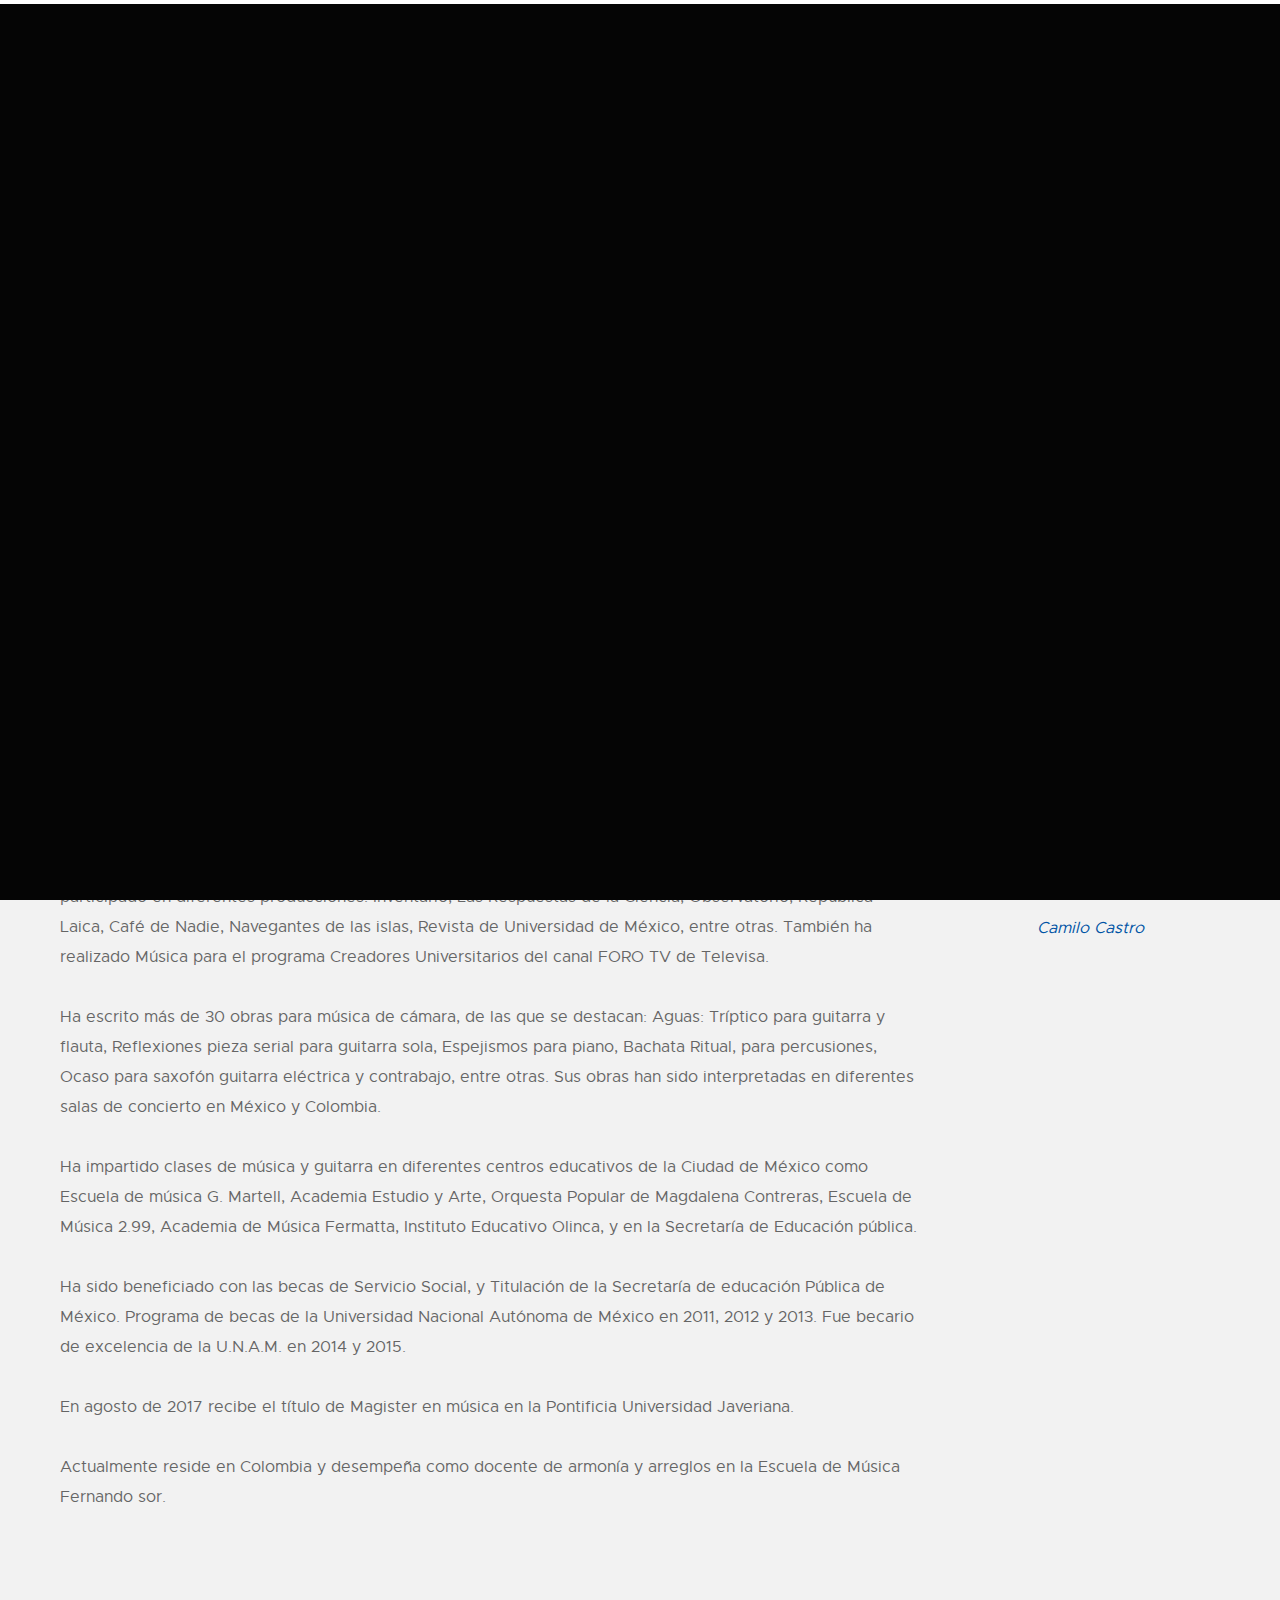
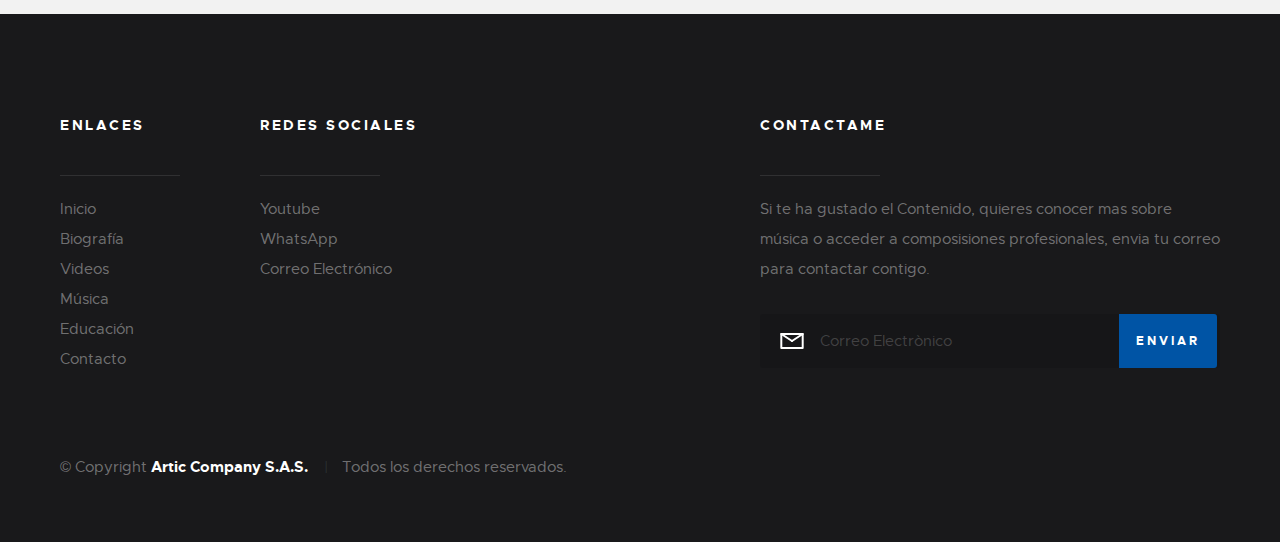
==== biografia.html @ f5ecaa7b "Primer Commit en github" ====
<!DOCTYPE html>
<html class="no-js" lang="es">

<head>

    <!--- Aspectos Básicos
    ================================================== -->
    <meta charset="utf-8">
    <title>Camilo Castro</title>
    <meta name="description" content="">
    <meta name="author" content="">

    <!-- metas especificos para mobile
    ================================================== -->
    <meta name="viewport" content="width=device-width, initial-scale=1, maximum-scale=1">

    <!-- CSS
    ================================================== -->
    <link rel="stylesheet" href="css/base.css">
    <link rel="stylesheet" href="css/vendor.css">
    <link rel="stylesheet" href="css/main.css">

    <!-- script
    ================================================== -->
    <script src="js/modernizr.js"></script>
    <script src="js/pace.min.js"></script>

    <!-- favicons
    ================================================== -->
    <link rel="shortcut icon" href="favicon.ico" type="image/x-icon">
    <link rel="icon" href="favicon.ico" type="image/x-icon">

</head>

<body id="top">
    <!-- pageheader
    ================================================== -->
    <header id="header2">
        <nav class="header" style="background-color: white;">

            <div class="header__content row">

                <div class="header__logo">
                    <a class="logo" href="index.html">
                        <span id="name">
                            <img src="images/logo-black3.png" alt="Homepage">
                        </span>
                    </a>
                </div>

                <!-- end header__logo -->

                <a class="header__toggle-menu" href="#0" title="Menu">
                    <span>Menú</span>
                </a>

                <nav class="header__nav-wrap">

                    <h2 class="header__nav-heading h6">Menù de Navegaciòn</h2>

                    <ul class="header__nav">
                        <li class="current">
                            <a href="index.html" title="">Inicio</a>
                        </li>
                        <li>
                            <a href="biografia.html" title="">Biografía</a>
                        </li>
                        <li>
                            <a href="videos.html" title="">Videos</a>
                        </li>
                        <li>
                            <a href="musica.html" title="">Música</a>
                        </li>
                        <li>
                            <a href="educacion.html" title="">Educación</a>
                        </li>
                        <li>
                            <a href="contacto.html" title="">Contacto</a>
                        </li>
                    </ul>
                    <!-- fin header__nav -->
                    <a href="#0" title="Close Menu" class="header__overlay-close close-mobile-menu">Cerrar</a>
                </nav>
                <!-- fin header__nav-wrap -->
            </div>
            <!-- header-content -->
        </nav>
    </header>
    <!-- header -->

    <!-- s-content biografía
    ================================================== -->
    <section class="s-content">

        <div class="row">

            <div class="col-nine tab-full">

                <h3>Biografía</h3>

                <p>
                    <a href="#"><img width="300" height="400" class="pull-left" alt="sample-image" src="images/perfil.png"></a>
                    Compositor, guitarrista y productor musical originario de Bogotá Colombia, inició sus estudios de manera particular a la edad de 8 años, estudio el bachillerato musical en el Colegio Integral Creativo, y a la edad de 16 años entró a la Escuela de Música
                    Federico Chopin, realizó estudios de guitarra en la Pontificia Universidad Javeriana y en la Universidad INCCA de Colombia. </p>

                <p>
                    Desde Mayo de 1999 radica a México, año en el que asistió a un taller de música electroacústica, en el Centro Multimedia del Centro Nacional de las Artes, donde tuvo su primer acercamiento a los medios electrónicos. Realizó estudios de guitarra eléctrica
                    e ingeniería de audio en la Escuela de música G. Martell entre 2000 y 2002. En el año 2007 ingresa a la licenciatura en composición en la Escuela Nacional de Música de la U.N.A.M. Allí asistió a diferentes talleres en el Laboratorio
                    de Informática Musical y Medios Electrónicos: secuenciadores, ingeniería en audio y el Seminario de Medios Audiovisuales. También impartió clases en ese departamento como parte de sus prácticas pedagógicas. En 2012 recibe su título
                    de licenciado en composición. Dentro de sus maestros estuvieron Lucía Álvarez, Luis Pastor O’ Farril, Leonardo Coral y Francisco Viesca.
                </p>
                <p>
                    Desde el año 2010 se desempeña como compositor en el Canal de televisión TEVEUNAM donde ha participado en diferentes producciones: Inventario, Las Respuestas de la Ciencia, Observatorio, República Laica, Café de Nadie, Navegantes de las islas, Revista
                    de Universidad de México, entre otras. También ha realizado Música para el programa Creadores Universitarios del canal FORO TV de Televisa.
                </p>

                <P>
                    Ha escrito más de 30 obras para música de cámara, de las que se destacan: Aguas: Tríptico para guitarra y flauta, Reflexiones pieza serial para guitarra sola, Espejismos para piano, Bachata Ritual, para percusiones, Ocaso para saxofón guitarra eléctrica
                    y contrabajo, entre otras. Sus obras han sido interpretadas en diferentes salas de concierto en México y Colombia.
                </p>
                <p>
                    Ha impartido clases de música y guitarra en diferentes centros educativos de la Ciudad de México como Escuela de música G. Martell, Academia Estudio y Arte, Orquesta Popular de Magdalena Contreras, Escuela de Música 2.99, Academia de Música Fermatta,
                    Instituto Educativo Olinca, y en la Secretaría de Educación pública.
                </P>
                <p>
                    Ha sido beneficiado con las becas de Servicio Social, y Titulación de la Secretaría de educación Pública de México. Programa de becas de la Universidad Nacional Autónoma de México en 2011, 2012 y 2013. Fue becario de excelencia de la U.N.A.M. en 2014
                    y 2015.
                </p>
                <P>
                    En agosto de 2017 recibe el título de Magister en música en la Pontificia Universidad Javeriana.
                </P>
                <p>
                    Actualmente reside en Colombia y desempeña como docente de armonía y arreglos en la Escuela de Música Fernando sor.
                </p>

            </div>

            <div class="col-three tab-full">

                <h3 class="add-bottom">Cita</h3>

                <p><img src="images/Camilo2.jpg" sizes="(max-width: 1000px) 100vw, 1000px" alt=""></p>

            </div>

            <div class="col-three tab-full">

                <aside class="pull-quote">
                    <blockquote>
                        <p>Si no hay música, la vida pierde el sentido.</p>
                    </blockquote>
                </aside>
                <cite>
                    <center>
                        <a href="index.html"> Camilo Castro</a>
                    </center>    
                </cite>

            </div>



    </section>
    <!-- s-content -->

    <!-- s-footer
    ================================================== -->
    <footer class="s-footer">

        <div class="s-footer__main">
            <div class="row">

                <div class="col-two md-four mob-full s-footer__sitelinks">

                    <h4>Enlaces</h4>

                    <ul class="s-footer__linklist">
                        <li>
                            <a href="index.html">Inicio</a>
                        </li>
                        <li>
                            <a href="biografil.html">Biografía</a>
                        </li>
                        <li>
                            <a href="videos.html">Videos</a>
                        </li>
                        <li>
                            <a href="musica.html">Música</a>
                        </li>
                        <li>
                            <a href="educacion.html">Educación</a>
                        </li>
                        <li>
                            <a href="contacto.html">Contacto</a>
                        </li>
                    </ul>

                </div>
                <!-- end s-footer__sitelinks -->

                <div class="col-two md-four mob-full s-footer__social">

                    <h4>Redes Sociales</h4>

                    <ul class="s-footer__linklist">
                        <li>
                            <a href="https://www.youtube.com/channel/UCQ7B7G3mIg_wXBe7bUC9CLA?view_as=subscriber">Youtube</a>
                        </li>
                        <li>
                            <a href="https://api.whatsapp.com/send?phone=57##########&text=Hola%2C%20estoy%20interesado%20en%20sus%20servicios%2C%20como%2C%20compositor.">WhatsApp</a>
                        </li>
                        <li>
                            <a href="#0">Correo Electrónico</a>
                        </li>
                    </ul>

                    <!-- end header__social -->

                </div>
                <!-- end s-footer__social -->

                <div class="col-five md-full end s-footer__subscribe">

                    <h4>Contactame</h4>

                    <p>Si te ha gustado el Contenido, quieres conocer mas sobre música o acceder a composisiones profesionales, envia tu correo para contactar contigo. </p>

                    <div class="subscribe-form">
                        <form id="mc-form" class="group" novalidate="true">

                            <input type="email" value="" name="EMAIL" class="email" id="mc-email" placeholder="Correo Electrònico" required="">

                            <input type="submit" name="subscribe" value="Enviar">

                            <label for="mc-email" class="subscribe-message"></label>

                        </form>
                    </div>

                </div>
                <!-- end s-footer__subscribe -->

            </div>
        </div>
        <!-- end s-footer__main -->

        <div class="s-footer__bottom">
            <div class="row">
                <div class="col-full">
                    <div class="s-footer__copyright">
                        <span>© Copyright
                            <strong>
                                <a href="mailto:articcompanyud@gmail.com">Artic Company S.A.S.</a>
                            </strong>
                        </span>
                        <span>Todos los derechos reservados.</span>
                    </div>

                    <div class="go-top">
                        <a class="smoothscroll" title="Back to Top" href="#top"></a>
                    </div>
                </div>
            </div>
        </div>
        <!-- end s-footer__bottom -->

    </footer>
    <!-- end s-footer -->


    <!-- preloader
    ================================================== -->
    <div id="preloader">
        <div id="loader">
            <div class="line-scale">
                <div></div>
                <div></div>
                <div></div>
                <div></div>
                <div></div>
            </div>
        </div>
    </div>


    <!-- Java Script
    ================================================== -->
    <script src="js/jquery-3.2.1.min.js"></script>
    <script src="js/plugins.js"></script>
    <script src="js/main.js"></script>

</body>

</html>
---- css/base.css ----
/* =================================================================== 
 *
 *  Philosophy v1.0 Base Stylesheet
 *  12-30-2017
 *  ------------------------------------------------------------------
 *
 *  TOC:
 *  # imports
 *  # normalize
 *  # basic/base setup styles
 *    ## Media
 *    ## Typography resets
 *    ## links
 *    ## inputs
 *  # grid
 *    ## medium size devices
 *    ## tablets
 *    ## mobile devices
 *    ## small mobile devices
 *  # block grids
 *    ## medium size devices
 *    ## tablets
 *    ## mobile devices
 *    ## small mobile devices
 *  # MISC
 *
 * =================================================================== */


/* ===================================================================
 *  # imports 
 *
 * ------------------------------------------------------------------- */
@import url("font-awesome/css/font-awesome.min.css");
@import url("fonts.css");


/* ===================================================================
 *  # normalize
 *  normalize.css v5.0.0 | MIT License | 
 *  github.com/necolas/normalize.css
 *
 * ------------------------------------------------------------------- */
html {
   font-family: sans-serif;
   line-height: 1.15;
   -ms-text-size-adjust: 100%;
   -webkit-text-size-adjust: 100%;
}

body {
   margin: 0;
}

article,
aside,
footer,
header,
nav,
section {
   display: block;
}

h1 {
   font-size: 2em;
   margin: 0.67em 0;
}

figcaption,
figure,
main {
   display: block;
}

figure {
   margin: 1em 40px;
}

hr {
   box-sizing: content-box;
   height: 0;
   overflow: visible;
}

pre {
   font-family: monospace, monospace;
   font-size: 1em;
}

a {
   background-color: transparent;
   -webkit-text-decoration-skip: objects;
}

a:active,
a:hover {
   outline-width: 0;
}

abbr[title] {
   border-bottom: none;
   text-decoration: underline;
   text-decoration: underline dotted;
}

b,
strong {
   font-weight: inherit;
}

b,
strong {
   font-weight: bolder;
}

code,
kbd,
samp {
   font-family: monospace, monospace;
   font-size: 1em;
}

dfn {
   font-style: italic;
}

mark {
   background-color: #ff0;
   color: #000;
}

small {
   font-size: 80%;
}

sub,
sup {
   font-size: 75%;
   line-height: 0;
   position: relative;
   vertical-align: baseline;
}

sub {
   bottom: -0.25em;
}

sup {
   top: -0.5em;
}

audio,
video {
   display: inline-block;
}

audio:not([controls]) {
   display: none;
   height: 0;
}

img {
   border-style: none;
}

svg:not(:root) {
   overflow: hidden;
}

button,
input,
optgroup,
select,
textarea {
   font-family: sans-serif;
   font-size: 100%;
   line-height: 1.15;
   margin: 0;
}

button,
input {
   overflow: visible;
}

button,
select {
   text-transform: none;
}

button,
html [type="button"],
[type="reset"],
[type="submit"] {
   -webkit-appearance: button;
}

button::-moz-focus-inner,
[type="button"]::-moz-focus-inner,
[type="reset"]::-moz-focus-inner,
[type="submit"]::-moz-focus-inner {
   border-style: none;
   padding: 0;
}

button:-moz-focusring,
[type="button"]:-moz-focusring,
[type="reset"]:-moz-focusring,
[type="submit"]:-moz-focusring {
   outline: 1px dotted ButtonText;
}

fieldset {
   border: 1px solid #c0c0c0;
   margin: 0 2px;
   padding: 0.35em 0.625em 0.75em;
}

legend {
   box-sizing: border-box;
   color: inherit;
   display: table;
   max-width: 100%;
   padding: 0;
   white-space: normal;
}

progress {
   display: inline-block;
   vertical-align: baseline;
}

textarea {
   overflow: auto;
}

[type="checkbox"],
[type="radio"] {
   box-sizing: border-box;
   padding: 0;
}

[type="number"]::-webkit-inner-spin-button,
[type="number"]::-webkit-outer-spin-button {
   height: auto;
}

[type="search"] {
   -webkit-appearance: textfield;
   outline-offset: -2px;
}

[type="search"]::-webkit-search-cancel-button,
[type="search"]::-webkit-search-decoration {
   -webkit-appearance: none;
}

::-webkit-file-upload-button {
   -webkit-appearance: button;
   font: inherit;
}

details,
menu {
   display: block;
}

summary {
   display: list-item;
}

canvas {
   display: inline-block;
}

template {
   display: none;
}

[hidden] {
   display: none;
}


/* ===================================================================
*  # basic/base setup styles
*
* ------------------------------------------------------------------- */
html {
   font-size: 62.5%;
   box-sizing: border-box;
}

*,
*::before,
*::after {
   box-sizing: inherit;
}

body {
   font-weight: normal;
   line-height: 1;
   word-wrap: break-word;
   text-rendering: optimizeLegibility;
   -webkit-overflow-scrolling: touch;
   -webkit-text-size-adjust: none;
}

body,
input,
button {
   -moz-osx-font-smoothing: grayscale;
   -webkit-font-smoothing: antialiased;
}

/* ------------------------------------------------------------------- 
 * ## Media
 * ------------------------------------------------------------------- */
img,
video {
   max-width: 100%;
   height: auto;
}

/* ------------------------------------------------------------------- 
 * ## Typography resets 
 * ------------------------------------------------------------------- */
div, dl, dt, dd, ul, ol, li, h1, h2, h3, h4, h5, h6, pre, form, p, blockquote, th, td {
   margin: 0;
   padding: 0;
}

h1, h2, h3, h4, h5, h6 {
   -webkit-font-smoothing: auto;
   -webkit-font-smoothing: antialiased;
   -webkit-font-variant-ligatures: common-ligatures;
   -moz-font-variant-ligatures: common-ligatures;
   font-variant-ligatures: common-ligatures;
   text-rendering: optimizeLegibility;
}

em,
i {
   font-style: italic;
   line-height: inherit;
}

strong,
b {
   font-weight: bold;
   line-height: inherit;
}

small {
   font-size: 60%;
   line-height: inherit;
}

ol,
ul {
   list-style: none;
}

li {
   display: block;
}

/* ------------------------------------------------------------------- 
 * ## links
 * ------------------------------------------------------------------- */
a {
   text-decoration: none;
   line-height: inherit;
}

a img {
   border: none;
}

/* ------------------------------------------------------------------- 
 *  ## inputs
 * ------------------------------------------------------------------- */
fieldset {
   margin: 0;
   padding: 0;
}

input[type="email"],
input[type="number"],
input[type="search"],
input[type="text"],
input[type="tel"],
input[type="url"],
input[type="password"],
textarea {
   -webkit-appearance: none;
   -moz-appearance: none;
   -ms-appearance: none;
   -o-appearance: none;
   appearance: none;
}


/* ===================================================================
 * # grid
 *
 * ------------------------------------------------------------------- */
.row {
   width: 94%;
   max-width: 1200px;
   margin: 0 auto;
}

.row:after {
   content: "";
   display: table;
   clear: both;
}

.row .row {
   width: auto;
   max-width: none;
   margin-left: -20px;
   margin-right: -20px;
}

/* column blocks
 * -------------------------------------- */
[class*="col-"] {
   float: left;
   padding: 0 20px;
}

[class*="col-"] + [class*="col-"].end {
   float: right;
}

/* column width classes 
 * -------------------------------------- */
.col-one {
   width: 8.33333%;
}

.col-two,
.col-1-6 {
   width: 16.66667%;
}

.col-three,
.col-1-4 {
   width: 25%;
}

.col-four,
.col-1-3 {
   width: 33.33333%;
}

.col-five {
   width: 41.66667%;
}

.col-six,
.col-1-2 {
   width: 50%;
}

.col-seven {
   width: 58.33333%;
}

.col-eight,
.col-2-3 {
   width: 66.66667%;
}

.col-nine,
.col-3-4 {
  width: 75%;
}

.col-ten,
.col-5-6 {
   width: 83.33333%;
}

.col-eleven {
   width: 91.66667%;
}

.col-twelve,
.col-full {
   width: 100%;
}


/* ------------------------------------------------------------------- 
 * ## medium size devices
 * ------------------------------------------------------------------- */
@media only screen and (max-width: 1200px) {
   .row .row {
      margin-left: -15px;
      margin-right: -15px;
   }

   [class*="col-"] {
      padding: 0 15px;
   }

   .md-two,
   .md-1-6 {
      width: 16.66667%;
   }

   .md-one {
      width: 8.33333%;
   }

   .md-three,
   .md-1-4 {
      width: 25%;
   }

   .md-four,
   .md-1-3 {
      width: 33.33333%;
   }

   .md-five {
      width: 41.66667%;
   }

   .md-six,
   .md-1-2 {
      width: 50%;
   }

   .md-seven {
      width: 58.33333%;
   }

   .md-eight,
   .md-2-3 {
      width: 66.66667%;
   }

   .md-nine,
   .md-3-4 {
      width: 75%;
   }

   .md-ten,
   .md-5-6 {
      width: 83.33333%;
   }

   .md-eleven {
      width: 91.66667%;
   }

   .md-twelve,
   .md-full {
      width: 100%;
   }
}

/* ------------------------------------------------------------------- 
 * ## tablets
 * ------------------------------------------------------------------- */
@media only screen and (max-width: 800px) {
   .row {
      width: 90%;
   }

   .tab-1-4 {
      width: 25%;
   }

   .tab-1-3 {
      width: 33.33333%;
   }

   .tab-1-2 {
      width: 50%;
   }

   .tab-2-3 {
      width: 66.66667%;
   }

   .tab-3-4 {
      width: 75%;
   }

   .tab-full {
      width: 100%;
   }

   .hide-on-tablet {
      display: none;
   }
}

/* ------------------------------------------------------------------- 
 * ## mobile devices
 * ------------------------------------------------------------------- */
@media only screen and (max-width: 600px) {
   .row {
      width: auto;
      padding-left: 25px;
      padding-right: 25px;
   }

   .row .row {
      margin-left: -10px;
      margin-right: -10px;
      padding-left: 0;
      padding-right: 0;
   }

   [class*="col-"] {
      padding: 0 10px;
   }

   .mob-1-4 {
      width: 25%;
   }

   .mob-1-3 {
      width: 33.33333%;
   }

   .mob-1-2 {
      width: 50%;
   }

   .mob-2-3 {
      width: 66.66667%;
   }

   .mob-3-4 {
      width: 75%;
   }

   .mob-full {
      width: 100%;
   }

   .hide-on-mobile {
      display: none;
   }
}

/* ------------------------------------------------------------------- 
 * ## small mobile devices
 * ------------------------------------------------------------------- */

/* stack columns on small mobile devices
 * ------------------------------------------------------------------- */
@media only screen and (max-width: 400px) {
   .row .row {
      margin-left: 0;
      margin-right: 0;
   }

   [class*="col-"] {
      width: 100% !important;
      float: none !important;
      clear: both !important;
      margin-left: 0;
      margin-right: 0;
      padding: 0;
   }

   [class*="col-"] + [class*="col-"].end {
      float: none;
   }
}


/* ===================================================================
 * # block grids
 *
 * ------------------------------------------------------------------- */

/* Equally-sized columns define at row level
 * ------------------------------------------------------------------- */
[class*="block-"]:after {
   content: "";
   display: table;
   clear: both;
}

.block-1-6 .col-block {
   width: 16.66667%;
}

.block-1-5 .col-block {
   width: 20%;
}

.block-1-4 .col-block {
   width: 25%;
}

.block-1-3 .col-block {
   width: 33.33333%;
}

.block-1-2 .col-block {
   width: 50%;
}

/**
 * Clearing for block grid columns. Allow columns with 
 * different heights to align properly.
 */
.block-1-6 .col-block:nth-child(6n + 1),
.block-1-5 .col-block:nth-child(5n + 1),
.block-1-4 .col-block:nth-child(4n + 1),
.block-1-3 .col-block:nth-child(3n + 1),
.block-1-2 .col-block:nth-child(2n + 1) {
   clear: both;
}

/* ------------------------------------------------------------------- 
 * ## medium size devices
 * ------------------------------------------------------------------- */
@media only screen and (max-width: 1200px) {
   .block-m-1-6 .col-block {
      width: 16.66667%;
   }

   .block-m-1-5 .col-block {
      width: 20%;
   }

   .block-m-1-4 .col-block {
      width: 25%;
   }

   .block-m-1-3 .col-block {
      width: 33.33333%;
   }

   .block-m-1-2 .col-block {
      width: 50%;
   }

   .block-m-full .col-block {
      width: 100%;
      clear: both;
   }

   [class*="block-m-"] .col-block:nth-child(n) {
      clear: none;
   }

   .block-m-1-6 .col-block:nth-child(6n + 1),
   .block-m-1-5 .col-block:nth-child(5n + 1),
   .block-m-1-4 .col-block:nth-child(4n + 1),
   .block-m-1-3 .col-block:nth-child(3n + 1),
   .block-m-1-2 .col-block:nth-child(2n + 1) {
      clear: both;
   }
}

/* ------------------------------------------------------------------- 
 * ## tablets
 * ------------------------------------------------------------------- */
@media only screen and (max-width: 800px) {
   .block-tab-1-6 .col-block {
      width: 16.66667%;
   }

   .block-tab-1-5 .col-block {
      width: 20%;
   }

   .block-tab-1-4 .col-block {
      width: 25%;
   }

   .block-tab-1-3 .col-block {
      width: 33.33333%;
   }

   .block-tab-1-2 .col-block {
      width: 50%;
   }

   .block-tab-full .col-block {
      width: 100%;
      clear: both;
   }

   [class*="block-tab-"] .col-block:nth-child(n) {
      clear: none;
   }

   .block-tab-1-6 .col-block:nth-child(6n + 1),
   .block-tab-1-6 .col-block:nth-child(5n + 1),
   .block-tab-1-4 .col-block:nth-child(4n + 1),
   .block-tab-1-3 .col-block:nth-child(3n + 1),
   .block-tab-1-2 .col-block:nth-child(2n + 1) {
      clear: both;
   }
}

/* ------------------------------------------------------------------- 
 * ## mobile devices
 * ------------------------------------------------------------------- */
@media only screen and (max-width: 600px) {
   .block-mob-1-6 .col-block {
      width: 16.66667%;
   }

   .block-mob-1-5 .col-block {
      width: 20%;
   }

   .block-mob-1-4 .col-block {
      width: 25%;
   }

   .block-mob-1-3 .col-block {
      width: 33.33333%;
   }

   .block-mob-1-2 .col-block {
      width: 50%;
   }

   .block-mob-full .col-block {
      width: 100%;
      clear: both;
   }

   [class*="block-mob-"] .col-block:nth-child(n) {
      clear: none;
   }

   .block-mob-1-6 .col-block:nth-child(6n + 1),
   .block-mob-1-5 .col-block:nth-child(5n + 1),
   .block-mob-1-4 .col-block:nth-child(4n + 1),
   .block-mob-1-3 .col-block:nth-child(3n + 1),
   .block-mob-1-2 .col-block:nth-child(2n + 1) {
      clear: both;
   }
}

/* ------------------------------------------------------------------- 
 * ## small mobile devices
 * ------------------------------------------------------------------- */

/* stack columns on small mobile devices
 * ------------------------------------------------------------------- */
@media only screen and (max-width: 400px) {
   .stack .col-block {
      width: 100% !important;
      float: none !important;
      clear: both !important;
      margin-left: 0;
      margin-right: 0;
   }
}


/* ===================================================================
 * # MISC
 *
 * ------------------------------------------------------------------- */
.group:after {
   content: "";
   display: table;
   clear: both;
}

/* Misc Helper Styles
 * -------------------------------------- */
.is-hidden {
   display: none;
}

.is-invisible {
   visibility: hidden;
}

.antialiased {
   -webkit-font-smoothing: antialiased;
   -moz-osx-font-smoothing: grayscale;
}

.overflow-hidden {
   overflow: hidden;
}

.remove-bottom {
   margin-bottom: 0;
}

.half-bottom {
   margin-bottom: 1.5rem !important;
}

.add-bottom {
   margin-bottom: 3rem !important;
}

.no-border {
   border: none;
}

.full-width {
   width: 100%;
}

.text-center {
   text-align: center;
}

.text-left {
   text-align: left;
}

.text-right {
   text-align: right;
}

.pull-left {
   float: left;
}

.pull-right {
   float: right;
}

.align-center {
   margin-left: auto;
   margin-right: auto;
   text-align: center;
}

/*# sourceMappingURL=base.css.map */
---- css/vendor.css ----
/* =================================================================== 
 *
 *  Philosophy v1.0 Vendor/Third Party CSS 
 *  12-30-2017
 *  ------------------------------------------------------------------
 *
 *  TOC:
 *  # lity - v1.6.6 - 2016-04-22
 *  # Animate on Scroll
 *  # Slick Slider
 *  # MediaElement
 *  # prettyprint GitHub Theme
 *
 * =================================================================== */


/* ===================================================================
 * # lity - v1.6.6 - 2016-04-22
 *   http://sorgalla.com/lity/
 *   Copyright (c) 2016 Jan Sorgalla; Licensed MIT 
 * ------------------------------------------------------------------- */
.lity {
   z-index: 9990;
   position: fixed;
   top: 0;
   right: 0;
   bottom: 0;
   left: 0;
   white-space: nowrap;
   background: #ffffff;
   background: white;
   outline: none !important;
   opacity: 0;
   -webkit-transition: opacity 0.3s ease;
   -o-transition: opacity 0.3s ease;
   transition: opacity 0.3s ease;
}

.lity.lity-opened {
   opacity: 1;
}

.lity.lity-closed {
   opacity: 0;
}

.lity * {
   -webkit-box-sizing: border-box;
   -moz-box-sizing: border-box;
   box-sizing: border-box;
}

.lity-wrap {
   z-index: 9990;
   position: fixed;
   top: 0;
   right: 0;
   bottom: 0;
   left: 0;
   text-align: center;
   outline: none !important;
}

.lity-wrap:before {
   content: '';
   display: inline-block;
   height: 100%;
   vertical-align: middle;
   margin-right: -0.25em;
}

.lity-loader {
   z-index: 9991;
   color: #333;
   position: absolute;
   top: 50%;
   margin-top: -0.8em;
   width: 100%;
   text-align: center;
   font-size: 14px;
   font-family: Arial, Helvetica, sans-serif;
   opacity: 0;
   -webkit-transition: opacity 0.3s ease;
   -o-transition: opacity 0.3s ease;
   transition: opacity 0.3s ease;
}

.lity-loading .lity-loader {
   opacity: 1;
}

.lity-container {
   z-index: 9992;
   position: relative;
   text-align: left;
   vertical-align: middle;
   display: inline-block;
   white-space: normal;
   max-width: 100%;
   max-height: 100%;
   outline: none !important;
}

.lity-content {
   z-index: 9993;
   width: 100%;
   -webkit-transform: scale(1);
   -ms-transform: scale(1);
   -o-transform: scale(1);
   transform: scale(1);
   -webkit-transition: -webkit-transform 0.3s ease;
   -o-transition: -o-transform 0.3s ease;
   transition: transform 0.3s ease;
}

.lity-loading .lity-content,
.lity-closed .lity-content {
   -webkit-transform: scale(0.8);
   -ms-transform: scale(0.8);
   -o-transform: scale(0.8);
   transform: scale(0.8);
}

.lity-content:after {
   content: '';
   position: absolute;
   left: 0;
   top: 0;
   bottom: 0;
   display: block;
   right: 0;
   width: auto;
   height: auto;
   z-index: -1;
}

.lity-close {
   z-index: 9994;
   width: 42px;
   height: 42px;
   position: fixed;
   text-align: center !important;
   right: 20px;
   top: 20px;
   -webkit-appearance: none;
   cursor: pointer;
   text-decoration: none;
   text-align: center;
   padding: 0;
   margin: 0;
   color: black;
   font-style: normal;
   font-size: 30px;
   font-family: Arial, sans-serif;
   line-height: 42px;
   border: 0;
   background: transparent;
   outline: none;
   -webkit-box-shadow: none;
   box-shadow: none;
   font: 0/0 a;
   text-shadow: none;
   color: transparent;
   border-radius: 50%;
}

.lity-close::before,
.lity-close::after {
   display: block;
   content: "";
   height: 20px;
   width: 2px;
   background-color: black;
   position: absolute;
   top: 11px;
   left: 20px;
}

.lity-close::before {
   -webkit-transform: rotate(-45deg);
   -ms-transform: rotate(-45deg);
   transform: rotate(-45deg);
}

.lity-close::after {
   -webkit-transform: rotate(45deg);
   -ms-transform: rotate(45deg);
   transform: rotate(45deg);
}

.lity-close::-moz-focus-inner {
   border: 0;
   padding: 0;
}

.lity-close:hover,
.lity-close:focus,
.lity-close:active,
.lity-close:visited {
   text-decoration: none;
   text-align: center;
   padding: 0;
   color: #fff;
   font-style: normal;
   font-size: 30px;
   font-family: Arial, sans-serif;
   line-height: 36px;
   border: 0;
   background: transparent;
   outline: none;
   -webkit-box-shadow: none;
   box-shadow: none;
   font: 0/0 a;
   text-shadow: none;
   color: transparent;
}

.lity-close:hover::before,
.lity-close:hover::after,
.lity-close:focus::before,
.lity-close:focus::after,
.lity-close:active::before,
.lity-close:active::after,
.lity-close:visited::before,
.lity-close:visited::after {
   background-color: #0054a5;
}

/* Image */
.lity-image img {
   max-width: 100%;
   display: block;
   line-height: 0;
   border: 0;
}

/* iFrame */
.lity-iframe .lity-container {
   width: 100%;
   max-width: 964px;
}

.lity-iframe-container {
   width: 100%;
   height: 0;
   padding-top: 56.25%;
   overflow: auto;
   pointer-events: auto;
   -webkit-transform: translateZ(0);
   transform: translateZ(0);
   -webkit-overflow-scrolling: touch;
}

.lity-iframe-container iframe {
   position: absolute;
   display: block;
   top: 0;
   left: 0;
   width: 100%;
   height: 100%;
   background: #000;
}

.lity-hide {
   display: none;
}


/* ===================================================================
 * # Animate on Scroll 
 *   https://michalsnik.github.io/aos/
 *
 * ------------------------------------------------------------------- */
[data-aos][data-aos][data-aos-duration='50'],
body[data-aos-duration='50'] [data-aos] {
   transition-duration: 50ms;
}

[data-aos][data-aos][data-aos-delay='50'],
body[data-aos-delay='50'] [data-aos] {
   transition-delay: 0;
}

[data-aos][data-aos][data-aos-delay='50'].aos-animate,
body[data-aos-delay='50'] [data-aos].aos-animate {
   transition-delay: 50ms;
}

[data-aos][data-aos][data-aos-duration='100'],
body[data-aos-duration='100'] [data-aos] {
   transition-duration: .1s;
}

[data-aos][data-aos][data-aos-delay='100'],
body[data-aos-delay='100'] [data-aos] {
   transition-delay: 0;
}

[data-aos][data-aos][data-aos-delay='100'].aos-animate,
body[data-aos-delay='100'] [data-aos].aos-animate {
   transition-delay: .1s;
}

[data-aos][data-aos][data-aos-duration='150'],
body[data-aos-duration='150'] [data-aos] {
   transition-duration: .15s;
}

[data-aos][data-aos][data-aos-delay='150'],
body[data-aos-delay='150'] [data-aos] {
   transition-delay: 0;
}

[data-aos][data-aos][data-aos-delay='150'].aos-animate,
body[data-aos-delay='150'] [data-aos].aos-animate {
   transition-delay: .15s;
}

[data-aos][data-aos][data-aos-duration='200'],
body[data-aos-duration='200'] [data-aos] {
   transition-duration: .2s;
}

[data-aos][data-aos][data-aos-delay='200'],
body[data-aos-delay='200'] [data-aos] {
   transition-delay: 0;
}

[data-aos][data-aos][data-aos-delay='200'].aos-animate,
body[data-aos-delay='200'] [data-aos].aos-animate {
   transition-delay: .2s;
}

[data-aos][data-aos][data-aos-duration='250'],
body[data-aos-duration='250'] [data-aos] {
   transition-duration: .25s;
}

[data-aos][data-aos][data-aos-delay='250'],
body[data-aos-delay='250'] [data-aos] {
   transition-delay: 0;
}

[data-aos][data-aos][data-aos-delay='250'].aos-animate,
body[data-aos-delay='250'] [data-aos].aos-animate {
   transition-delay: .25s;
}

[data-aos][data-aos][data-aos-duration='300'],
body[data-aos-duration='300'] [data-aos] {
   transition-duration: .3s;
}

[data-aos][data-aos][data-aos-delay='300'],
body[data-aos-delay='300'] [data-aos] {
   transition-delay: 0;
}

[data-aos][data-aos][data-aos-delay='300'].aos-animate,
body[data-aos-delay='300'] [data-aos].aos-animate {
   transition-delay: .3s;
}

[data-aos][data-aos][data-aos-duration='350'],
body[data-aos-duration='350'] [data-aos] {
   transition-duration: .35s;
}

[data-aos][data-aos][data-aos-delay='350'],
body[data-aos-delay='350'] [data-aos] {
   transition-delay: 0;
}

[data-aos][data-aos][data-aos-delay='350'].aos-animate,
body[data-aos-delay='350'] [data-aos].aos-animate {
   transition-delay: .35s;
}

[data-aos][data-aos][data-aos-duration='400'],
body[data-aos-duration='400'] [data-aos] {
   transition-duration: .4s;
}

[data-aos][data-aos][data-aos-delay='400'],
body[data-aos-delay='400'] [data-aos] {
   transition-delay: 0;
}

[data-aos][data-aos][data-aos-delay='400'].aos-animate,
body[data-aos-delay='400'] [data-aos].aos-animate {
   transition-delay: .4s;
}

[data-aos][data-aos][data-aos-duration='450'],
body[data-aos-duration='450'] [data-aos] {
   transition-duration: .45s;
}

[data-aos][data-aos][data-aos-delay='450'],
body[data-aos-delay='450'] [data-aos] {
   transition-delay: 0;
}

[data-aos][data-aos][data-aos-delay='450'].aos-animate,
body[data-aos-delay='450'] [data-aos].aos-animate {
   transition-delay: .45s;
}

[data-aos][data-aos][data-aos-duration='500'],
body[data-aos-duration='500'] [data-aos] {
   transition-duration: .5s;
}

[data-aos][data-aos][data-aos-delay='500'],
body[data-aos-delay='500'] [data-aos] {
   transition-delay: 0;
}

[data-aos][data-aos][data-aos-delay='500'].aos-animate,
body[data-aos-delay='500'] [data-aos].aos-animate {
   transition-delay: .5s;
}

[data-aos][data-aos][data-aos-duration='550'],
body[data-aos-duration='550'] [data-aos] {
   transition-duration: .55s;
}

[data-aos][data-aos][data-aos-delay='550'],
body[data-aos-delay='550'] [data-aos] {
   transition-delay: 0;
}

[data-aos][data-aos][data-aos-delay='550'].aos-animate,
body[data-aos-delay='550'] [data-aos].aos-animate {
   transition-delay: .55s;
}

[data-aos][data-aos][data-aos-duration='600'],
body[data-aos-duration='600'] [data-aos] {
   transition-duration: .6s;
}

[data-aos][data-aos][data-aos-delay='600'],
body[data-aos-delay='600'] [data-aos] {
   transition-delay: 0;
}

[data-aos][data-aos][data-aos-delay='600'].aos-animate,
body[data-aos-delay='600'] [data-aos].aos-animate {
   transition-delay: .6s;
}

[data-aos][data-aos][data-aos-duration='650'],
body[data-aos-duration='650'] [data-aos] {
   transition-duration: .65s;
}

[data-aos][data-aos][data-aos-delay='650'],
body[data-aos-delay='650'] [data-aos] {
   transition-delay: 0;
}

[data-aos][data-aos][data-aos-delay='650'].aos-animate,
body[data-aos-delay='650'] [data-aos].aos-animate {
   transition-delay: .65s;
}

[data-aos][data-aos][data-aos-duration='700'],
body[data-aos-duration='700'] [data-aos] {
   transition-duration: .7s;
}

[data-aos][data-aos][data-aos-delay='700'],
body[data-aos-delay='700'] [data-aos] {
   transition-delay: 0;
}

[data-aos][data-aos][data-aos-delay='700'].aos-animate,
body[data-aos-delay='700'] [data-aos].aos-animate {
   transition-delay: .7s;
}

[data-aos][data-aos][data-aos-duration='750'],
body[data-aos-duration='750'] [data-aos] {
   transition-duration: .75s;
}

[data-aos][data-aos][data-aos-delay='750'],
body[data-aos-delay='750'] [data-aos] {
   transition-delay: 0;
}

[data-aos][data-aos][data-aos-delay='750'].aos-animate,
body[data-aos-delay='750'] [data-aos].aos-animate {
   transition-delay: .75s;
}

[data-aos][data-aos][data-aos-duration='800'],
body[data-aos-duration='800'] [data-aos] {
   transition-duration: .8s;
}

[data-aos][data-aos][data-aos-delay='800'],
body[data-aos-delay='800'] [data-aos] {
   transition-delay: 0;
}

[data-aos][data-aos][data-aos-delay='800'].aos-animate,
body[data-aos-delay='800'] [data-aos].aos-animate {
   transition-delay: .8s;
}

[data-aos][data-aos][data-aos-duration='850'],
body[data-aos-duration='850'] [data-aos] {
   transition-duration: .85s;
}

[data-aos][data-aos][data-aos-delay='850'],
body[data-aos-delay='850'] [data-aos] {
   transition-delay: 0;
}

[data-aos][data-aos][data-aos-delay='850'].aos-animate,
body[data-aos-delay='850'] [data-aos].aos-animate {
   transition-delay: .85s;
}

[data-aos][data-aos][data-aos-duration='900'],
body[data-aos-duration='900'] [data-aos] {
   transition-duration: .9s;
}

[data-aos][data-aos][data-aos-delay='900'],
body[data-aos-delay='900'] [data-aos] {
   transition-delay: 0;
}

[data-aos][data-aos][data-aos-delay='900'].aos-animate,
body[data-aos-delay='900'] [data-aos].aos-animate {
   transition-delay: .9s;
}

[data-aos][data-aos][data-aos-duration='950'],
body[data-aos-duration='950'] [data-aos] {
   transition-duration: .95s;
}

[data-aos][data-aos][data-aos-delay='950'],
body[data-aos-delay='950'] [data-aos] {
   transition-delay: 0;
}

[data-aos][data-aos][data-aos-delay='950'].aos-animate,
body[data-aos-delay='950'] [data-aos].aos-animate {
   transition-delay: .95s;
}

[data-aos][data-aos][data-aos-duration='1000'],
body[data-aos-duration='1000'] [data-aos] {
   transition-duration: 1s;
}

[data-aos][data-aos][data-aos-delay='1000'],
body[data-aos-delay='1000'] [data-aos] {
   transition-delay: 0;
}

[data-aos][data-aos][data-aos-delay='1000'].aos-animate,
body[data-aos-delay='1000'] [data-aos].aos-animate {
   transition-delay: 1s;
}

[data-aos][data-aos][data-aos-duration='1050'],
body[data-aos-duration='1050'] [data-aos] {
   transition-duration: 1.05s;
}

[data-aos][data-aos][data-aos-delay='1050'],
body[data-aos-delay='1050'] [data-aos] {
   transition-delay: 0;
}

[data-aos][data-aos][data-aos-delay='1050'].aos-animate,
body[data-aos-delay='1050'] [data-aos].aos-animate {
   transition-delay: 1.05s;
}

[data-aos][data-aos][data-aos-duration='1100'],
body[data-aos-duration='1100'] [data-aos] {
   transition-duration: 1.1s;
}

[data-aos][data-aos][data-aos-delay='1100'],
body[data-aos-delay='1100'] [data-aos] {
   transition-delay: 0;
}

[data-aos][data-aos][data-aos-delay='1100'].aos-animate,
body[data-aos-delay='1100'] [data-aos].aos-animate {
   transition-delay: 1.1s;
}

[data-aos][data-aos][data-aos-duration='1150'],
body[data-aos-duration='1150'] [data-aos] {
   transition-duration: 1.15s;
}

[data-aos][data-aos][data-aos-delay='1150'],
body[data-aos-delay='1150'] [data-aos] {
   transition-delay: 0;
}

[data-aos][data-aos][data-aos-delay='1150'].aos-animate,
body[data-aos-delay='1150'] [data-aos].aos-animate {
   transition-delay: 1.15s;
}

[data-aos][data-aos][data-aos-duration='1200'],
body[data-aos-duration='1200'] [data-aos] {
   transition-duration: 1.2s;
}

[data-aos][data-aos][data-aos-delay='1200'],
body[data-aos-delay='1200'] [data-aos] {
   transition-delay: 0;
}

[data-aos][data-aos][data-aos-delay='1200'].aos-animate,
body[data-aos-delay='1200'] [data-aos].aos-animate {
   transition-delay: 1.2s;
}

[data-aos][data-aos][data-aos-duration='1250'],
body[data-aos-duration='1250'] [data-aos] {
   transition-duration: 1.25s;
}

[data-aos][data-aos][data-aos-delay='1250'],
body[data-aos-delay='1250'] [data-aos] {
   transition-delay: 0;
}

[data-aos][data-aos][data-aos-delay='1250'].aos-animate,
body[data-aos-delay='1250'] [data-aos].aos-animate {
   transition-delay: 1.25s;
}

[data-aos][data-aos][data-aos-duration='1300'],
body[data-aos-duration='1300'] [data-aos] {
   transition-duration: 1.3s;
}

[data-aos][data-aos][data-aos-delay='1300'],
body[data-aos-delay='1300'] [data-aos] {
   transition-delay: 0;
}

[data-aos][data-aos][data-aos-delay='1300'].aos-animate,
body[data-aos-delay='1300'] [data-aos].aos-animate {
   transition-delay: 1.3s;
}

[data-aos][data-aos][data-aos-duration='1350'],
body[data-aos-duration='1350'] [data-aos] {
   transition-duration: 1.35s;
}

[data-aos][data-aos][data-aos-delay='1350'],
body[data-aos-delay='1350'] [data-aos] {
   transition-delay: 0;
}

[data-aos][data-aos][data-aos-delay='1350'].aos-animate,
body[data-aos-delay='1350'] [data-aos].aos-animate {
   transition-delay: 1.35s;
}

[data-aos][data-aos][data-aos-duration='1400'],
body[data-aos-duration='1400'] [data-aos] {
   transition-duration: 1.4s;
}

[data-aos][data-aos][data-aos-delay='1400'],
body[data-aos-delay='1400'] [data-aos] {
   transition-delay: 0;
}

[data-aos][data-aos][data-aos-delay='1400'].aos-animate,
body[data-aos-delay='1400'] [data-aos].aos-animate {
   transition-delay: 1.4s;
}

[data-aos][data-aos][data-aos-duration='1450'],
body[data-aos-duration='1450'] [data-aos] {
   transition-duration: 1.45s;
}

[data-aos][data-aos][data-aos-delay='1450'],
body[data-aos-delay='1450'] [data-aos] {
   transition-delay: 0;
}

[data-aos][data-aos][data-aos-delay='1450'].aos-animate,
body[data-aos-delay='1450'] [data-aos].aos-animate {
   transition-delay: 1.45s;
}

[data-aos][data-aos][data-aos-duration='1500'],
body[data-aos-duration='1500'] [data-aos] {
   transition-duration: 1.5s;
}

[data-aos][data-aos][data-aos-delay='1500'],
body[data-aos-delay='1500'] [data-aos] {
   transition-delay: 0;
}

[data-aos][data-aos][data-aos-delay='1500'].aos-animate,
body[data-aos-delay='1500'] [data-aos].aos-animate {
   transition-delay: 1.5s;
}

[data-aos][data-aos][data-aos-duration='1550'],
body[data-aos-duration='1550'] [data-aos] {
   transition-duration: 1.55s;
}

[data-aos][data-aos][data-aos-delay='1550'],
body[data-aos-delay='1550'] [data-aos] {
   transition-delay: 0;
}

[data-aos][data-aos][data-aos-delay='1550'].aos-animate,
body[data-aos-delay='1550'] [data-aos].aos-animate {
   transition-delay: 1.55s;
}

[data-aos][data-aos][data-aos-duration='1600'],
body[data-aos-duration='1600'] [data-aos] {
   transition-duration: 1.6s;
}

[data-aos][data-aos][data-aos-delay='1600'],
body[data-aos-delay='1600'] [data-aos] {
   transition-delay: 0;
}

[data-aos][data-aos][data-aos-delay='1600'].aos-animate,
body[data-aos-delay='1600'] [data-aos].aos-animate {
   transition-delay: 1.6s;
}

[data-aos][data-aos][data-aos-duration='1650'],
body[data-aos-duration='1650'] [data-aos] {
   transition-duration: 1.65s;
}

[data-aos][data-aos][data-aos-delay='1650'],
body[data-aos-delay='1650'] [data-aos] {
   transition-delay: 0;
}

[data-aos][data-aos][data-aos-delay='1650'].aos-animate,
body[data-aos-delay='1650'] [data-aos].aos-animate {
   transition-delay: 1.65s;
}

[data-aos][data-aos][data-aos-duration='1700'],
body[data-aos-duration='1700'] [data-aos] {
   transition-duration: 1.7s;
}

[data-aos][data-aos][data-aos-delay='1700'],
body[data-aos-delay='1700'] [data-aos] {
   transition-delay: 0;
}

[data-aos][data-aos][data-aos-delay='1700'].aos-animate,
body[data-aos-delay='1700'] [data-aos].aos-animate {
   transition-delay: 1.7s;
}

[data-aos][data-aos][data-aos-duration='1750'],
body[data-aos-duration='1750'] [data-aos] {
   transition-duration: 1.75s;
}

[data-aos][data-aos][data-aos-delay='1750'],
body[data-aos-delay='1750'] [data-aos] {
   transition-delay: 0;
}

[data-aos][data-aos][data-aos-delay='1750'].aos-animate,
body[data-aos-delay='1750'] [data-aos].aos-animate {
   transition-delay: 1.75s;
}

[data-aos][data-aos][data-aos-duration='1800'],
body[data-aos-duration='1800'] [data-aos] {
   transition-duration: 1.8s;
}

[data-aos][data-aos][data-aos-delay='1800'],
body[data-aos-delay='1800'] [data-aos] {
   transition-delay: 0;
}

[data-aos][data-aos][data-aos-delay='1800'].aos-animate,
body[data-aos-delay='1800'] [data-aos].aos-animate {
   transition-delay: 1.8s;
}

[data-aos][data-aos][data-aos-duration='1850'],
body[data-aos-duration='1850'] [data-aos] {
   transition-duration: 1.85s;
}

[data-aos][data-aos][data-aos-delay='1850'],
body[data-aos-delay='1850'] [data-aos] {
   transition-delay: 0;
}

[data-aos][data-aos][data-aos-delay='1850'].aos-animate,
body[data-aos-delay='1850'] [data-aos].aos-animate {
   transition-delay: 1.85s;
}

[data-aos][data-aos][data-aos-duration='1900'],
body[data-aos-duration='1900'] [data-aos] {
   transition-duration: 1.9s;
}

[data-aos][data-aos][data-aos-delay='1900'],
body[data-aos-delay='1900'] [data-aos] {
   transition-delay: 0;
}

[data-aos][data-aos][data-aos-delay='1900'].aos-animate,
body[data-aos-delay='1900'] [data-aos].aos-animate {
   transition-delay: 1.9s;
}

[data-aos][data-aos][data-aos-duration='1950'],
body[data-aos-duration='1950'] [data-aos] {
   transition-duration: 1.95s;
}

[data-aos][data-aos][data-aos-delay='1950'],
body[data-aos-delay='1950'] [data-aos] {
   transition-delay: 0;
}

[data-aos][data-aos][data-aos-delay='1950'].aos-animate,
body[data-aos-delay='1950'] [data-aos].aos-animate {
   transition-delay: 1.95s;
}

[data-aos][data-aos][data-aos-duration='2000'],
body[data-aos-duration='2000'] [data-aos] {
   transition-duration: 2s;
}

[data-aos][data-aos][data-aos-delay='2000'],
body[data-aos-delay='2000'] [data-aos] {
   transition-delay: 0;
}

[data-aos][data-aos][data-aos-delay='2000'].aos-animate,
body[data-aos-delay='2000'] [data-aos].aos-animate {
   transition-delay: 2s;
}

[data-aos][data-aos][data-aos-duration='2050'],
body[data-aos-duration='2050'] [data-aos] {
   transition-duration: 2.05s;
}

[data-aos][data-aos][data-aos-delay='2050'],
body[data-aos-delay='2050'] [data-aos] {
   transition-delay: 0;
}

[data-aos][data-aos][data-aos-delay='2050'].aos-animate,
body[data-aos-delay='2050'] [data-aos].aos-animate {
   transition-delay: 2.05s;
}

[data-aos][data-aos][data-aos-duration='2100'],
body[data-aos-duration='2100'] [data-aos] {
   transition-duration: 2.1s;
}

[data-aos][data-aos][data-aos-delay='2100'],
body[data-aos-delay='2100'] [data-aos] {
   transition-delay: 0;
}

[data-aos][data-aos][data-aos-delay='2100'].aos-animate,
body[data-aos-delay='2100'] [data-aos].aos-animate {
   transition-delay: 2.1s;
}

[data-aos][data-aos][data-aos-duration='2150'],
body[data-aos-duration='2150'] [data-aos] {
   transition-duration: 2.15s;
}

[data-aos][data-aos][data-aos-delay='2150'],
body[data-aos-delay='2150'] [data-aos] {
   transition-delay: 0;
}

[data-aos][data-aos][data-aos-delay='2150'].aos-animate,
body[data-aos-delay='2150'] [data-aos].aos-animate {
   transition-delay: 2.15s;
}

[data-aos][data-aos][data-aos-duration='2200'],
body[data-aos-duration='2200'] [data-aos] {
   transition-duration: 2.2s;
}

[data-aos][data-aos][data-aos-delay='2200'],
body[data-aos-delay='2200'] [data-aos] {
   transition-delay: 0;
}

[data-aos][data-aos][data-aos-delay='2200'].aos-animate,
body[data-aos-delay='2200'] [data-aos].aos-animate {
   transition-delay: 2.2s;
}

[data-aos][data-aos][data-aos-duration='2250'],
body[data-aos-duration='2250'] [data-aos] {
   transition-duration: 2.25s;
}

[data-aos][data-aos][data-aos-delay='2250'],
body[data-aos-delay='2250'] [data-aos] {
   transition-delay: 0;
}

[data-aos][data-aos][data-aos-delay='2250'].aos-animate,
body[data-aos-delay='2250'] [data-aos].aos-animate {
   transition-delay: 2.25s;
}

[data-aos][data-aos][data-aos-duration='2300'],
body[data-aos-duration='2300'] [data-aos] {
   transition-duration: 2.3s;
}

[data-aos][data-aos][data-aos-delay='2300'],
body[data-aos-delay='2300'] [data-aos] {
   transition-delay: 0;
}

[data-aos][data-aos][data-aos-delay='2300'].aos-animate,
body[data-aos-delay='2300'] [data-aos].aos-animate {
   transition-delay: 2.3s;
}

[data-aos][data-aos][data-aos-duration='2350'],
body[data-aos-duration='2350'] [data-aos] {
   transition-duration: 2.35s;
}

[data-aos][data-aos][data-aos-delay='2350'],
body[data-aos-delay='2350'] [data-aos] {
   transition-delay: 0;
}

[data-aos][data-aos][data-aos-delay='2350'].aos-animate,
body[data-aos-delay='2350'] [data-aos].aos-animate {
   transition-delay: 2.35s;
}

[data-aos][data-aos][data-aos-duration='2400'],
body[data-aos-duration='2400'] [data-aos] {
   transition-duration: 2.4s;
}

[data-aos][data-aos][data-aos-delay='2400'],
body[data-aos-delay='2400'] [data-aos] {
   transition-delay: 0;
}

[data-aos][data-aos][data-aos-delay='2400'].aos-animate,
body[data-aos-delay='2400'] [data-aos].aos-animate {
   transition-delay: 2.4s;
}

[data-aos][data-aos][data-aos-duration='2450'],
body[data-aos-duration='2450'] [data-aos] {
   transition-duration: 2.45s;
}

[data-aos][data-aos][data-aos-delay='2450'],
body[data-aos-delay='2450'] [data-aos] {
   transition-delay: 0;
}

[data-aos][data-aos][data-aos-delay='2450'].aos-animate,
body[data-aos-delay='2450'] [data-aos].aos-animate {
   transition-delay: 2.45s;
}

[data-aos][data-aos][data-aos-duration='2500'],
body[data-aos-duration='2500'] [data-aos] {
   transition-duration: 2.5s;
}

[data-aos][data-aos][data-aos-delay='2500'],
body[data-aos-delay='2500'] [data-aos] {
   transition-delay: 0;
}

[data-aos][data-aos][data-aos-delay='2500'].aos-animate,
body[data-aos-delay='2500'] [data-aos].aos-animate {
   transition-delay: 2.5s;
}

[data-aos][data-aos][data-aos-duration='2550'],
body[data-aos-duration='2550'] [data-aos] {
   transition-duration: 2.55s;
}

[data-aos][data-aos][data-aos-delay='2550'],
body[data-aos-delay='2550'] [data-aos] {
   transition-delay: 0;
}

[data-aos][data-aos][data-aos-delay='2550'].aos-animate,
body[data-aos-delay='2550'] [data-aos].aos-animate {
   transition-delay: 2.55s;
}

[data-aos][data-aos][data-aos-duration='2600'],
body[data-aos-duration='2600'] [data-aos] {
   transition-duration: 2.6s;
}

[data-aos][data-aos][data-aos-delay='2600'],
body[data-aos-delay='2600'] [data-aos] {
   transition-delay: 0;
}

[data-aos][data-aos][data-aos-delay='2600'].aos-animate,
body[data-aos-delay='2600'] [data-aos].aos-animate {
   transition-delay: 2.6s;
}

[data-aos][data-aos][data-aos-duration='2650'],
body[data-aos-duration='2650'] [data-aos] {
   transition-duration: 2.65s;
}

[data-aos][data-aos][data-aos-delay='2650'],
body[data-aos-delay='2650'] [data-aos] {
   transition-delay: 0;
}

[data-aos][data-aos][data-aos-delay='2650'].aos-animate,
body[data-aos-delay='2650'] [data-aos].aos-animate {
   transition-delay: 2.65s;
}

[data-aos][data-aos][data-aos-duration='2700'],
body[data-aos-duration='2700'] [data-aos] {
   transition-duration: 2.7s;
}

[data-aos][data-aos][data-aos-delay='2700'],
body[data-aos-delay='2700'] [data-aos] {
   transition-delay: 0;
}

[data-aos][data-aos][data-aos-delay='2700'].aos-animate,
body[data-aos-delay='2700'] [data-aos].aos-animate {
   transition-delay: 2.7s;
}

[data-aos][data-aos][data-aos-duration='2750'],
body[data-aos-duration='2750'] [data-aos] {
   transition-duration: 2.75s;
}

[data-aos][data-aos][data-aos-delay='2750'],
body[data-aos-delay='2750'] [data-aos] {
   transition-delay: 0;
}

[data-aos][data-aos][data-aos-delay='2750'].aos-animate,
body[data-aos-delay='2750'] [data-aos].aos-animate {
   transition-delay: 2.75s;
}

[data-aos][data-aos][data-aos-duration='2800'],
body[data-aos-duration='2800'] [data-aos] {
   transition-duration: 2.8s;
}

[data-aos][data-aos][data-aos-delay='2800'],
body[data-aos-delay='2800'] [data-aos] {
   transition-delay: 0;
}

[data-aos][data-aos][data-aos-delay='2800'].aos-animate,
body[data-aos-delay='2800'] [data-aos].aos-animate {
   transition-delay: 2.8s;
}

[data-aos][data-aos][data-aos-duration='2850'],
body[data-aos-duration='2850'] [data-aos] {
   transition-duration: 2.85s;
}

[data-aos][data-aos][data-aos-delay='2850'],
body[data-aos-delay='2850'] [data-aos] {
   transition-delay: 0;
}

[data-aos][data-aos][data-aos-delay='2850'].aos-animate,
body[data-aos-delay='2850'] [data-aos].aos-animate {
   transition-delay: 2.85s;
}

[data-aos][data-aos][data-aos-duration='2900'],
body[data-aos-duration='2900'] [data-aos] {
   transition-duration: 2.9s;
}

[data-aos][data-aos][data-aos-delay='2900'],
body[data-aos-delay='2900'] [data-aos] {
   transition-delay: 0;
}

[data-aos][data-aos][data-aos-delay='2900'].aos-animate,
body[data-aos-delay='2900'] [data-aos].aos-animate {
   transition-delay: 2.9s;
}

[data-aos][data-aos][data-aos-duration='2950'],
body[data-aos-duration='2950'] [data-aos] {
   transition-duration: 2.95s;
}

[data-aos][data-aos][data-aos-delay='2950'],
body[data-aos-delay='2950'] [data-aos] {
   transition-delay: 0;
}

[data-aos][data-aos][data-aos-delay='2950'].aos-animate,
body[data-aos-delay='2950'] [data-aos].aos-animate {
   transition-delay: 2.95s;
}

[data-aos][data-aos][data-aos-duration='3000'],
body[data-aos-duration='3000'] [data-aos] {
   transition-duration: 3s;
}

[data-aos][data-aos][data-aos-delay='3000'],
body[data-aos-delay='3000'] [data-aos] {
   transition-delay: 0;
}

[data-aos][data-aos][data-aos-delay='3000'].aos-animate,
body[data-aos-delay='3000'] [data-aos].aos-animate {
   transition-delay: 3s;
}

[data-aos][data-aos][data-aos-easing=linear],
body[data-aos-easing=linear] [data-aos] {
   transition-timing-function: cubic-bezier(0.25, 0.25, 0.75, 0.75);
}

[data-aos][data-aos][data-aos-easing=ease],
body[data-aos-easing=ease] [data-aos] {
   transition-timing-function: ease;
}

[data-aos][data-aos][data-aos-easing=ease-in],
body[data-aos-easing=ease-in] [data-aos] {
   transition-timing-function: ease-in;
}

[data-aos][data-aos][data-aos-easing=ease-out],
body[data-aos-easing=ease-out] [data-aos] {
   transition-timing-function: ease-out;
}

[data-aos][data-aos][data-aos-easing=ease-in-out],
body[data-aos-easing=ease-in-out] [data-aos] {
   transition-timing-function: ease-in-out;
}

[data-aos][data-aos][data-aos-easing=ease-in-back],
body[data-aos-easing=ease-in-back] [data-aos] {
   transition-timing-function: cubic-bezier(0.6, -0.28, 0.735, 0.045);
}

[data-aos][data-aos][data-aos-easing=ease-out-back],
body[data-aos-easing=ease-out-back] [data-aos] {
   transition-timing-function: cubic-bezier(0.175, 0.885, 0.32, 1.275);
}

[data-aos][data-aos][data-aos-easing=ease-in-out-back],
body[data-aos-easing=ease-in-out-back] [data-aos] {
   transition-timing-function: cubic-bezier(0.68, -0.55, 0.265, 1.55);
}

[data-aos][data-aos][data-aos-easing=ease-in-sine],
body[data-aos-easing=ease-in-sine] [data-aos] {
   transition-timing-function: cubic-bezier(0.47, 0, 0.745, 0.715);
}

[data-aos][data-aos][data-aos-easing=ease-out-sine],
body[data-aos-easing=ease-out-sine] [data-aos] {
   transition-timing-function: cubic-bezier(0.39, 0.575, 0.565, 1);
}

[data-aos][data-aos][data-aos-easing=ease-in-out-sine],
body[data-aos-easing=ease-in-out-sine] [data-aos] {
   transition-timing-function: cubic-bezier(0.445, 0.05, 0.55, 0.95);
}

[data-aos][data-aos][data-aos-easing=ease-in-quad],
body[data-aos-easing=ease-in-quad] [data-aos] {
   transition-timing-function: cubic-bezier(0.55, 0.085, 0.68, 0.53);
}

[data-aos][data-aos][data-aos-easing=ease-out-quad],
body[data-aos-easing=ease-out-quad] [data-aos] {
   transition-timing-function: cubic-bezier(0.25, 0.46, 0.45, 0.94);
}

[data-aos][data-aos][data-aos-easing=ease-in-out-quad],
body[data-aos-easing=ease-in-out-quad] [data-aos] {
   transition-timing-function: cubic-bezier(0.455, 0.03, 0.515, 0.955);
}

[data-aos][data-aos][data-aos-easing=ease-in-cubic],
body[data-aos-easing=ease-in-cubic] [data-aos] {
   transition-timing-function: cubic-bezier(0.55, 0.085, 0.68, 0.53);
}

[data-aos][data-aos][data-aos-easing=ease-out-cubic],
body[data-aos-easing=ease-out-cubic] [data-aos] {
   transition-timing-function: cubic-bezier(0.25, 0.46, 0.45, 0.94);
}

[data-aos][data-aos][data-aos-easing=ease-in-out-cubic],
body[data-aos-easing=ease-in-out-cubic] [data-aos] {
   transition-timing-function: cubic-bezier(0.455, 0.03, 0.515, 0.955);
}

[data-aos][data-aos][data-aos-easing=ease-in-quart],
body[data-aos-easing=ease-in-quart] [data-aos] {
   transition-timing-function: cubic-bezier(0.55, 0.085, 0.68, 0.53);
}

[data-aos][data-aos][data-aos-easing=ease-out-quart],
body[data-aos-easing=ease-out-quart] [data-aos] {
   transition-timing-function: cubic-bezier(0.25, 0.46, 0.45, 0.94);
}

[data-aos][data-aos][data-aos-easing=ease-in-out-quart],
body[data-aos-easing=ease-in-out-quart] [data-aos] {
   transition-timing-function: cubic-bezier(0.455, 0.03, 0.515, 0.955);
}

[data-aos^=fade][data-aos^=fade] {
   opacity: 0;
   transition-property: opacity, transform;
}

[data-aos^=fade][data-aos^=fade].aos-animate {
   opacity: 1;
   transform: translate(0);
}

[data-aos=fade-up] {
   transform: translateY(100px);
}

[data-aos=fade-down] {
   transform: translateY(-100px);
}

[data-aos=fade-right] {
   transform: translate(-100px);
}

[data-aos=fade-left] {
   transform: translate(100px);
}

[data-aos=fade-up-right] {
   transform: translate(-100px, 100px);
}

[data-aos=fade-up-left] {
   transform: translate(100px, 100px);
}

[data-aos=fade-down-right] {
   transform: translate(-100px, -100px);
}

[data-aos=fade-down-left] {
   transform: translate(100px, -100px);
}

[data-aos^=zoom][data-aos^=zoom] {
   opacity: 0;
   transition-property: opacity, transform;
}

[data-aos^=zoom][data-aos^=zoom].aos-animate {
   opacity: 1;
   transform: translate(0) scale(1);
}

[data-aos=zoom-in] {
   transform: scale(0.6);
}

[data-aos=zoom-in-up] {
   transform: translateY(100px) scale(0.6);
}

[data-aos=zoom-in-down] {
   transform: translateY(-100px) scale(0.6);
}

[data-aos=zoom-in-right] {
   transform: translate(-100px) scale(0.6);
}

[data-aos=zoom-in-left] {
   transform: translate(100px) scale(0.6);
}

[data-aos=zoom-out] {
   transform: scale(1.2);
}

[data-aos=zoom-out-up] {
   transform: translateY(100px) scale(1.2);
}

[data-aos=zoom-out-down] {
   transform: translateY(-100px) scale(1.2);
}

[data-aos=zoom-out-right] {
   transform: translate(-100px) scale(1.2);
}

[data-aos=zoom-out-left] {
   transform: translate(100px) scale(1.2);
}

[data-aos^=slide][data-aos^=slide] {
   transition-property: transform;
}

[data-aos^=slide][data-aos^=slide].aos-animate {
   transform: translate(0);
}

[data-aos=slide-up] {
   transform: translateY(100%);
}

[data-aos=slide-down] {
   transform: translateY(-100%);
}

[data-aos=slide-right] {
   transform: translateX(-100%);
}

[data-aos=slide-left] {
   transform: translateX(100%);
}

[data-aos^=flip][data-aos^=flip] {
   backface-visibility: hidden;
   transition-property: transform;
}

[data-aos=flip-left] {
   transform: perspective(2500px) rotateY(-100deg);
}

[data-aos=flip-left].aos-animate {
   transform: perspective(2500px) rotateY(0);
}

[data-aos=flip-right] {
   transform: perspective(2500px) rotateY(100deg);
}

[data-aos=flip-right].aos-animate {
   transform: perspective(2500px) rotateY(0);
}

[data-aos=flip-up] {
   transform: perspective(2500px) rotateX(-100deg);
}

[data-aos=flip-up].aos-animate {
   transform: perspective(2500px) rotateX(0);
}

[data-aos=flip-down] {
   transform: perspective(2500px) rotateX(100deg);
}

[data-aos=flip-down].aos-animate {
   transform: perspective(2500px) rotateX(0);
}

/*# sourceMappingURL=aos.css.map*/


/* ===================================================================
 * # Slick Slider
 *
 * ------------------------------------------------------------------- */
.slick-slider {
   position: relative;
   display: block;
   box-sizing: border-box;
   -webkit-touch-callout: none;
   -webkit-user-select: none;
   -khtml-user-select: none;
   -moz-user-select: none;
   -ms-user-select: none;
   user-select: none;
   -ms-touch-action: pan-y;
   touch-action: pan-y;
   -webkit-tap-highlight-color: transparent;
}

.slick-list {
   position: relative;
   overflow: hidden;
   display: block;
   margin: 0;
   padding: 0;
}

.slick-list:focus {
   outline: none;
}

.slick-list.dragging {
   cursor: pointer;
   cursor: hand;
}

.slick-slider .slick-track,
.slick-slider .slick-list {
   -webkit-transform: translate3d(0, 0, 0);
   -moz-transform: translate3d(0, 0, 0);
   -ms-transform: translate3d(0, 0, 0);
   -o-transform: translate3d(0, 0, 0);
   transform: translate3d(0, 0, 0);
}

.slick-track {
   position: relative;
   left: 0;
   top: 0;
   display: block;
}

.slick-track:before,
.slick-track:after {
   content: "";
   display: table;
}

.slick-track:after {
   clear: both;
}

.slick-loading .slick-track {
   visibility: hidden;
}

.slick-slide {
   float: left;
   height: 100%;
   min-height: 1px;
   display: none;
}

[dir="rtl"] .slick-slide {
   float: right;
}

.slick-slide img {
   display: block;
}

.slick-slide.slick-loading img {
   display: none;
}

.slick-slide.dragging img {
   pointer-events: none;
}

.slick-initialized .slick-slide {
   display: block;
}

.slick-loading .slick-slide {
   visibility: hidden;
}

.slick-vertical .slick-slide {
   display: block;
   height: auto;
   border: 1px solid transparent;
}

.slick-arrow.slick-hidden {
   display: none;
}


/* ===================================================================
 * # MediaElement
 *
 * ------------------------------------------------------------------- */

/* Accessibility: hide screen reader texts (and prefer "top" for RTL languages).
Reference: http://blog.rrwd.nl/2015/04/04/the-screen-reader-text-class-why-and-how/ */
.mejs__offscreen {
   border: 0;
   clip: rect(1px, 1px, 1px, 1px);
   -webkit-clip-path: inset(50%);
   clip-path: inset(50%);
   height: 1px;
   margin: -1px;
   overflow: hidden;
   padding: 0;
   position: absolute;
   width: 1px;
   word-wrap: normal;
}

.mejs__container {
   background: #000;
   box-sizing: border-box;
   font-family: 'Helvetica', Arial, serif;
   position: relative;
   text-align: left;
   text-indent: 0;
   vertical-align: top;
}

.mejs__container * {
   box-sizing: border-box;
}

/* Hide native play button and control bar from iOS to favor plugin button */
.mejs__container video::-webkit-media-controls,
.mejs__container video::-webkit-media-controls-panel,
.mejs__container video::-webkit-media-controls-panel-container,
.mejs__container video::-webkit-media-controls-start-playback-button {
   -webkit-appearance: none;
   display: none !important;
}

.mejs__fill-container,
.mejs__fill-container .mejs__container {
   height: 100%;
   width: 100%;
}

.mejs__fill-container {
   background: transparent;
   margin: 0 auto;
   overflow: hidden;
   position: relative;
}

.mejs__container:focus {
   outline: none;
}

.mejs__iframe-overlay {
   height: 100%;
   position: absolute;
   width: 100%;
}

.mejs__embed,
.mejs__embed body {
   background: #000;
   height: 100%;
   margin: 0;
   overflow: hidden;
   padding: 0;
   width: 100%;
}

.mejs__fullscreen {
   overflow: hidden !important;
}

.mejs__container-fullscreen {
   bottom: 0;
   left: 0;
   overflow: hidden;
   position: fixed;
   right: 0;
   top: 0;
   z-index: 1000;
}

.mejs__container-fullscreen .mejs__mediaelement,
.mejs__container-fullscreen video {
   height: 100% !important;
   width: 100% !important;
}

/* Start: LAYERS */
.mejs__background {
   left: 0;
   position: absolute;
   top: 0;
}

.mejs__mediaelement {
   height: 100%;
   left: 0;
   position: absolute;
   top: 0;
   width: 100%;
   z-index: 0;
}

.mejs__poster {
   background-position: 50% 50%;
   background-repeat: no-repeat;
   background-size: cover;
   left: 0;
   position: absolute;
   top: 0;
   z-index: 1;
}

:root .mejs__poster-img {
   display: none;
}

.mejs__poster-img {
   border: 0;
   padding: 0;
}

.mejs__overlay {
   -webkit-box-align: center;
   -webkit-align-items: center;
   -ms-flex-align: center;
   align-items: center;
   display: -webkit-box;
   display: -webkit-flex;
   display: -ms-flexbox;
   display: flex;
   -webkit-box-pack: center;
   -webkit-justify-content: center;
   -ms-flex-pack: center;
   justify-content: center;
   left: 0;
   position: absolute;
   top: 0;
}

.mejs__layer {
   z-index: 1;
}

.mejs__overlay-play {
   cursor: pointer;
}

.mejs__overlay-button {
   background: url("mejs-controls.svg") no-repeat;
   background-position: 0 -39px;
   height: 80px;
   width: 80px;
}

.mejs__overlay:hover > .mejs__overlay-button {
   background-position: -80px -39px;
}

.mejs__overlay-loading {
   height: 80px;
   width: 80px;
}

.mejs__overlay-loading-bg-img {
   -webkit-animation: mejs__loading-spinner 1s linear infinite;
   animation: mejs__loading-spinner 1s linear infinite;
   background: transparent url("mejs-controls.svg") -160px -40px no-repeat;
   display: block;
   height: 80px;
   width: 80px;
   z-index: 1;
}

@-webkit-keyframes mejs__loading-spinner {
   100% {
      -webkit-transform: rotate(360deg);
      transform: rotate(360deg);
   }

}

@keyframes mejs__loading-spinner {
   100% {
      -webkit-transform: rotate(360deg);
      transform: rotate(360deg);
   }

}

/* End: LAYERS */

/* Start: CONTROL BAR */
.mejs__controls {
   bottom: 0;
   display: -webkit-box;
   display: -webkit-flex;
   display: -ms-flexbox;
   display: flex;
   height: 40px;
   left: 0;
   list-style-type: none;
   margin: 0;
   padding: 0 10px;
   position: absolute;
   width: 100%;
   z-index: 3;
}

.mejs__controls:not([style*='display:none']) {
   background: rgba(255, 0, 0, 0.7);
   background: -webkit-linear-gradient(transparent, rgba(0, 0, 0, 0.35));
   background: linear-gradient(transparent, rgba(0, 0, 0, 0.35));
}

.mejs__button,
.mejs__time,
.mejs__time-rail {
   font-size: 10px;
   height: 40px;
   line-height: 10px;
   margin: 0;
   width: 32px;
}

.mejs__button > button {
   background: transparent url("mejs-controls.svg");
   border: 0;
   cursor: pointer;
   display: block;
   font-size: 0;
   height: 20px;
   line-height: 0;
   margin: 10px 6px;
   overflow: hidden;
   padding: 0;
   position: absolute;
   text-decoration: none;
   width: 20px;
}

/* :focus for accessibility */
.mejs__button > button:focus {
   outline: dotted 1px #999;
}

.mejs__container-keyboard-inactive a,
.mejs__container-keyboard-inactive a:focus,
.mejs__container-keyboard-inactive button,
.mejs__container-keyboard-inactive button:focus,
.mejs__container-keyboard-inactive [role=slider],
.mejs__container-keyboard-inactive [role=slider]:focus {
   outline: 0;
}

/* End: CONTROL BAR */

/* Start: Time (Current / Duration) */
.mejs__time {
   box-sizing: content-box;
   color: #fff;
   font-size: 11px;
   font-weight: bold;
   height: 24px;
   overflow: hidden;
   padding: 16px 6px 0;
   text-align: center;
   width: auto;
}

/* End: Time (Current / Duration) */

/* Start: Play/Pause/Stop */
.mejs__play > button {
   background-position: 0 0;
}

.mejs__pause > button {
   background-position: -20px 0;
}

.mejs__replay > button {
   background-position: -160px 0;
}

/* End: Play/Pause/Stop */

/* Start: Progress Bar */
.mejs__time-rail {
   direction: ltr;
   -webkit-box-flex: 1;
   -webkit-flex-grow: 1;
   -ms-flex-positive: 1;
   flex-grow: 1;
   height: 40px;
   margin: 0 10px;
   padding-top: 10px;
   position: relative;
}

.mejs__time-total,
.mejs__time-buffering,
.mejs__time-loaded,
.mejs__time-current,
.mejs__time-float,
.mejs__time-hovered,
.mejs__time-float-current,
.mejs__time-float-corner,
.mejs__time-marker {
   border-radius: 2px;
   cursor: pointer;
   display: block;
   height: 10px;
   position: absolute;
}

.mejs__time-total {
   background: rgba(255, 255, 255, 0.3);
   margin: 5px 0 0;
   width: 100%;
}

.mejs__time-buffering {
   -webkit-animation: buffering-stripes 2s linear infinite;
   animation: buffering-stripes 2s linear infinite;
   background: -webkit-linear-gradient(135deg, rgba(255, 255, 255, 0.4) 25%, transparent 25%, transparent 50%, rgba(255, 255, 255, 0.4) 50%, rgba(255, 255, 255, 0.4) 75%, transparent 75%, transparent);
   background: linear-gradient(-45deg, rgba(255, 255, 255, 0.4) 25%, transparent 25%, transparent 50%, rgba(255, 255, 255, 0.4) 50%, rgba(255, 255, 255, 0.4) 75%, transparent 75%, transparent);
   background-size: 15px 15px;
   width: 100%;
}

@-webkit-keyframes buffering-stripes {
   from {
      background-position: 0 0;
   }

   to {
      background-position: 30px 0;
   }

}

@keyframes buffering-stripes {
   from {
      background-position: 0 0;
   }

   to {
      background-position: 30px 0;
   }

}

.mejs__time-loaded {
   background: rgba(255, 255, 255, 0.3);
}

.mejs__time-current,
.mejs__time-handle-content {
   background: rgba(255, 255, 255, 0.9);
}

.mejs__time-hovered {
   background: rgba(255, 255, 255, 0.5);
   z-index: 10;
}

.mejs__time-hovered.negative {
   background: rgba(0, 0, 0, 0.2);
}

.mejs__time-current,
.mejs__time-buffering,
.mejs__time-loaded,
.mejs__time-hovered {
   left: 0;
   -webkit-transform: scaleX(0);
   -ms-transform: scaleX(0);
   transform: scaleX(0);
   -webkit-transform-origin: 0 0;
   -ms-transform-origin: 0 0;
   transform-origin: 0 0;
   -webkit-transition: 0.15s ease-in all;
   transition: 0.15s ease-in all;
   width: 100%;
}

.mejs__time-buffering {
   -webkit-transform: scaleX(1);
   -ms-transform: scaleX(1);
   transform: scaleX(1);
}

.mejs__time-hovered {
   -webkit-transition: height 0.1s cubic-bezier(0.44, 0, 1, 1);
   transition: height 0.1s cubic-bezier(0.44, 0, 1, 1);
}

.mejs__time-hovered.no-hover {
   -webkit-transform: scaleX(0) !important;
   -ms-transform: scaleX(0) !important;
   transform: scaleX(0) !important;
}

.mejs__time-handle,
.mejs__time-handle-content {
   border: 4px solid transparent;
   cursor: pointer;
   left: 0;
   position: absolute;
   -webkit-transform: translateX(0);
   -ms-transform: translateX(0);
   transform: translateX(0);
   z-index: 11;
}

.mejs__time-handle-content {
   border: 4px solid rgba(255, 255, 255, 0.9);
   border-radius: 50%;
   height: 10px;
   left: -7px;
   top: -4px;
   -webkit-transform: scale(0);
   -ms-transform: scale(0);
   transform: scale(0);
   width: 10px;
}

.mejs__time-rail:hover .mejs__time-handle-content,
.mejs__time-rail .mejs__time-handle-content:focus,
.mejs__time-rail .mejs__time-handle-content:active {
   -webkit-transform: scale(1);
   -ms-transform: scale(1);
   transform: scale(1);
}

.mejs__time-float {
   background: #eee;
   border: solid 1px #333;
   bottom: 100%;
   color: #111;
   display: none;
   height: 17px;
   margin-bottom: 9px;
   position: absolute;
   text-align: center;
   -webkit-transform: translateX(-50%);
   -ms-transform: translateX(-50%);
   transform: translateX(-50%);
   width: 36px;
}

.mejs__time-float-current {
   display: block;
   left: 0;
   margin: 2px;
   text-align: center;
   width: 30px;
}

.mejs__time-float-corner {
   border: solid 5px #eee;
   border-color: #eee transparent transparent;
   border-radius: 0;
   display: block;
   height: 0;
   left: 50%;
   line-height: 0;
   position: absolute;
   top: 100%;
   -webkit-transform: translateX(-50%);
   -ms-transform: translateX(-50%);
   transform: translateX(-50%);
   width: 0;
}

.mejs__long-video .mejs__time-float {
   margin-left: -23px;
   width: 64px;
}

.mejs__long-video .mejs__time-float-current {
   width: 60px;
}

.mejs__broadcast {
   color: #fff;
   height: 10px;
   position: absolute;
   top: 15px;
   width: 100%;
}

/* End: Progress Bar */

/* Start: Fullscreen */
.mejs__fullscreen-button > button {
   background-position: -80px 0;
}

.mejs__unfullscreen > button {
   background-position: -100px 0;
}

/* End: Fullscreen */

/* Start: Mute/Volume */
.mejs__mute > button {
   background-position: -60px 0;
}

.mejs__unmute > button {
   background-position: -40px 0;
}

.mejs__volume-button {
   position: relative;
}

.mejs__volume-button > .mejs__volume-slider {
   -webkit-backface-visibility: hidden;
   background: rgba(50, 50, 50, 0.7);
   border-radius: 0;
   bottom: 100%;
   display: none;
   height: 115px;
   left: 50%;
   margin: 0;
   position: absolute;
   -webkit-transform: translateX(-50%);
   -ms-transform: translateX(-50%);
   transform: translateX(-50%);
   width: 25px;
   z-index: 1;
}

.mejs__volume-button:hover {
   border-radius: 0 0 4px 4px;
}

.mejs__volume-total {
   background: rgba(255, 255, 255, 0.5);
   height: 100px;
   left: 50%;
   margin: 0;
   position: absolute;
   top: 8px;
   -webkit-transform: translateX(-50%);
   -ms-transform: translateX(-50%);
   transform: translateX(-50%);
   width: 2px;
}

.mejs__volume-current {
   background: rgba(255, 255, 255, 0.9);
   left: 0;
   margin: 0;
   position: absolute;
   width: 100%;
}

.mejs__volume-handle {
   background: rgba(255, 255, 255, 0.9);
   border-radius: 1px;
   cursor: ns-resize;
   height: 6px;
   left: 50%;
   position: absolute;
   -webkit-transform: translateX(-50%);
   -ms-transform: translateX(-50%);
   transform: translateX(-50%);
   width: 16px;
}

.mejs__horizontal-volume-slider {
   display: block;
   height: 36px;
   position: relative;
   vertical-align: middle;
   width: 56px;
}

.mejs__horizontal-volume-total {
   background: rgba(50, 50, 50, 0.8);
   border-radius: 2px;
   font-size: 1px;
   height: 8px;
   left: 0;
   margin: 0;
   padding: 0;
   position: absolute;
   top: 16px;
   width: 50px;
}

.mejs__horizontal-volume-current {
   background: rgba(255, 255, 255, 0.8);
   border-radius: 2px;
   font-size: 1px;
   height: 100%;
   left: 0;
   margin: 0;
   padding: 0;
   position: absolute;
   top: 0;
   width: 100%;
}

.mejs__horizontal-volume-handle {
   display: none;
}

/* End: Mute/Volume */

/* Start: Track (Captions and Chapters) */
.mejs__captions-button,
.mejs__chapters-button {
   position: relative;
}

.mejs__captions-button > button {
   background-position: -140px 0;
}

.mejs__chapters-button > button {
   background-position: -180px 0;
}

.mejs__captions-button > .mejs__captions-selector,
.mejs__chapters-button > .mejs__chapters-selector {
   background: rgba(50, 50, 50, 0.7);
   border: solid 1px transparent;
   border-radius: 0;
   bottom: 100%;
   margin-right: -43px;
   overflow: hidden;
   padding: 0;
   position: absolute;
   right: 50%;
   visibility: visible;
   width: 86px;
}

.mejs__chapters-button > .mejs__chapters-selector {
   margin-right: -55px;
   width: 110px;
}

.mejs__captions-selector-list,
.mejs__chapters-selector-list {
   list-style-type: none !important;
   margin: 0;
   overflow: hidden;
   padding: 0;
}

.mejs__captions-selector-list-item,
.mejs__chapters-selector-list-item {
   color: #fff;
   cursor: pointer;
   display: block;
   list-style-type: none !important;
   margin: 0 0 6px;
   overflow: hidden;
   padding: 0;
}

.mejs__captions-selector-list-item:hover,
.mejs__chapters-selector-list-item:hover {
   background-color: #c8c8c8 !important;
   background-color: rgba(255, 255, 255, 0.4) !important;
}

.mejs__captions-selector-input,
.mejs__chapters-selector-input {
   clear: both;
   float: left;
   left: -1000px;
   margin: 3px 3px 0 5px;
   position: absolute;
}

.mejs__captions-selector-label,
.mejs__chapters-selector-label {
   cursor: pointer;
   float: left;
   font-size: 10px;
   line-height: 15px;
   padding: 4px 10px 0;
   width: 100%;
}

.mejs__captions-selected,
.mejs__chapters-selected {
   color: #21f8f8;
}

.mejs__captions-translations {
   font-size: 10px;
   margin: 0 0 5px;
}

.mejs__captions-layer {
   bottom: 0;
   color: #fff;
   font-size: 16px;
   left: 0;
   line-height: 20px;
   position: absolute;
   text-align: center;
}

.mejs__captions-layer a {
   color: #fff;
   text-decoration: underline;
}

.mejs__captions-layer[lang=ar] {
   font-size: 20px;
   font-weight: normal;
}

.mejs__captions-position {
   bottom: 15px;
   left: 0;
   position: absolute;
   width: 100%;
}

.mejs__captions-position-hover {
   bottom: 35px;
}

.mejs__captions-text,
.mejs__captions-text * {
   background: rgba(20, 20, 20, 0.5);
   box-shadow: 5px 0 0 rgba(20, 20, 20, 0.5), -5px 0 0 rgba(20, 20, 20, 0.5);
   padding: 0;
   white-space: pre-wrap;
}

.mejs__container.mejs__hide-cues video::-webkit-media-text-track-container {
   display: none;
}

/* End: Track (Captions and Chapters) */

/* Start: Error */
.mejs__overlay-error {
   position: relative;
}

.mejs__overlay-error > img {
   left: 0;
   max-width: 100%;
   position: absolute;
   top: 0;
   z-index: -1;
}

.mejs__cannotplay,
.mejs__cannotplay a {
   color: #fff;
   font-size: 0.8em;
}

.mejs__cannotplay {
   position: relative;
}

.mejs__cannotplay p,
.mejs__cannotplay a {
   display: inline-block;
   padding: 0 15px;
   width: 100%;
}

/* End: Error */


/* ===================================================================
 * # prettyprint GitHub Theme 
 *
 * ------------------------------------------------------------------- */
.prettyprint {
   background: #e5e5e5;
   font-family: Menlo, 'Bitstream Vera Sans Mono', 'DejaVu Sans Mono', Monaco, Consolas, monospace;
   font-size: 12px;
   line-height: 1.5;
   border-radius: 3px;
   border: none;
}

.pln {
   color: #333333;
}

@media screen {
   .str {
      color: #dd1144;
   }

   .kwd {
      color: #333333;
   }

   .com {
      color: #999988;
   }

   .typ {
      color: #445588;
   }

   .lit {
      color: #445588;
   }

   .pun {
      color: #333333;
   }

   .opn {
      color: #333333;
   }

   .clo {
      color: #333333;
   }

   .tag {
      color: navy;
   }

   .atn {
      color: teal;
   }

   .atv {
      color: #dd1144;
   }

   .dec {
      color: #333333;
   }

   .var {
      color: teal;
   }

   .fun {
      color: #990000;
   }

}

@media print, projection {
   .str {
      color: #006600;
   }

   .kwd {
      color: #006;
      font-weight: bold;
   }

   .com {
      color: #600;
      font-style: italic;
   }

   .typ {
      color: #404;
      font-weight: bold;
   }

   .lit {
      color: #004444;
   }

   .pun,
   .opn,
   .clo {
      color: #444400;
   }

   .tag {
      color: #006;
      font-weight: bold;
   }

   .atn {
      color: #440044;
   }

   .atv {
      color: #006600;
   }

}

/* Specify class=linenums on a pre to get line numbering */
ol.linenums {
   margin-top: 0;
   margin-bottom: 0;
}

/* IE indents via margin-left */
li.L0,
li.L1,
li.L2,
li.L3,
li.L4,
li.L5,
li.L6,
li.L7,
li.L8,
li.L9 {

   /* */
}

/* Alternate shading for lines */
li.L1,
li.L3,
li.L5,
li.L7,
li.L9 {

   /* */
}

/*# sourceMappingURL=vendor.css.map */
---- css/main.css ----
/* =================================================================== 
 *
 *  Philosophy v1.0 Main Stylesheet
 *  1-2-2018
 *  ------------------------------------------------------------------
 *
 *  TOC:
 *  # base style overrides
 *    ## links
 *  # typography & general theme styles
 *    ## Lists
 *    ## responsive video container
 *    ## floated image
 *    ## tables
 *    ## spacing 
 *    ## pace.js styles - minimal
 *  # preloader (line scale)
 *  # forms
 *    ## Style Placeholder Text
 *    ## Change Autocomplete styles in Chrome
 *  # buttons
 *  # additional components
 *    ## alert box
 *    ## additional typo styles
 *    ## pagination
 *  # reusable and common theme styles
 *    ## mediaelement style overrides
 *    ## close button for search and mobile navigation
 *    ## slick slider
 *    ## masonry entries
 *    ## post formats - masonry view
 *  # pageheader
 *    ## header logo
 *    ## header social
 *    ## header-toggle
 *    ## header-search
 *    ## header search trigger
 *    ## main navigation
 *    ## pageheader content
 *    ## feature section animation
 *  # s-content
 *    ## masonry layout
 *  # s-extra
 *    ## popular posts
 *    ## about
 *    ## tags
 *  # footer
 *    ## footer link list
 *    ## subscribe form
 *    ## copyright
 *    ## go to top
 *  # blog styles
 *    ## content main
 *    ## content media
 *    ## post tags
 *    ## author profile
 *    ## blog single page navigation
 *    ## format gallery
 *    ## format video
 *    ## format audio
 *    ## comments
 *  # page styles
 *    ## contact page
 *
 * =================================================================== */


/* ===================================================================
 * # base style overrides
 *
 * ------------------------------------------------------------------- */

html {
    font-size: 10px;
}

@media only screen and (max-width:400px) {
    html {
        font-size: 9.375px;
    }
}

html,
body {
    height: 100%;
}

body {
    background: #19191b;
    font-family: "metropolis-regular", sans-serif;
    font-size: 1.6rem;
    font-style: normal;
    font-weight: normal;
    line-height: 1.875;
    color: #656565;
    margin: 0;
    padding: 0;
}


/* ------------------------------------------------------------------- 
 * ## links
 * ------------------------------------------------------------------- */

a {
    color: #0054a5;
    -webkit-transition: all 0.3s ease-in-out;
    transition: all 0.3s ease-in-out;
}

a:hover,
a:focus,
a:active {
    color: #000000;
}

a:hover,
a:active {
    outline: 0;
}


/* ===================================================================
 * # typography & general theme styles
 * 
 * ------------------------------------------------------------------- */

h1,
h2,
h3,
h4,
h5,
h6,
.h1,
.h2,
.h3,
.h4,
.h5,
.h6 {
    font-family: "librebaskerville-bold", serif;
    color: #000000;
    font-style: normal;
    font-weight: normal;
    text-rendering: optimizeLegibility;
}

h1,
.h1,
h2,
.h2,
h3,
.h3,
h4,
.h4 {
    margin-top: 6rem;
    margin-bottom: 1.8rem;
}

@media only screen and (max-width:600px) {
    h1,
    .h1,
    h2,
    .h2,
    h3,
    .h3,
    h4,
    .h4 {
        margin-top: 5.1rem;
    }
}

h5,
.h5,
h6,
.h6 {
    margin-top: 4.2rem;
    margin-bottom: 1.5rem;
}

@media only screen and (max-width:600px) {
    h5,
    .h5,
    h6,
    .h6 {
        margin-top: 3.6rem;
        margin-bottom: 0.9rem;
    }
}

h1,
.h1 {
    font-size: 3.6rem;
    line-height: 1.25;
    letter-spacing: -.1rem;
}

@media only screen and (max-width:600px) {
    h1,
    .h1 {
        font-size: 3.3rem;
        letter-spacing: -.07rem;
    }
}

h2,
.h2 {
    font-size: 3rem;
    line-height: 1.3;
}

@media only screen and (max-width:600px) {
    h2,
    .h2 {
        font-size: 2.8rem;
    }
}

h3,
.h3 {
    font-size: 2.4rem;
    line-height: 1.25;
}

h4,
.h4 {
    font-size: 2.1rem;
    line-height: 1.286;
}

h5,
.h5 {
    font-size: 1.6rem;
    line-height: 1.313;
}

h6,
.h6 {
    font-size: 1.3rem;
    line-height: 1.385;
    text-transform: uppercase;
    letter-spacing: .16rem;
}

p img {
    margin: 0;
}

p.lead {
    font-family: "metropolis-medium", sans-serif;
    font-size: 2rem;
    line-height: 1.8;
    margin-bottom: 3.6rem;
    color: #000000;
}

@media only screen and (max-width:800px) {
    p.lead {
        font-size: 1.8rem;
    }
}

em,
i,
strong,
b {
    font-size: inherit;
    line-height: inherit;
    font-style: normal;
    font-weight: normal;
}

em,
i {
    font-family: "metropolis-italic", sans-serif;
}

strong,
b {
    font-family: "metropolis-bold", sans-serif;
}

small {
    font-size: 1.2rem;
    line-height: inherit;
}

blockquote {
    margin: 3.9rem 0;
    padding-left: 4.5rem;
    position: relative;
}

blockquote:before {
    content: "\201C";
    font-size: 10rem;
    line-height: 0px;
    margin: 0;
    color: rgba(0, 0, 0, 0.25);
    font-family: arial, sans-serif;
    position: absolute;
    top: 3.6rem;
    left: 0;
}

blockquote p {
    font-family: "metropolis-medium", sans-serif;
    padding: 0;
    font-size: 2.1rem;
    line-height: 1.857;
    color: #000000;
}

blockquote cite {
    display: block;
    font-family: "metropolis-medium", sans-serif;
    font-size: 1.5rem;
    font-style: normal;
    line-height: 1.4;
}

blockquote cite:before {
    content: "\2014 \0020";
}

blockquote cite a,
blockquote cite a:visited {
    color: #727272;
    border: none;
}

abbr {
    font-family: "metropolis-bold", sans-serif;
    font-variant: small-caps;
    text-transform: lowercase;
    letter-spacing: .05rem;
    color: #727272;
}

var,
kbd,
samp,
code,
pre {
    font-family: Consolas, "Andale Mono", Courier, "Courier New", monospace;
}

pre {
    padding: 2.4rem 3rem 3rem;
    background: #F1F1F1;
    overflow-x: auto;
}

code {
    font-size: 1.4rem;
    margin: 0 .2rem;
    padding: .3rem .6rem;
    white-space: nowrap;
    background: #e5e5e5;
    border: 1px solid #d8d8d8;
    border-radius: 3px;
}

pre>code {
    display: block;
    white-space: pre;
    line-height: 2;
    padding: 0;
    margin: 0;
}

pre.prettyprint>code {
    border: none;
}

del {
    text-decoration: line-through;
}

abbr[title],
dfn[title] {
    border-bottom: 1px dotted;
    cursor: help;
    text-decoration: none;
}

mark {
    background: #ffd900;
    color: #000000;
}

hr {
    border: solid rgba(0, 0, 0, 0.1);
    border-width: 1px 0 0;
    clear: both;
    margin: 2.4rem 0 1.5rem;
    height: 0;
}


/* ------------------------------------------------------------------- 
 * ## Lists
 * ------------------------------------------------------------------- */

ol {
    list-style: decimal;
}

ul {
    list-style: disc;
}

li {
    display: list-item;
}

ol,
ul {
    margin-left: 1.7rem;
}

ul li {
    padding-left: .4rem;
}

ul ul,
ul ol,
ol ol,
ol ul {
    margin: .6rem 0 .6rem 1.7rem;
}

ul.disc li {
    display: list-item;
    list-style: none;
    padding: 0 0 0 .8rem;
    position: relative;
}

ul.disc li::before {
    content: "";
    display: inline-block;
    width: 8px;
    height: 8px;
    border-radius: 50%;
    background: #0054a5;
    position: absolute;
    left: -17px;
    top: 11px;
    vertical-align: middle;
}

dt {
    margin: 0;
    color: #0054a5;
}

dd {
    margin: 0 0 0 2rem;
}


/* ------------------------------------------------------------------- 
 * ## responsive video container
 * ------------------------------------------------------------------- */

.video-container {
    position: relative;
    padding-bottom: 56.25%;
    height: 0;
    overflow: hidden;
}

.video-container iframe,
.video-container object,
.video-container embed,
.video-container video {
    position: absolute;
    top: 0;
    left: 0;
    width: 100%;
    height: 100%;
}


/* ------------------------------------------------------------------- 
 * ## floated image
 * ------------------------------------------------------------------- */

img.pull-right {
    margin: 1.5rem 0 0 3rem;
}

img.pull-left {
    margin: 1.5rem 3rem 0 0;
}


/* ------------------------------------------------------------------- 
 * ## tables
 * ------------------------------------------------------------------- */

table {
    border-width: 0;
    width: 100%;
    max-width: 100%;
    font-family: "metropolis-regular", sans-serif;
}

th,
td {
    padding: 1.5rem 3rem;
    text-align: left;
    border-bottom: 1px solid rgba(0, 0, 0, 0.1);
}

th {
    color: #000000;
    font-family: "metropolis-bold", sans-serif;
}

td {
    line-height: 1.5;
}

th:first-child,
td:first-child {
    padding-left: 0;
}

th:last-child,
td:last-child {
    padding-right: 0;
}

.table-responsive {
    overflow-x: auto;
    -webkit-overflow-scrolling: touch;
}


/* ------------------------------------------------------------------- 
 * ## spacing 
 * ------------------------------------------------------------------- */

button,
.btn {
    margin-bottom: 1.2rem;
}

fieldset {
    margin-bottom: 1.5rem;
}

input,
textarea,
select,
pre,
blockquote,
figure,
table,
p,
ul,
ol,
dl,
form,
.video-container,
.cl-custom-select {
    margin-bottom: 3rem;
}


/* ------------------------------------------------------------------- 
 * ## pace.js styles - minimal
 * ------------------------------------------------------------------- */

.pace {
    -webkit-pointer-events: none;
    pointer-events: none;
    -webkit-user-select: none;
    -moz-user-select: none;
    user-select: none;
}

.pace-inactive {
    display: none;
}

.pace .pace-progress {
    background: #FFFFFF;
    position: fixed;
    z-index: 900;
    top: 0;
    right: 100%;
    width: 100%;
    height: 4px;
}

.oldie .pace {
    display: none;
}


/* ===================================================================
 * # preloader (line scale)
 *
 * ------------------------------------------------------------------- */

#preloader {
    position: fixed;
    top: 0;
    left: 0;
    right: 0;
    bottom: 0;
    background: #050505;
    z-index: 800;
    height: 100%;
    width: 100%;
    display: table;
}

.no-js #preloader,
.oldie #preloader {
    display: none;
}

#loader {
    display: table-cell;
    text-align: center;
    vertical-align: middle;
}

.line-scale>div:nth-child(1) {
    -webkit-animation: line-scale 1s -0.4s infinite cubic-bezier(0.2, 0.68, 0.18, 1.08);
    animation: line-scale 1s -0.4s infinite cubic-bezier(0.2, 0.68, 0.18, 1.08);
}

.line-scale>div:nth-child(2) {
    -webkit-animation: line-scale 1s -0.3s infinite cubic-bezier(0.2, 0.68, 0.18, 1.08);
    animation: line-scale 1s -0.3s infinite cubic-bezier(0.2, 0.68, 0.18, 1.08);
}

.line-scale>div:nth-child(3) {
    -webkit-animation: line-scale 1s -0.2s infinite cubic-bezier(0.2, 0.68, 0.18, 1.08);
    animation: line-scale 1s -0.2s infinite cubic-bezier(0.2, 0.68, 0.18, 1.08);
}

.line-scale>div:nth-child(4) {
    -webkit-animation: line-scale 1s -0.1s infinite cubic-bezier(0.2, 0.68, 0.18, 1.08);
    animation: line-scale 1s -0.1s infinite cubic-bezier(0.2, 0.68, 0.18, 1.08);
}

.line-scale>div:nth-child(5) {
    -webkit-animation: line-scale 1s 0s infinite cubic-bezier(0.2, 0.68, 0.18, 1.08);
    animation: line-scale 1s 0s infinite cubic-bezier(0.2, 0.68, 0.18, 1.08);
}

.line-scale>div {
    background-color: #fff;
    width: 4px;
    height: 35px;
    border-radius: 2px;
    margin: 2px;
    -webkit-animation-fill-mode: both;
    animation-fill-mode: both;
    display: inline-block;
}

@-webkit-keyframes line-scale {
    0% {
        -webkit-transform: scaley(1);
        transform: scaley(1);
    }
    50% {
        -webkit-transform: scaley(0.4);
        transform: scaley(0.4);
    }
    100% {
        -webkit-transform: scaley(1);
        transform: scaley(1);
    }
}

@keyframes line-scale {
    0% {
        -webkit-transform: scaley(1);
        transform: scaley(1);
    }
    50% {
        -webkit-transform: scaley(0.4);
        transform: scaley(0.4);
    }
    100% {
        -webkit-transform: scaley(1);
        transform: scaley(1);
    }
}


/* ===================================================================
 * # forms
 *
 * ------------------------------------------------------------------- */

fieldset {
    border: none;
}

input[type="email"],
input[type="number"],
input[type="search"],
input[type="text"],
input[type="tel"],
input[type="url"],
input[type="password"],
textarea,
select {
    display: block;
    height: 6rem;
    padding: 1.5rem 0;
    border: 0;
    outline: none;
    color: #151515;
    font-family: "metropolis-regular", sans-serif;
    font-size: 1.6rem;
    line-height: 3rem;
    max-width: 100%;
    background: transparent;
    border-bottom: 2px solid rgba(0, 0, 0, 0.5);
    -webkit-transition: all 0.3s ease-in-out;
    transition: all 0.3s ease-in-out;
}

.cl-custom-select {
    position: relative;
    padding: 0;
}

.cl-custom-select select {
    -webkit-appearance: none;
    -moz-appearance: none;
    -ms-appearance: none;
    -o-appearance: none;
    appearance: none;
    text-indent: 0.01px;
    text-overflow: '';
    margin: 0;
    line-height: 3rem;
    vertical-align: middle;
}

.cl-custom-select select option {
    padding-left: 2rem;
    padding-right: 2rem;
}

.cl-custom-select select::-ms-expand {
    display: none;
}

.cl-custom-select::after {
    border-bottom: 2px solid rgba(0, 0, 0, 0.5);
    border-right: 2px solid rgba(0, 0, 0, 0.5);
    content: '';
    display: block;
    height: 8px;
    width: 8px;
    margin-top: -7px;
    pointer-events: none;
    position: absolute;
    right: 2.4rem;
    top: 50%;
    -webkit-transform-origin: 66% 66%;
    -ms-transform-origin: 66% 66%;
    transform-origin: 66% 66%;
    -webkit-transform: rotate(45deg);
    -ms-transform: rotate(45deg);
    transform: rotate(45deg);
    -webkit-transition: all 0.15s ease-in-out;
    transition: all 0.15s ease-in-out;
}


/* IE9 and below */

.oldie .cl-custom-select::after {
    display: none;
}

textarea {
    min-height: 25rem;
}

input[type="email"]:focus,
input[type="number"]:focus,
input[type="search"]:focus,
input[type="text"]:focus,
input[type="tel"]:focus,
input[type="url"]:focus,
input[type="password"]:focus,
textarea:focus,
select:focus {
    color: #0054a5;
    border-bottom: 2px solid #0054a5;
}

label,
legend {
    font-family: "metropolis-regular", sans-serif;
    font-size: 1.4rem;
    font-weight: bold;
    margin-bottom: .9rem;
    line-height: 1.714;
    color: #000000;
    display: block;
}

input[type="checkbox"],
input[type="radio"] {
    display: inline;
}

label>.label-text {
    display: inline-block;
    margin-left: 1rem;
    font-family: "librebaskerville-regular", serif;
    font-weight: normal;
    line-height: inherit;
}

label>input[type="checkbox"],
label>input[type="radio"] {
    margin: 0;
    position: relative;
    top: .15rem;
}


/* ------------------------------------------------------------------- 
 * ## Style Placeholder Text
 * ------------------------------------------------------------------- */

::-webkit-input-placeholder {
    color: #6d6d6d;
}

:-moz-placeholder {
    color: #6d6d6d;
    /* Firefox 18- */
}

::-moz-placeholder {
    color: #6d6d6d;
    /* Firefox 19+ */
}

:-ms-input-placeholder {
    color: #6d6d6d;
}

.placeholder {
    color: #6d6d6d !important;
}


/* ------------------------------------------------------------------- 
 * ## Change Autocomplete styles in Chrome
 * ------------------------------------------------------------------- */

input:-webkit-autofill,
input:-webkit-autofill:hover,
input:-webkit-autofill:focus input:-webkit-autofill,
textarea:-webkit-autofill,
textarea:-webkit-autofill:hover textarea:-webkit-autofill:focus,
select:-webkit-autofill,
select:-webkit-autofill:hover,
select:-webkit-autofill:focus {
    -webkit-text-fill-color: #0054a5;
    transition: background-color 5000s ease-in-out 0s;
}


/* ===================================================================
 * # buttons
 *
 * ------------------------------------------------------------------- */

.btn,
button,
input[type="submit"],
input[type="reset"],
input[type="button"] {
    display: inline-block;
    font-family: "metropolis-bold", sans-serif;
    font-size: 1.2rem;
    text-transform: uppercase;
    letter-spacing: .3rem;
    height: 5.4rem;
    line-height: 5rem;
    padding: 0 3rem;
    margin: 0 .3rem 1.2rem 0;
    color: #000000;
    text-decoration: none;
    text-align: center;
    white-space: nowrap;
    border-radius: 3px;
    cursor: pointer;
    -webkit-transition: all 0.3s ease-in-out;
    transition: all 0.3s ease-in-out;
    background-color: #c5c5c5;
    border: .2rem solid #c5c5c5;
}

.btn:hover,
button:hover,
input[type="submit"]:hover,
input[type="reset"]:hover,
input[type="button"]:hover,
.btn:focus,
button:focus,
input[type="submit"]:focus,
input[type="reset"]:focus,
input[type="button"]:focus {
    background-color: #b8b8b8;
    border-color: #b8b8b8;
    color: #000000;
    outline: 0;
}


/* button primary
 * ------------------------------------------------- */

.btn.btn--primary,
button.btn--primary,
input[type="submit"].btn--primary,
input[type="reset"].btn--primary,
input[type="button"].btn--primary {
    background: #000000;
    border-color: #000000;
    color: #FFFFFF;
}

.btn.btn--primary:hover,
button.btn--primary:hover,
input[type="submit"].btn--primary:hover,
input[type="reset"].btn--primary:hover,
input[type="button"].btn--primary:hover,
.btn.btn--primary:focus,
button.btn--primary:focus,
input[type="submit"].btn--primary:focus,
input[type="reset"].btn--primary:focus,
input[type="button"].btn--primary:focus {
    background: #0054a5;
    border-color: #0054a5;
}


/* button modifiers
 * ------------------------------------------------- */

.btn.full-width,
button.full-width {
    width: 100%;
    margin-right: 0;
}

.btn--medium,
button.btn--medium {
    height: 5.7rem !important;
    line-height: 5.3rem !important;
}

.btn--large,
button.btn--large {
    height: 6rem !important;
    line-height: 5.6rem !important;
}

.btn--stroke,
button.btn--stroke {
    background: transparent !important;
    border: 0.2rem solid #000000;
    color: #000000;
}

.btn--stroke:hover,
button.btn--stroke:hover {
    border: 0.2rem solid #0054a5;
    color: #0054a5;
}

.btn--pill,
button.btn--pill {
    padding-left: 3rem !important;
    padding-right: 3rem !important;
    border-radius: 1000px !important;
}

button::-moz-focus-inner,
input::-moz-focus-inner {
    border: 0;
    padding: 0;
}


/* =================================================================== 
 * # additional components
 *
 * ------------------------------------------------------------------- */


/* ------------------------------------------------------------------- 
 * ## alert box
 * ------------------------------------------------------------------- */

.alert-box {
    padding: 2.1rem 4rem 2.1rem 3rem;
    position: relative;
    margin-bottom: 3rem;
    border-radius: 3px;
    font-family: "metropolis-semibold", sans-serif;
    font-size: 1.5rem;
    line-height: 1.6;
}

.alert-box__close {
    position: absolute;
    right: 1.8rem;
    top: 1.8rem;
    cursor: pointer;
}

.alert-box__close.fa {
    font-size: 12px;
}

.alert-box--error {
    background-color: #ffd1d2;
    color: #e65153;
}

.alert-box--success {
    background-color: #c8e675;
    color: #758c36;
}

.alert-box--info {
    background-color: #d7ecfb;
    color: #4a95cc;
}

.alert-box--notice {
    background-color: #fff099;
    color: #bba31b;
}


/* ------------------------------------------------------------------- 
 * ## additional typo styles
 * ------------------------------------------------------------------- */


/* drop cap 
 * ----------------------------------------------- */

.drop-cap::first-letter {
    float: left;
    margin: 0;
    padding: 1.5rem .6rem 0 0;
    font-size: 8.4rem;
    font-family: "metropolis-extrabold", sans-serif;
    font-weight: bold;
    line-height: 6rem;
    text-indent: 0;
    background: transparent;
    color: #000000;
}


/* line definition style 
 * ----------------------------------------------- */

.lining dt,
.lining dd {
    display: inline;
    margin: 0;
}

.lining dt+dt::before,
.lining dd+dt::before {
    content: "\A";
    white-space: pre;
}

.lining dd+dd::before {
    content: ", ";
}

.lining dd+dd::before {
    content: ", ";
}

.lining dd::before {
    content: ": ";
    margin-left: -0.2em;
}


/* dictionary definition style 
 * ----------------------------------------------- */

.dictionary-style dt {
    display: inline;
    counter-reset: definitions;
}

.dictionary-style dt+dt::before {
    content: ", ";
    margin-left: -0.2em;
}

.dictionary-style dd {
    display: block;
    counter-increment: definitions;
}

.dictionary-style dd::before {
    content: counter(definitions, decimal) ". ";
}


/** 
 * Pull Quotes
 * -----------
 * markup:
 *
 * <aside class="pull-quote">
 *    <blockquote>
 *       <p></p>
 *    </blockquote>
 * </aside>
 *
 * --------------------------------------------------------------------- */

.pull-quote {
    position: relative;
    padding: 2.1rem 3rem 2.1rem 0px;
}

.pull-quote::before,
.pull-quote::after {
    height: 1em;
    position: absolute;
    font-size: 10rem;
    font-family: Arial, Sans-Serif;
    color: rgba(0, 0, 0, 0.25);
}

.pull-quote::before {
    content: "\201C";
    top: -3.6rem;
    left: 0;
}

.pull-quote::after {
    content: '\201D';
    bottom: 3.6rem;
    right: 0;
}

.pull-quote blockquote {
    margin: 0;
}

.pull-quote blockquote::before {
    content: none;
}


/** 
 * Stats Tab
 * ---------
 * markup:
 *
 * <ul class="stats-tabs">
 *    <li><a href="#">[value]<em>[name]</em></a></li>
 * </ul>
 *
 * Extend this object into your markup.
 *
 * --------------------------------------------------------------------- */

.stats-tabs {
    padding: 0;
    margin: 3rem 0;
}

.stats-tabs li {
    display: inline-block;
    margin: 0 1.5rem 3rem 0;
    padding: 0 1.5rem 0 0;
    border-right: 1px solid rgba(0, 0, 0, 0.1);
}

.stats-tabs li:last-child {
    margin: 0;
    padding: 0;
    border: none;
}

.stats-tabs li a {
    display: inline-block;
    font-size: 2.5rem;
    font-family: "metropolis-bold", sans-serif;
    font-weight: bold;
    border: none;
    color: #000000;
}

.stats-tabs li a:hover {
    color: #0054a5;
}

.stats-tabs li a em {
    display: block;
    margin: .6rem 0 0 0;
    font-size: 1.5rem;
    font-family: "metropolis-regular", sans-serif;
    color: #727272;
}


/* -------------------------------------------------------------------
 * ## pagination 
 * ------------------------------------------------------------------- */

.pgn {
    margin: 3rem auto;
    text-align: center;
}

.pgn ul {
    display: inline-block;
    list-style: none;
    margin-left: 0;
    position: relative;
    padding: 0 6rem;
}

.pgn ul li {
    display: inline-block;
    margin: 0;
    padding: 0;
}

.pgn__num {
    font-family: "metropolis-bold", sans-serif;
    font-size: 1.5rem;
    line-height: 2.4rem;
    display: inline-block;
    padding: .6rem 1.2rem;
    height: 3.6rem;
    margin: .3rem .15rem;
    color: #151515;
    border-radius: 3px;
    -webkit-transition: all 0.3s ease-in-out;
    transition: all 0.3s ease-in-out;
}

.pgn__num:hover {
    background: #c4c4c4;
    color: #151515;
}

.pgn .current,
.pgn .current:hover {
    background-color: #151515;
    color: #FFFFFF;
}

.pgn .inactive,
.pgn .inactive:hover {
    color: #888888;
    cursor: default;
}

.pgn__prev,
.pgn__next {
    display: block;
    background-color: #FFFFFF;
    background-repeat: no-repeat;
    background-size: 18px 12px;
    background-position: center;
    height: 4.8rem;
    width: 4.8rem;
    line-height: 4.8rem;
    padding: 0;
    margin: 0;
    border-radius: 50%;
    box-shadow: 0 2px 3px rgba(0, 0, 0, 0.15);
    font: 0/0 a;
    text-shadow: none;
    color: transparent;
    -webkit-transition: all 0.2s ease-in-out;
    transition: all 0.2s ease-in-out;
    position: absolute;
    top: 50%;
    -webkit-transform: translateY(-50%);
    -ms-transform: translateY(-50%);
    transform: translateY(-50%);
}

.pgn__prev:hover,
.pgn__next:hover {
    background-color: #151515;
    color: #FFFFFF;
    text-decoration: none;
    background-repeat: no-repeat;
    background-position: center;
}

.pgn__prev {
    background-image: url("../images/icons/icon-arrow-left.svg");
    left: 0;
}

.pgn__prev:hover {
    background-image: url("../images/icons/icon-arrow-left-w.svg");
}

.pgn__next {
    background-image: url("../images/icons/icon-arrow-right.svg");
    right: 0;
}

.pgn__next:hover {
    background-image: url("../images/icons/icon-arrow-right-w.svg");
}

.pgn__prev.inactive,
.pgn__next.inactive {
    background-color: #ffffff;
    opacity: 0.5;
    cursor: default;
}

.pgn__prev.inactive:hover {
    background-image: url("../images/icons/icon-arrow-left.svg");
}

.pgn__next.inactive:hover {
    background-image: url("../images/icons/icon-arrow-right.svg");
}


/* ------------------------------------------------------------------- 
 * responsive:
 * pagination
 * ------------------------------------------------------------------- */

@media only screen and (max-width:600px) {
    .pgn ul {
        padding: 0 5rem;
    }
    .pgn__prev,
    .pgn__next {
        height: 3.6rem;
        width: 3.6rem;
        line-height: 3.6rem;
        background-size: 12px 8px;
    }
}


/* ===================================================================
 * # reusable and common theme styles
 *
 * ------------------------------------------------------------------- */

.wide {
    max-width: 1400px;
}

.narrow {
    max-width: 800px;
}


/* ------------------------------------------------------------------- 
 * ## mediaelement style overrides
 * ------------------------------------------------------------------- */

.mejs__overlay-button {
    background-image: url("../images/mejs/mejs-controls.svg");
}

.mejs__overlay-loading-bg-img {
    background-image: url("../images/mejs/mejs-controls.svg");
}

.mejs__button>button {
    background-image: url("../images/mejs/mejs-controls.svg");
    background-color: transparent;
    outline: none !important;
}

.audio-wrap .mejs__container {
    background-color: rgba(0, 0, 0, 0.8) !important;
    font-family: "metropolis-light", sans-serif;
}

.audio-wrap .mejs__time-buffering,
.audio-wrap .mejs__time-current,
.audio-wrap .mejs__time-handle,
.audio-wrap .mejs__time-loaded,
.audio-wrap .mejs__time-marker,
.audio-wrap .mejs__time-total,
.audio-wrap .mejs__time-hovered {
    height: 2px;
}

.audio-wrap .mejs__time-total {
    margin-top: 9px;
}

.audio-wrap .mejs__time-handle {
    left: -5px;
    width: 12px;
    height: 12px;
    border-radius: 50%;
    background: #FFFFFF;
    top: -5px;
    cursor: pointer;
    display: block;
    position: absolute;
    z-index: 2;
    border: none;
}

.audio-wrap .mejs__time-handle-content {
    top: 0;
    left: 0;
    width: 12px;
    height: 12px;
}

.audio-wrap .mejs__horizontal-volume-total,
.audio-wrap .mejs__horizontal-volume-current {
    border-radius: 0;
}


/* ------------------------------------------------------------------- 
 * ## close button for search and mobile navigation 
 * ------------------------------------------------------------------- */

.header__overlay-close {
    position: absolute;
    display: block;
    width: 45px;
    height: 45px;
    top: 21px;
    left: 50%;
    margin-left: -23px;
    font: 0/0 a;
    text-shadow: none;
    color: transparent;
}

.header__overlay-close::before,
.header__overlay-close::after {
    content: '';
    position: absolute;
    display: inline-block;
    width: 2px;
    height: 20px;
    top: 12px;
    left: 22px;
    background-color: #FFFFFF;
}

.header__overlay-close::before {
    -webkit-transform: rotate(45deg);
    -ms-transform: rotate(45deg);
    transform: rotate(45deg);
}

.header__overlay-close::after {
    -webkit-transform: rotate(-45deg);
    -ms-transform: rotate(-45deg);
    transform: rotate(-45deg);
}


/* ------------------------------------------------------------------- 
 * ## slick slider 
 * ------------------------------------------------------------------- */

.slick-slider .slick-slide {
    outline: none;
}

.slick-slider .slick-dots {
    display: block;
    list-style: none;
    width: 100%;
    padding: 0;
    margin: 3rem 0 0 0;
    text-align: center;
    position: absolute;
    top: 100%;
    left: 0;
}

.slick-slider .slick-dots li {
    display: inline-block;
    width: 18px;
    height: 18px;
    margin: 0;
    padding: 4px;
    cursor: pointer;
}

.slick-slider .slick-dots li button {
    display: block;
    width: 10px;
    height: 10px;
    border-radius: 50%;
    background: rgba(255, 255, 255, 0.6);
    border: none;
    line-height: 10px;
    padding: 0;
    margin: 0;
    cursor: pointer;
    font: 0/0 a;
    text-shadow: none;
    color: transparent;
}

.slick-slider .slick-dots li button:hover,
.slick-slider .slick-dots li button:focus {
    outline: none;
}

.slick-slider .slick-dots li.slick-active button,
.slick-slider .slick-dots li:hover button {
    background: #FFFFFF;
}


/* ------------------------------------------------------------------- 
 * ## masonry entries 
 * ------------------------------------------------------------------- */

.masonry .entry {
    margin-bottom: 40px;
}

.masonry .entry__thumb,
.masonry .entry__text {
    box-shadow: 0 2px 3px rgba(0, 0, 0, 0.05);
}

.masonry .entry__thumb {
    position: relative;
    overflow: hidden;
}

.masonry .entry__thumb-link img {
    vertical-align: bottom;
    -webkit-transition: all 0.3s ease-in-out;
    transition: all 0.3s ease-in-out;
}

.masonry .entry__thumb-link::before {
    content: "";
    display: block;
    background: rgba(0, 0, 0, 0.8);
    opacity: 0;
    visibility: hidden;
    position: absolute;
    top: 0;
    left: 0;
    width: 100%;
    height: 100%;
    -webkit-transition: all 0.3s ease-in-out;
    transition: all 0.3s ease-in-out;
    z-index: 1;
}

.masonry .entry__thumb-link::after {
    content: "...";
    font-family: georgia, serif;
    font-size: 2.7rem;
    z-index: 1;
    display: block;
    height: 90px;
    width: 90px;
    letter-spacing: -1px;
    line-height: 90px;
    margin-left: -45px;
    margin-top: -45px;
    position: absolute;
    left: 50%;
    top: 50%;
    text-align: center;
    color: #FFFFFF;
    opacity: 0;
    visibility: hidden;
    -webkit-transition: all 0.3s ease-in-out;
    transition: all 0.3s ease-in-out;
    -webkit-transform: scale(0.5);
    -ms-transform: scale(0.5);
    transform: scale(0.5);
}

.masonry .entry__thumb:hover .entry__thumb-link::before {
    opacity: 1;
    visibility: visible;
}

.masonry .entry__thumb:hover .entry__thumb-link::after {
    opacity: 1;
    visibility: visible;
    -webkit-transform: scale(1);
    -ms-transform: scale(1);
    transform: scale(1);
}

.masonry .entry__thumb:hover .entry__thumb-link img {
    -webkit-transform: scale(1.05);
    -ms-transform: scale(1.05);
    transform: scale(1.05);
}

.masonry .entry__text {
    padding: 3rem 2.8rem 3.6rem;
    background-color: #FFFFFF;
}

.masonry .entry__title {
    font-size: 2.4rem;
    line-height: 1.375;
    margin-top: 0;
    margin-bottom: 2.1rem;
}

.masonry .entry__title a {
    color: #000000;
    border-bottom: 1px solid transparent;
}

.masonry .entry__title a:hover,
.masonry .entry__title a:focus {
    border-bottom: 1px solid rgba(0, 0, 0, 0.15);
}

.masonry .entry__date {
    font-family: "metropolis-medium", sans-serif;
    font-size: 1.4rem;
    line-height: 1.714;
    margin-bottom: .6rem;
}

.masonry .entry__date a {
    color: #858585;
}

.masonry .entry__excerpt {
    font-size: 1.5rem;
    line-height: 1.8;
}

.masonry .entry__meta {
    font-family: "metropolis-semibold", sans-serif;
    font-size: 1.5rem;
    margin-bottom: 0;
}

.masonry .entry__meta a {
    color: #0054a5;
}

.masonry .entry__meta a:hover,
.masonry .entry__meta a:focus {
    color: #000000;
}

.masonry .entry__meta-links a::after {
    content: ", ";
}

.masonry .entry__meta-links a:last-child::after {
    display: none;
}


/* ------------------------------------------------------------------- 
 *  ## post formats - masonry view
 * ------------------------------------------------------------------- */


/* format quote & format link
 * --------------------------------------- */

.format-quote,
.format-link {
    text-align: center;
}

.format-quote .entry__thumb,
.format-link .entry__thumb {
    display: table;
    background: #FFFFFF;
    padding: 2.4rem 3rem 4.8rem;
    min-height: 324px;
    width: 100%;
    position: relative;
}

.format-quote .entry__thumb::before,
.format-link .entry__thumb::before {
    content: "";
    display: block;
    height: 3.6rem;
    width: 3.6rem;
    background-position: center center;
    background-repeat: no-repeat;
    background-size: contain;
    opacity: .2;
    margin-bottom: 1.5rem;
    position: absolute;
    top: 3.3rem;
    left: 50%;
    -webkit-transform: translateX(-50%);
    -ms-transform: translateX(-50%);
    transform: translateX(-50%);
}

.format-quote blockquote::before {
    display: none;
}

.format-quote blockquote,
.format-link .link-wrap {
    display: table-cell;
    margin: 0;
    padding-left: 0;
    vertical-align: middle;
}

.format-quote blockquote p,
.format-link .link-wrap p {
    font-family: "librebaskerville-bold", serif;
    color: #000000;
    padding: 7.8rem 0 0 0;
    margin-bottom: 3.3rem;
    font-size: 2.4rem;
    line-height: 1.625;
}

.format-quote cite,
.format-link cite {
    display: block;
    font-family: "metropolis-regular", sans-serif;
    font-size: 1.5rem;
    font-style: normal;
    line-height: 1.6;
    color: #999999;
}

.format-quote cite::before,
.format-link cite::before {
    display: none;
}

.format-quote cite a,
.format-quote cite a:visited {
    color: #999999;
    border: none;
}

.format-quote .entry__thumb::before {
    background-image: url(../images/icons/icon-quote.svg);
}

.format-link .entry__thumb::before {
    background-image: url(../images/icons/icon-link.svg);
    width: 3.3rem;
}

.format-link .link-wrap cite:before {
    display: none;
}

.format-link .link-wrap cite a,
.format-link .link-wrap cite a:visited {
    color: #999999;
    display: inline-block;
    padding-bottom: .3rem;
}

.format-link .link-wrap cite a:hover,
.format-link .link-wrap cite a:focus {
    color: #000000;
    border-bottom: 1px solid rgba(0, 0, 0, 0.2);
}


/* format video
 * --------------------------------------- */

.format-video .entry__thumb a {
    cursor: zoom-in;
    display: block;
    position: relative;
}

.format-video .entry__thumb a img {
    vertical-align: bottom;
}

.format-video .entry__thumb a::before {
    content: "";
    display: block;
    height: 4.5rem;
    width: 4.5rem;
    position: absolute;
    bottom: 3rem;
    left: 3rem;
    cursor: zoom-in;
    background-image: url(../images/icons/icon-video.svg);
    background-position: center center;
    background-repeat: no-repeat;
    background-size: contain;
}


/* ===================================================================
 * # pageheader
 *
 * ------------------------------------------------------------------- */

.s-pageheader {
    min-height: 174px;
    background-image: url(../images/hero-bg.jpg);
    background-repeat: no-repeat;
    background-position: center center;
    position: relative;
}

.s-pageheader::before {
    display: block;
    content: "";
    position: absolute;
    top: 0;
    left: 0;
    width: 100%;
    height: 100%;
    background-color: #151515;
    opacity: .95;
}

.s-pageheader--home {
    min-height: 480px;
    padding-top: 222px;
}

.header {
    position: fixed;
    text-align: center;
    padding-top: 30px;
    width: 100%;
    z-index: 1;
}

.header2 {
    background-color: #1d1c1c;
}

.header2 a {
    color: #fff;
}

.header-alt {
    background-color: #000000;
    color: white;
}

.header__content {
    position: relative;
    padding: 0 20px;
}

.pageheader-content {
    overflow: hidden;
    padding: 75 75px;
    max-width: 1350px;
}


/* -------------------------------------------------------------------
 * ## header logo
 * ------------------------------------------------------------------- */

.header__logo {
    display: inline-block;
    margin: 0;
    padding: 0;
    z-index: 501;
}

.header__logo a {
    display: block;
    margin: 0 0 0 6px;
    padding: 0;
    outline: 0;
    border: none;
    -webkit-transition: all 0.3s ease-in-out;
    transition: all 0.3s ease-in-out;
}

.header__logo img {
    width: 320px;
    height: 48px;
}


/* -------------------------------------------------------------------
 * ## header social
 * ------------------------------------------------------------------- */

.header__social {
    list-style: none;
    font-size: 23px;
    line-height: 1;
    margin: 0;
    padding: 0;
    position: absolute;
    left: 20px;
    top: 12px;
}

.header__social a {
    color: #FFFFFF;
}

.header__social li {
    display: inline-block;
    margin-right: 5px;
    padding-left: 0;
}

.header__social li:last-child {
    margin-right: 0;
}


/* ------------------------------------------------------------------- 
 * ## header-toggle
 * ------------------------------------------------------------------- */

.header__toggle-menu {
    display: none;
    width: 40px;
    height: 40px;
    position: absolute;
    left: 20px;
    top: 6px;
}

.header__toggle-menu span {
    display: block;
    width: 22px;
    height: 2px;
    margin-top: -1px;
    position: absolute;
    right: 9px;
    top: 50%;
    bottom: auto;
    left: auto;
    background-color: white;
    -webkit-transition: background 0.2s ease-in-out;
    transition: background 0.2s ease-in-out;
    font: 0/0 a;
    text-shadow: none;
    color: transparent;
}

.header__toggle-menu span::before,
.header__toggle-menu span::after {
    content: '';
    width: 100%;
    height: 100%;
    position: absolute;
    background-color: inherit;
    left: 0;
}

.header__toggle-menu span::before {
    top: -8px;
}

#header2 {
    background-color: #fff;
    min-height: 174px;
}

#header2 a {
    color: black;
}

#header2 a:hover {
    color: rgb(145, 145, 145);
}

.header__toggle-menu span::after {
    bottom: -8px;
}


/* ------------------------------------------------------------------- 
 * ## header-search
 * ------------------------------------------------------------------- */

.header__search {
    display: block;
    text-align: center;
    background: #151515;
    opacity: 0;
    visibility: hidden;
    position: fixed;
    top: 0;
    left: 0;
    width: 100%;
    height: 100%;
    -webkit-transition: all 0.3s ease-in-out;
    transition: all 0.3s ease-in-out;
    z-index: 900;
}

.header__search-form {
    width: 100%;
    position: absolute;
    top: 50%;
    -webkit-transform: translateY(-50%);
    -ms-transform: translateY(-50%);
    transform: translateY(-50%);
}

.header__search-form label {
    color: #FFFFFF;
}

.header__search-form::after {
    content: "Press Enter to begin your search.";
    display: block;
    letter-spacing: 0.6px;
    font-size: 1.6rem;
    margin-top: 3rem;
    text-align: center;
    color: rgba(255, 255, 255, 0.5);
}

.header__search-form input[type="search"] {
    background-color: transparent;
    color: #000000;
    height: auto;
    width: 100%;
    font-family: "metropolis-semibold", sans-serif;
    font-size: 6rem;
    line-height: 1.5;
    border: none;
    border-bottom: 1px solid rgba(255, 255, 255, 0.1) !important;
    max-width: 680px;
    padding-top: .6rem !important;
    padding-bottom: .6rem !important;
    margin: 0 auto;
}

.header__search-form input[type="search"]::-webkit-input-placeholder {
    color: #FFFFFF;
    text-align: center !important;
    opacity: 1;
}

.header__search-form input[type="search"]:-moz-placeholder {
    color: #FFFFFF;
    text-align: center !important;
    opacity: 1;
}

.header__search-form input[type="search"]::-moz-placeholder {
    color: #FFFFFF;
    text-align: center !important;
    opacity: 1;
}

.header__search-form input[type="search"]:-ms-input-placeholder {
    color: #FFFFFF;
    text-align: center !important;
    opacity: 1;
}

.header__search-form input[type="search"].placeholder {
    color: #FFFFFF;
    text-align: center !important;
    opacity: 1;
}

.header__search-form input[type="search"]:focus {
    outline: none;
}

.header__search-form input[type="submit"] {
    display: none;
}

body.search-is-visible {
    overflow: hidden;
}

.search-is-visible .header__search {
    opacity: 1;
    visibility: visible;
}


/* -------------------------------------------------------------------
 * ## header search trigger
 * ------------------------------------------------------------------- */

.header__search-trigger {
    height: 21px;
    min-width: 21px;
    position: absolute;
    right: 20px;
    top: 15px;
    background-image: url(../images/icons/icon-search.svg);
    background-repeat: no-repeat;
    background-position: right center;
    background-size: contain;
}

.header__search-trigger::before {
    font-family: "metropolis-semibold", sans-serif;
    font-size: 12px;
    text-transform: uppercase;
    letter-spacing: 2px;
    line-height: 21px;
    content: "Search";
    display: block;
    color: #FFFFFF;
    float: left;
    padding-right: 33px;
}


/* ------------------------------------------------------------------- 
 * responsive:
 * header components
 * ------------------------------------------------------------------- */

@media only screen and (max-width:1000px) {
    .header__social {
        font-size: 21px;
    }
}

@media only screen and (max-width:900px) {
    .header__logo img {
        width: 250px;
        height: 45px;
    }
}

@media only screen and (max-width:800px) {
    .s-pageheader {
        min-height: 90px;
    }
    .s-pageheader--home {
        padding-top: 120px;
    }
    .header {
        padding-top: 24px;
        padding-bottom: 24px;
    }
    #header2 a {
        color: #656565;
    }
    #header2 a:hover {
        color: #fff;
    }
    #header2 .header__toggle-menu {
        background-color: rgba(54, 54, 54, 1);
    }
    .header__logo img {
        width: 225px;
        height: 40px;
    }
    .header__social {
        display: none;
    }
    .header__toggle-menu {
        top: 0;
        display: block;
    }
    .header__search-trigger {
        top: 9px;
        right: 28px;
    }
    .header__search-trigger::before {
        display: none;
    }
    .header__search-form::after {
        font-size: 1.5rem;
    }
    .header__search-form input[type="search"] {
        max-width: none;
        width: 80%;
        font-size: 4.2rem;
    }
}

@media only screen and (max-width:600px) {
    .s-pageheader {
        min-height: 84px;
    }
    .header__logo img {
        width: 200px;
        height: 36px;
    }
    .header__toggle-menu {
        top: -3px;
    }
    .header__search-trigger {
        top: 6px;
    }
    .header__search-form input[type="search"] {
        font-size: 3.4rem;
    }
}

@media only screen and (max-width:400px) {
    .s-pageheader {
        min-height: 78px;
    }
    .s-pageheader--home {
        padding-top: 96px;
    }
    .header__logo img {
        width: 160px;
        height: 29px;
    }
    .header__toggle-menu {
        top: -7px;
    }
    .header__search-trigger {
        top: 3px;
    }
    .header__search-form input[type="search"] {
        font-size: 2.6rem;
    }
}


/* -------------------------------------------------------------------
 * ## main navigation
 * ------------------------------------------------------------------- */

.header__nav-wrap {
    margin-top: 15px;
    border-top: 1px solid rgba(255, 255, 255, 0.04);
    padding-top: 15px;
}

.header__nav-wrap a {
    color: rgba(255, 255, 255, 0.6);
}

.header__nav-wrap .header__nav-heading {
    text-align: center;
    font-family: "metropolis-semibold", sans-serif;
    font-size: 1.4rem;
    color: #FFFFFF;
    text-transform: uppercase;
    letter-spacing: .3rem;
    margin-top: 6rem;
}

.header__nav-wrap .header__nav-heading,
.header__nav-wrap .close-mobile-menu {
    display: none;
}

.header__nav {
    list-style: none;
    margin: 0;
    padding: 0;
    font-family: "metropolis-medium", sans-serif;
    font-size: 15px;
}

.header__nav li {
    display: inline-block;
    position: relative;
    padding: 0 2rem;
}

.header__nav li.has-children {
    padding-right: 3.3rem;
}

.header__nav li a {
    display: block;
    color: rgba(255, 255, 255, 0.6);
    line-height: 39px;
}

.header__nav li.has-children>a::after {
    border-bottom: 1px solid rgba(255, 255, 255, 0.3);
    border-right: 1px solid rgba(255, 255, 255, 0.3);
    content: '';
    display: block;
    height: 5px;
    width: 5px;
    margin-top: -4px;
    pointer-events: none;
    position: absolute;
    right: 1.8rem;
    top: 21px;
    -webkit-transform-origin: 66% 66%;
    -ms-transform-origin: 66% 66%;
    transform-origin: 66% 66%;
    -webkit-transform: rotate(45deg);
    -ms-transform: rotate(45deg);
    transform: rotate(45deg);
    -webkit-transition: all 0.3s ease-in-out;
    transition: all 0.3s ease-in-out;
}

.header__nav li:hover>a,
.header__nav li:focus>a {
    color: #FFFFFF;
}

.header__nav li:hover li,
.header__nav li:focus li {
    background: transparent;
}

.header__nav li.current>a {
    color: #FFFFFF;
}

.header__nav li ul {
    position: absolute;
    top: 45px;
    left: 0;
    font-size: 14px;
    margin: 0;
    padding: 1.8rem 0;
    background: #050505;
    border-radius: 0 0 3px 3px;
    z-index: 500;
    -webkit-transform: translate3d(0, 15px, 0);
    -ms-transform: translate3d(0, 15px, 0);
    transform: translate3d(0, 15px, 0);
    -webkit-transition: all 0.5s ease-in-out;
    transition: all 0.5s ease-in-out;
    opacity: 0;
    visibility: hidden;
}

.header__nav li ul ul {
    position: absolute;
    top: 0;
    left: 100%;
    left: calc(100% + 1px);
    border-radius: 0 0 3px 3px;
    padding-top: 1.2rem;
}

.header__nav li ul li {
    display: block;
    text-align: left;
    padding: 0;
    margin: 0;
    min-height: 33px;
    width: 100%;
}

.header__nav li ul li a {
    display: block;
    white-space: nowrap;
    padding: 7.5px 3rem 7.5px 2rem;
    font-family: "metropolis-regular", sans-serif;
    line-height: 18px;
    color: rgba(255, 255, 255, 0.6);
}

.header__nav li ul li a:hover,
.header__nav li ul li a:focus {
    color: #FFFFFF;
}

.header__nav li:hover>ul {
    opacity: 1;
    visibility: visible;
    -webkit-transform: translate3d(0, 0, 0);
    -ms-transform: translate3d(0, 0, 0);
    transform: translate3d(0, 0, 0);
}


/* ------------------------------------------------------------------- 
 * responsive:
 * main navigation
 * ------------------------------------------------------------------- */

@media only screen and (min-width:801px) {
    .header__nav li.has-children:hover>a::after,
    .header__nav li.has-children:focus>a::after {
        -webkit-transform: rotate(225deg);
        -ms-transform: rotate(225deg);
        transform: rotate(225deg);
    }
    .header__nav li ul {
        display: block !important;
    }
}

@media only screen and (max-width:800px) {
    .header__nav-wrap {
        background-color: #151515;
        opacity: 0;
        visibility: hidden;
        position: fixed;
        top: 0;
        left: 0;
        width: 100%;
        height: 100%;
        -webkit-transition: all 0.3s ease-in-out;
        transition: all 0.3s ease-in-out;
        margin: 0;
        border: none;
        z-index: 600;
        overflow-y: auto;
    }
    .header__nav-wrap .header__nav-heading,
    .header__nav-wrap .close-mobile-menu {
        display: block;
    }
    .header__nav {
        margin: 4.8rem 6rem 3rem 6rem;
        border-bottom: 1px solid rgba(255, 255, 255, 0.03);
        font-family: "metropolis-semibold", sans-serif;
        font-size: 16px;
    }
    .header__nav li {
        display: block;
        padding: 0;
        text-align: left;
    }
    .header__nav li ul {
        display: none;
        position: static;
        -webkit-transform: translate3d(0, 0, 0);
        -ms-transform: translate3d(0, 0, 0);
        transform: translate3d(0, 0, 0);
        opacity: 1;
        visibility: visible;
        background-color: transparent;
        padding: 0 0 1.8rem 0;
        -webkit-transition: none !important;
        transition: none !important;
    }
    .header__nav li.has-children>a::after {
        top: 27px;
    }
    .header__nav li.has-children>a.sub-menu-is-open::after {
        -webkit-transform: rotate(225deg);
        -ms-transform: rotate(225deg);
        transform: rotate(225deg);
    }
    .header__nav li ul li a {
        padding: 7.5px 1.5rem 7.5px 1.5rem;
    }
    .header__nav>li {
        border-top: 1px solid rgba(255, 255, 255, 0.03);
    }
    .header__nav>li a {
        line-height: 54px;
    }
    body.nav-wrap-is-visible {
        overflow: hidden;
    }
    .nav-wrap-is-visible .header__nav-wrap {
        opacity: 1;
        visibility: visible;
    }
}

@media only screen and (max-width:400px) {
    .header__nav {
        margin: 4.2rem 4.2rem 3rem 4.2rem;
    }
}


/* -------------------------------------------------------------------
 * ## pageheader content
 * ------------------------------------------------------------------- */

.featured {
    background-color: #151515;
    height: 564px;
    position: relative;
}

.featured::before,
.featured::after {
    content: "";
    display: block;
    height: 1px;
    width: 60px;
    background-color: rgba(255, 255, 255, 0.15);
    position: absolute;
    top: 50%;
}

.featured::before {
    left: -75px;
}

.featured::after {
    right: -75px;
}

.featured__column {
    float: left;
}

.featured .entry {
    display: block;
    background-size: cover;
    background-position: center;
    background-repeat: no-repeat;
    overflow: hidden;
    position: relative;
}

.featured .entry h1 {
    font-size: 3.6rem;
    line-height: 1.333;
    margin-top: 0;
    margin-bottom: 3rem;
}

.featured .entry h1 a {
    color: #FFFFFF;
    border-bottom: 1px solid transparent;
    -webkit-transition: all 0.5s ease-in-out;
    transition: all 0.5s ease-in-out;
}

.featured .entry h1 a:focus,
.featured .entry h1 a:hover {
    border-bottom: 1px solid rgba(255, 255, 255, 0.1);
}

.featured .entry::before {
    display: block;
    content: "";
    position: absolute;
    top: 0;
    left: 0;
    width: 100%;
    height: 100%;
    -webkit-transition: all 0.4s ease-in-out;
    transition: all 0.4s ease-in-out;
    opacity: .5;
    background-color: #151515;
}

.featured .entry:hover::before {
    opacity: .8;
}

.featured .entry__content {
    position: absolute;
    left: 0;
    bottom: 6rem;
    width: 100%;
    padding: 0 20% 0 6rem;
    display: block;
}

.featured .entry__category {
    display: inline-block;
    font-family: "metropolis-bold", sans-serif;
    font-size: 1.1rem;
    line-height: 2.4rem;
    text-transform: uppercase;
    letter-spacing: .2rem;
    margin-bottom: 2.4rem;
}

.featured .entry__category a {
    display: inline-block;
    color: #FFFFFF;
    padding: 0 1.5rem;
}

.featured .entry__info {
    position: relative;
}

.featured .entry__profile-pic {
    float: left;
    height: 4.2rem;
    width: 4.2rem;
    margin-top: -.9rem;
}

.featured .entry__profile-pic img {
    border-radius: 50%;
}

.featured .entry__meta {
    list-style: none;
    margin: 0 0 0 6rem;
    padding: 0;
    font-family: "metropolis-semibold", sans-serif;
    color: rgba(255, 255, 255, 0.5);
    line-height: 1.5;
}

.featured .entry__meta li {
    display: inline-block;
    padding-left: 0;
}

.featured .entry__meta li::after {
    content: '\2022';
    margin-left: 9px;
    margin-right: 6px;
}

.featured .entry__meta li:last-child::after {
    display: none;
}

.featured .entry__meta a {
    color: rgba(255, 255, 255, 0.5);
}

.featured .entry__meta a:focus,
.featured .entry__meta a:hover {
    color: #FFFFFF;
}

.featured__column--big {
    width: 66.66666%;
    position: relative;
}

.featured__column--big .entry {
    height: 564px;
}

.featured__column--big .entry__category a {
    background-color: #01aef0;
}

.featured__column--small {
    width: 33.333333333%;
    position: relative;
}

.featured__column--small .entry {
    height: 282px;
}

.featured__column--small .entry h1 {
    font-size: 2rem;
    margin-bottom: 1.2rem;
}

.featured__column--small .entry__content {
    bottom: 2.4rem;
    padding: 0 10% 0 3rem;
}

.featured__column--small .entry__category {
    font-size: 1rem;
    line-height: 2.1rem;
    margin-bottom: 1.5rem;
}

.featured__column--small .entry__category a {
    background-color: #679a23;
}

.featured__column--small .entry__profile-pic {
    display: none;
}

.featured__column--small .entry__meta {
    margin: 0;
    font-size: 1.4rem;
}


/* animate .featured
 * ------------------------------------------------------------------- */

html.cl-preload .featured {
    opacity: 0;
}

html.cl-loaded .featured {
    animation-duration: 2s;
    -webkit-animation-name: fadeIn;
    animation-name: fadeIn;
}

html.no-csstransitions .featured {
    opacity: 1;
}


/* ------------------------------------------------------------------- 
 * ## feature section animation
 * ------------------------------------------------------------------- */


/* fade in */

@-webkit-keyframes fadeIn {
    from {
        opacity: 0;
        -webkit-transform: translate3d(0, 150%, 0);
        -ms-transform: translate3d(0, 150%, 0);
        transform: translate3d(0, 150%, 0);
    }
    to {
        opacity: 1;
        -webkit-transform: translate3d(0, 0, 0);
        -ms-transform: translate3d(0, 0, 0);
        transform: translate3d(0, 0, 0);
    }
}

@keyframes fadeIn {
    from {
        opacity: 0;
        -webkit-transform: translate3d(0, 150%, 0);
        -ms-transform: translate3d(0, 150%, 0);
        transform: translate3d(0, 150%, 0);
    }
    to {
        opacity: 1;
        -webkit-transform: translate3d(0, 0, 0);
        -ms-transform: translate3d(0, 0, 0);
        transform: translate3d(0, 0, 0);
    }
}


/* fade out */

@-webkit-keyframes fadeOut {
    from {
        opacity: 1;
    }
    to {
        opacity: 0;
        -webkit-transform: translate3d(0, -150%, 0);
        -ms-transform: translate3d(0, -150%, 0);
        transform: translate3d(0, -150%, 0);
    }
}

@keyframes fadeOut {
    from {
        opacity: 1;
    }
    to {
        opacity: 0;
        -webkit-transform: translate3d(0, -150%, 0);
        -ms-transform: translate3d(0, -150%, 0);
        transform: translate3d(0, -150%, 0);
    }
}


/* ------------------------------------------------------------------- 
 * responsive:
 * pageheader content
 * ------------------------------------------------------------------- */

@media only screen and (max-width:1400px) {
    .pageheader-content {
        padding: 0;
    }
    .featured::before,
    .featured::after {
        display: none;
    }
}

@media only screen and (max-width:1200px) {
    .featured {
        height: auto;
    }
    .featured__column--big .entry {
        height: 522px;
    }
    .featured__column--big .entry h1 {
        font-size: 3.2rem;
    }
    .featured__column--small .entry {
        height: 261px;
    }
}

@media only screen and (max-width:1000px) {
    .featured__column--big {
        width: 60%;
    }
    .featured__column--big .entry {
        height: 504px;
    }
    .featured__column--big .entry h1 {
        font-size: 3rem;
    }
    .featured__column--big .entry__content {
        padding: 0 10% 0 4.2rem;
    }
    .featured__column--small {
        width: 40%;
    }
    .featured__column--small .entry {
        height: 252px;
    }
}

@media only screen and (max-width:900px) {
    .pageheader-content {
        max-width: 780px;
    }
    .featured__column {
        float: none;
        width: 100%;
    }
    .featured__column--big .entry {
        height: 468px;
    }
    .featured__column--small:after {
        content: "";
        display: table;
        clear: both;
    }
    .featured__column--small .entry {
        height: 300px;
        float: left;
        width: 50%;
    }
}

@media only screen and (max-width:800px) {
    .featured__column .entry {
        height: 360px;
    }
    .featured__column .entry h1 {
        font-size: 2.8rem;
        margin-bottom: 3rem;
    }
    .featured__column .entry__content {
        bottom: 5.4rem;
        padding: 0 10% 0 4.2rem;
    }
    .featured__column--small .entry {
        float: none;
        width: 100%;
    }
    .featured__column--small .entry:last-child {
        display: none;
    }
    .featured__column--small .entry__category {
        font-size: 1.1rem;
        line-height: 2.4rem;
        margin-bottom: 2.4rem;
    }
    .featured__column--small .entry__profile-pic {
        display: block;
    }
    .featured__column--small .entry__meta {
        margin: 0 0 0 6rem;
        font-size: 1.6rem;
    }
}

@media only screen and (max-width:700px) {
    .pageheader-content {
        max-width: 540px;
    }
}

@media only screen and (max-width:600px) {
    .pageheader-content {
        max-width: 500px;
        width: auto;
        padding-left: 25px;
        padding-right: 25px;
    }
    .featured__column .entry {
        height: 330px;
    }
    .featured__column .entry h1 {
        font-size: 2.6rem;
        margin-bottom: 1.5rem;
    }
    .featured__column .entry__content {
        bottom: 4.2rem;
        padding: 0 3rem 0;
    }
    .featured__column .entry__category {
        font-size: 1rem;
        line-height: 2.1rem;
        margin-bottom: 1.5rem;
    }
    .featured__column .entry__profile-pic {
        display: none;
    }
    .featured__column .entry__meta {
        margin: 0rem;
        font-size: 1.5rem;
    }
}

@media only screen and (max-width:500px) {
    .featured__column .entry h1 {
        font-size: 2.4rem;
    }
    .featured .entry__content {
        bottom: 3.6rem;
    }
    .featured .entry__meta {
        font-size: 1.4rem;
    }
}

@media only screen and (max-width:400px) {
    .featured__column .entry {
        height: 288px;
    }
    .featured__column .entry h1 {
        font-size: 2rem;
    }
    .featured .entry__content {
        bottom: 3rem;
        padding: 0 2.4rem 0;
    }
}


/* ===================================================================
 * # s-content
 *
 * ------------------------------------------------------------------- */

.s-content {
    background-color: #f2f2f2;
    padding-top: 5 rem;
    padding-bottom: 7.2rem;
}

.s-content--no-padding-bottom {
    padding-bottom: 0;
}

.s-content--narrow .row {
    max-width: 960px;
}

.s-content__header {
    padding-bottom: 3rem;
    text-align: center;
}

.s-content__header h1 {
    font-size: 4.8rem;
    line-height: 1.25;
    margin-top: 0;
    letter-spacing: -.15rem;
}

.s-content__header .lead {
    color: rgba(0, 0, 0, 0.5);
}


/* ------------------------------------------------------------------- 
 * responsive:
 * s-content
 * ------------------------------------------------------------------- */

@media only screen and (max-width:1200px) {
    .s-content--narrow .row {
        max-width: 900px;
    }
}

@media only screen and (max-width:1000px) {
    .s-content--narrow .row {
        max-width: 800px;
    }
    .s-content__header h1 {
        font-size: 4.5rem;
    }
}

@media only screen and (max-width:800px) {
    .s-content {
        padding-top: 6rem;
    }
    .s-content__header h1 {
        font-size: 4rem;
    }
}

@media only screen and (max-width:600px) {
    .s-content__header h1 {
        font-size: 3.6rem;
    }
}


/* -------------------------------------------------------------------
 * ## masonry layout
 * ------------------------------------------------------------------- */

.masonry-wrap {
    max-width: none;
    width: 1440px;
    overflow: hidden;
}

.masonry {
    margin-bottom: 3rem;
}

.masonry:after {
    content: "";
    display: table;
    clear: both;
}

.masonry .grid-sizer,
.masonry__brick {
    width: 360px;
}

.masonry__brick {
    float: left;
    padding: 0 20px;
}


/* ------------------------------------------------------------------- 
 * responsive:
 * masonry layout
 * ------------------------------------------------------------------- */

@media only screen and (max-width:1480px) {
    .masonry-wrap {
        width: 1080px;
    }
}

@media only screen and (max-width:1140px) {
    .masonry-wrap {
        width: 1020px;
    }
    .masonry .grid-sizer,
    .masonry .masonry__brick {
        width: 340px;
    }
}

@media only screen and (max-width:1060px) {
    .masonry-wrap {
        width: 740px;
    }
    .masonry .grid-sizer,
    .masonry .masonry__brick {
        width: 370px;
    }
}

@media only screen and (max-width:800px) {
    .masonry-wrap {
        max-width: 700px;
        width: 90%;
    }
    .masonry .grid-sizer,
    .masonry .masonry__brick {
        width: 50%;
        padding: 0 15px;
    }
}

@media only screen and (max-width:700px) {
    .masonry-wrap {
        max-width: 400px;
    }
    .masonry .grid-sizer,
    .masonry .masonry__brick {
        width: 100%;
        clear: both;
    }
}

@media only screen and (max-width:600px) {
    .masonry-wrap {
        width: auto;
    }
    .masonry .grid-sizer,
    .masonry .masonry__brick {
        padding: 0 10px;
    }
}

@media only screen and (max-width:400px) {
    .masonry .masonry__brick {
        width: 100% !important;
        float: none !important;
        clear: both !important;
        margin-left: 0;
        margin-right: 0;
        padding: 0;
    }
}


/* ===================================================================
 * # s-extra
 *
 * ------------------------------------------------------------------- */

.s-extra {
    background-color: #FFFFFF;
    padding-top: 7.8rem;
    padding-bottom: 9rem;
    font-family: "metropolis-regular", sans-serif;
    font-size: 1.5rem;
    line-height: 1.8;
}

.s-extra a {
    color: #000000;
}

.s-extra a:hover,
.s-extra a:focus {
    color: #0054a5;
}

.s-extra h3,
.s-extra h5 {
    margin-top: 0;
}

.s-extra h3 {
    font-size: 2.4rem;
    line-height: 1.375;
    margin-bottom: 3rem;
}

.s-extra h5 {
    font-family: "metropolis-extrabold", sans-serif;
    font-size: 1.6rem;
    line-height: 1.3125;
    margin-bottom: .6rem;
}

.s-extra .top [class*="col-"] {
    margin-bottom: 4.8rem;
}


/* -------------------------------------------------------------------
 * ## popular posts
 * ------------------------------------------------------------------- */

.s-extra .popular__post {
    position: relative;
    padding-left: 9.5rem;
    margin-bottom: 3.3rem;
    min-height: 5.4rem;
}

.s-extra .popular__thumb {
    position: absolute;
    top: .3rem;
    left: 0;
}

.s-extra .popular__thumb img {
    height: 6.9rem;
    width: 6.9rem;
}

.s-extra .popular__meta {
    font-size: 1.3rem;
    line-height: 1.615;
}


/* -------------------------------------------------------------------
 * ## about
 * ------------------------------------------------------------------- */

.s-extra .about {
    padding: 0 40px;
}

.s-extra .about p {
    margin-bottom: 1.5rem;
}

.s-extra .about__social {
    list-style: none;
    margin: 0;
    padding: 0;
    font-size: 2.4rem;
}

.s-extra .about__social li {
    display: inline-block;
    padding-left: 0;
    margin-right: 9px;
}


/* -------------------------------------------------------------------
 * ## tags
 * ------------------------------------------------------------------- */

.s-extra .tags-wrap {
    max-width: 900px;
}

.s-extra .tags {
    text-align: center;
}

.s-extra .tagcloud {
    padding-top: .6rem;
}

.s-extra .tagcloud a {
    display: inline-block;
    font-family: "metropolis-extrabold", sans-serif;
    font-size: 1.3rem;
    line-height: 3.6rem;
    text-transform: uppercase;
    letter-spacing: .2rem;
    padding: 0 2rem;
    margin: 0 1.2rem 1.5rem 0;
    border-radius: 3px;
    background: #e2e2e2;
    text-decoration: none;
    color: #333333;
    position: relative;
}

.s-extra .tagcloud a:hover,
.s-extra .tagcloud a:focus {
    color: #FFFFFF;
    background: #151515;
}


/* ------------------------------------------------------------------- 
 * responsive:
 * s-extra
 * ------------------------------------------------------------------- */

@media only screen and (max-width:1200px) {
    .s-extra .top {
        max-width: 900px;
    }
    .s-extra .popular__posts article:nth-child(n+5) {
        display: none;
    }
}

@media only screen and (max-width:1000px) {
    .s-extra .top,
    .s-extra .tags-wrap {
        max-width: 800px;
    }
}

@media only screen and (max-width:800px) {
    .s-extra .top,
    .s-extra .tags-wrap {
        max-width: 550px;
    }
    .s-extra .about {
        padding: 0 15px;
    }
    .s-extra .tags {
        text-align: left;
    }
}

@media only screen and (max-width:600px) {
    .s-extra h3,
    .s-extra .about,
    .s-extra .tags {
        text-align: center;
    }
    .s-extra .popular__thumb {
        left: .6rem;
    }
    .s-extra .popular__thumb img {
        height: 6.6rem;
        width: 6.6rem;
    }
    .s-extra .about {
        padding: 0 10px;
    }
}

@media only screen and (max-width:400px) {
    .s-extra .popular__post {
        padding-left: 8.5rem;
    }
    .s-extra .popular__thumb {
        left: .6rem;
    }
    .s-extra .popular__thumb img {
        height: 6.3rem;
        width: 6.3rem;
    }
    .s-extra .about {
        padding: 0;
    }
}


/* ===================================================================
 * # footer
 *
 * ------------------------------------------------------------------- */

footer {
    padding-top: 10.2rem;
    padding-bottom: 6rem;
    font-size: 1.5rem;
    line-height: 2;
    color: rgba(255, 255, 255, 0.4);
}

footer a {
    color: #FFFFFF;
}

footer h4 {
    font-family: "metropolis-bold", sans-serif;
    font-size: 1.4rem;
    line-height: 1.286;
    text-transform: uppercase;
    letter-spacing: .25rem;
    padding-bottom: 4.2rem;
    color: #FFFFFF;
    margin-top: 0;
    position: relative;
}

footer h4::after {
    content: "";
    display: block;
    height: 1px;
    width: 120px;
    background-color: rgba(255, 255, 255, 0.1);
    position: absolute;
    left: 0;
    bottom: 0;
}

.s-footer__main {
    margin-bottom: 3.6rem;
}


/* -------------------------------------------------------------------
 * ## footer link list
 * ------------------------------------------------------------------- */

.s-footer__linklist {
    list-style: none;
    margin-left: 0;
}

.s-footer__linklist a {
    color: rgba(255, 255, 255, 0.4);
}

.s-footer__linklist li {
    padding-left: 0;
}


/* -------------------------------------------------------------------
 * ## subscribe form
 * ------------------------------------------------------------------- */

.s-footer__subscribe .subscribe-form {
    margin: 0;
    padding: 0;
    position: relative;
}

.s-footer__subscribe #mc-form {
    width: 100%;
}

.s-footer__subscribe #mc-form input[type="email"] {
    width: 100%;
    height: 5.4rem;
    font-size: 1.5rem;
    padding: 1.2rem 100px 1.2rem 60px;
    background: url(../images/icons/icon-mail.svg) 20px center no-repeat, rgba(0, 0, 0, 0.1);
    background-size: 24px 16px, auto;
    margin-bottom: 1.8rem;
    color: rgba(255, 255, 255, 0.5);
    border-radius: 3px;
    border: none;
}

.s-footer__subscribe #mc-form input[type="email"]:hover,
.s-footer__subscribe #mc-form input[type="email"]:focus {
    color: #FFFFFF;
}

.s-footer__subscribe #mc-form input[type="email"]::-webkit-input-placeholder {
    color: rgba(255, 255, 255, 0.2);
}

.s-footer__subscribe #mc-form input[type="email"]:-moz-placeholder {
    color: rgba(255, 255, 255, 0.2);
    /* Firefox 18- */
}

.s-footer__subscribe #mc-form input[type="email"]::-moz-placeholder {
    color: rgba(255, 255, 255, 0.2);
    /* Firefox 19+ */
}

.s-footer__subscribe #mc-form input[type="email"]:-ms-input-placeholder {
    color: rgba(255, 255, 255, 0.2);
}

.s-footer__subscribe #mc-form input[type="email"].placeholder {
    color: rgba(255, 255, 255, 0.2) !important;
}

.s-footer__subscribe #mc-form input[type=submit] {
    position: absolute;
    top: 0;
    right: 0;
    color: #FFFFFF;
    background: #0054a5;
    border-color: #0054a5;
    padding: 0 15px;
    border-radius: 0 3px 3px 0;
}

.s-footer__subscribe #mc-form label {
    color: #FFFFFF;
    font-family: "metropolis-regular", sans-serif, sans-serif;
    font-size: 1.3rem;
    padding: 0 2rem;
}

.s-footer__subscribe #mc-form label i {
    padding-right: 6px;
}


/* -------------------------------------------------------------------
 * ## copyright
 * ------------------------------------------------------------------- */

.s-footer__bottom .s-footer__copyright span {
    display: inline-block;
}

.s-footer__bottom .s-footer__copyright span::after {
    content: "|";
    display: inline-block;
    padding: 0 1rem 0 1.2rem;
    color: rgba(255, 255, 255, 0.1);
}

.s-footer__bottom .s-footer__copyright span:last-child::after {
    display: none;
}


/* ------------------------------------------------------------------- 
 * ## go to top
 * ------------------------------------------------------------------- */

.go-top {
    position: fixed;
    bottom: 30px;
    right: 30px;
    z-index: 600;
    opacity: 0;
    visibility: hidden;
    -webkit-transition: all 0.8s ease-in-out;
    transition: all 0.8s ease-in-out;
    -webkit-transform: translate3d(0, 200%, 0);
    -ms-transform: translate3d(0, 200%, 0);
    transform: translate3d(0, 200%, 0);
}

.go-top a,
.go-top a:visited {
    text-decoration: none;
    border: 0 none;
    display: block;
    height: 5.4rem;
    width: 5.4rem;
    line-height: 5.4rem;
    text-align: center;
    background-image: url(../images/icons/icon-arrow-up.svg);
    background-color: #000000;
    background-repeat: no-repeat;
    background-position: center center;
    background-size: 10px 16px;
    color: rgba(255, 255, 255, 0.5);
    text-align: center;
    text-transform: uppercase;
    border-radius: 50%;
    -webkit-transition: all 0.3s ease-in-out;
    transition: all 0.3s ease-in-out;
}

.go-top a:hover,
.go-top a:focus {
    color: #FFFFFF;
    background-color: #0054a5;
}

.go-top.link-is-visible {
    opacity: 1;
    visibility: visible;
    -webkit-transform: translate3d(0, 0, 0);
    -ms-transform: translate3d(0, 0, 0);
    transform: translate3d(0, 0, 0);
}


/* ------------------------------------------------------------------- 
 * responsive:
 * footer components
 * ------------------------------------------------------------------- */

@media only screen and (max-width:1200px) {
    .s-footer__main>.row {
        max-width: 800px;
    }
    .s-footer__sitelinks,
    .s-footer__archives,
    .s-footer__social {
        margin-bottom: 3rem;
    }
    .s-footer__subscribe {
        clear: both;
    }
    .s-footer__bottom {
        text-align: center;
    }
}

@media only screen and (max-width:600px) {
    footer {
        padding-top: 7.8rem;
    }
    .s-footer__main .row {
        max-width: 480px;
    }
    .s-footer__main h4 {
        padding-bottom: 0;
        margin-bottom: 2.4rem;
    }
    .s-footer__main h4::after {
        display: none;
    }
    .s-footer__main .s-footer__linklist {
        width: 80%;
        margin: 0 auto;
    }
    .s-footer__main .s-footer__linklist li a {
        display: block;
        border-bottom: 1px solid rgba(255, 255, 255, 0.03);
        padding: .6rem 0;
    }
    .s-footer__main .s-footer__linklist li:first-child a {
        border-top: 1px solid rgba(255, 255, 255, 0.03);
    }
    .s-footer__sitelinks,
    .s-footer__archives,
    .s-footer__social,
    .s-footer__subscribe {
        text-align: center;
    }
    .s-footer__sitelinks,
    .s-footer__archives,
    .s-footer__social {
        margin-bottom: 4.2rem;
    }
    .s-footer__main .row [class*="col-"]:nth-child(2) {
        display: none;
    }
    .s-footer__bottom {
        padding-bottom: .6rem;
    }
    .s-footer__bottom .s-footer__copyright span {
        display: block;
    }
    .s-footer__bottom .s-footer__copyright span::after {
        display: none;
    }
}


/* ===================================================================
 * # blog styles
 *
 * ------------------------------------------------------------------- */

.s-content--narrow .s-content__header {
    padding: 0 8rem;
}

.s-content--narrow h3.remove-top-margin {
    margin-top: 0;
}

.s-content--narrow h3.quarter-top-margin {
    margin-top: 1.5rem;
}

.s-content--narrow h3.half-top-margin {
    margin-top: 3rem;
}

.s-content__header-title {
    font-size: 4.2rem;
    line-height: 1.214;
    margin-bottom: .9rem;
}

.s-content__header-meta {
    list-style: none;
    margin-left: 0;
    margin-bottom: 1.2rem;
    font-family: "metropolis-medium", sans-serif;
    font-size: 1.5rem;
    line-height: 1.8;
    position: relative;
}

.s-content__header-meta li {
    display: inline-block;
    padding-left: 0;
    margin: 0 1rem;
}

.s-content__header-meta span,
.s-content__header-meta a {
    color: #000000;
}

.s-content__header-meta .cat a::after {
    content: ",";
}

.s-content__header-meta .cat a:last-child::after {
    content: none;
}


/* -------------------------------------------------------------------
 * ## content main
 * ------------------------------------------------------------------- */

.s-content__main {
    margin-top: 6rem;
    padding-left: 6rem;
    padding-right: 6rem;
}

.s-content__main img {
    max-width: 960px;
    margin: 3rem 0 3rem -6rem;
}


/* -------------------------------------------------------------------
 * ## content media
 * ------------------------------------------------------------------- */

.s-content__media {
    padding: 0;
    margin-top: 4.8rem;
}

.s-content__media img {
    vertical-align: bottom;
}

.s-content__media,
.s-content__post-thumb {
    position: relative;
}


/* -------------------------------------------------------------------
 * ## post tags
 * ------------------------------------------------------------------- */

.s-content__tags {
    margin-top: 6rem;
    font-family: "metropolis-regular", sans-serif;
}

.s-content__tags span {
    font-family: "metropolis-bold", sans-serif;
    color: #151515;
    position: relative;
    padding-right: 55px;
    margin-right: 1.5rem;
    margin-top: 1.2rem;
}

.s-content__tags span::after {
    display: inline-block;
    content: "";
    height: 1px;
    width: 40px;
    background-color: rgba(0, 0, 0, 0.2);
    position: absolute;
    top: 50%;
    right: 0;
}

.s-content__tags .s-content__tag-list {
    display: inline-block;
    padding-right: 0;
    margin-right: 0;
}

.s-content__tags .s-content__tag-list::after {
    display: none;
}

.s-content__tags .s-content__tag-list a {
    display: inline-block;
    font-family: "metropolis-regular", sans-serif;
    font-size: 1.3rem;
    line-height: inherit;
    color: #7f7f7f;
    border: 1px solid rgba(0, 0, 0, 0.3);
    border-radius: 3px;
    margin-right: 6px;
    margin-bottom: 6px;
    padding: 0 10px;
}

.s-content__tags .s-content__tag-list a:hover,
.s-content__tags .s-content__tag-list a:focus {
    background-color: #000000;
    border-color: #000000;
    color: #ffffff;
}

.s-content__tags .s-content__tag-list a:last-child {
    margin-right: 0;
}


/* -------------------------------------------------------------------
 * ## author profile
 * ------------------------------------------------------------------- */

.s-content__author {
    margin-top: 10.2rem;
    padding-left: 9rem;
    position: relative;
}

.s-content__author img {
    margin: 0 !important;
    width: 6.6rem;
    height: 6.6rem;
    border-radius: 50%;
    position: absolute;
    left: 0;
    top: 0;
}

.s-content__author p {
    margin-bottom: 1.2rem;
}

.s-content__author-name {
    margin-top: 0;
}

.s-content__author-name a {
    color: #151515;
}

.s-content__author-social {
    list-style: none;
    margin-left: 0;
    font-family: "metropolis-bold", sans-serif;
    font-size: 12px;
    text-transform: uppercase;
    letter-spacing: 1px;
}

.s-content__author-social li {
    display: inline-block;
    margin-right: 1rem;
    padding-left: 0;
}

.s-content__author-social a {
    color: #151515;
}


/* -------------------------------------------------------------------
 * ## blog single page navigation
 * ------------------------------------------------------------------- */

.s-content__pagenav {
    margin-top: 10.2rem;
    padding-top: 1.8rem;
    border-top: 1px solid rgba(0, 0, 0, 0.1);
    position: relative;
}

.s-content__nav:after {
    content: "";
    display: table;
    clear: both;
}

.s-content__nav span {
    display: block;
    font-family: "metropolis-medium", sans-serif;
    font-size: 12px;
    text-transform: uppercase;
    letter-spacing: 2.5px;
    color: #7f7f7f;
    margin-bottom: 1.2rem;
    -webkit-transition: all 0.3s ease-in-out;
    transition: all 0.3s ease-in-out;
}

.s-content__nav a {
    font-family: "librebaskerville-bold", serif;
    font-size: 2.2rem;
    line-height: 1.5;
    color: #19191b;
}

.s-content__nav a:hover span,
.s-content__nav a:focus span {
    color: #19191b;
}

.s-content__prev,
.s-content__next {
    width: 50%;
    float: left;
    padding-right: 2rem;
}


/* -------------------------------------------------------------------
 * ## format gallery
 * ------------------------------------------------------------------- */

.format-gallery .entry__thumb {
    overflow: hidden;
}

.format-gallery .slider {
    overflow: hidden;
}

.format-gallery .slick-dots {
    text-align: left;
    margin: 0;
    padding: 0 2rem 0 2.4rem;
    position: absolute;
    top: auto;
    bottom: 2.4rem;
    left: 0;
}

.format-gallery .slider__slides {
    cursor: pointer;
    overflow: hidden;
    opacity: 0;
    visibility: hidden;
}

.format-gallery .slider__slides.slick-initialized {
    opacity: 1;
    visibility: visible;
}


/* -------------------------------------------------------------------
 * ## format video
 * ------------------------------------------------------------------- */

.format-video .video-container {
    margin-bottom: 0;
}


/* -------------------------------------------------------------------
 * ## format audio
 * ------------------------------------------------------------------- */

.format-audio .audio-wrap {
    position: absolute !important;
    bottom: 0;
    left: 0;
    width: 100%;
}


/* ------------------------------------------------------------------- 
 * responsive:
 * blog styles
 * ------------------------------------------------------------------- */

@media only screen and (max-width:1200px) {
    .s-content--narrow .s-content__header {
        padding: 0 6rem;
    }
    .s-content__main {
        padding-left: 5rem;
        padding-right: 5rem;
    }
    .s-content__main img {
        max-width: 900px;
        margin: 3rem 0 3rem -5rem;
    }
}

@media only screen and (max-width:1000px) {
    .s-content--narrow .s-content__header {
        padding: 0 6rem;
    }
    .s-content__header-title {
        font-size: 3.8rem;
    }
    .s-content__main {
        padding-left: 4rem;
        padding-right: 4rem;
    }
    .s-content__main img {
        max-width: 800px;
        margin: 3rem 0 3rem -4rem;
    }
}

@media only screen and (max-width:900px) {
    .s-content__main,
    .s-content__media {
        padding-left: 15px;
        padding-right: 15px;
    }
    .s-content--narrow .s-content__header {
        padding: 0 5rem;
    }
    .s-content__main img {
        max-width: 100%;
        margin: 3rem 0 3rem;
    }
}

@media only screen and (max-width:800px) {
    .s-content__header-title {
        font-size: 3.6rem;
    }
    .s-content__prev,
    .s-content__next {
        width: 100%;
        float: none;
        padding: 0;
        text-align: left;
        margin-bottom: 1.8rem;
    }
    .s-content__author {
        text-align: center;
        padding-left: 0;
    }
    .s-content__author img {
        position: static;
    }
    .s-content__author-name {
        margin-top: 1.2rem;
    }
}

@media only screen and (max-width:600px) {
    .s-content--narrow .s-content__header,
    .s-content__main,
    .s-content__media {
        padding-left: 10px;
        padding-right: 10px;
    }
    .s-content__prev,
    .s-content__next {
        text-align: center;
    }
}

@media only screen and (max-width:500px) {
    .s-content__header-title {
        font-size: 3.4rem;
    }
}

@media only screen and (max-width:400px) {
    .s-content--narrow .s-content__header,
    .s-content__main,
    .s-content__media {
        padding-left: 0;
        padding-right: 0;
    }
    .s-content--narrow .s-content__header {
        margin-top: 0;
    }
    .s-content__header-title {
        font-size: 3.3rem;
    }
}


/* -------------------------------------------------------------------
 * ## comments 
 * ------------------------------------------------------------------- */

.comments-wrap {
    background-color: #e5e5e5;
    padding: 8.4rem 0 9rem;
    margin-top: 10.2rem;
}


/* comments
 * -------------------------------------------------- */

#comments {
    padding-top: 1.2rem;
    padding-bottom: 1.2rem;
    max-width: 880px;
    color: #4c4c4c;
}

#comments h3 {
    margin-top: 0;
    margin-bottom: 1.5rem;
}

#comments ol,
#comments ul {
    list-style: none;
}

.commentlist {
    margin: 6rem 0 5.4rem;
    padding: 0;
}

.commentlist>.comment {
    position: relative;
    list-style: none;
    margin: 0;
    padding: 1.8rem 0;
    padding-left: 14%;
}

.comment__avatar {
    position: absolute;
    left: 0;
    display: block;
    height: 6rem;
    width: 6rem;
}

.comment__avatar img {
    margin-top: 0.6rem;
    height: 6rem;
    width: 6rem;
    border-radius: 100%;
}

.comment__info cite {
    font-family: "metropolis-bold", sans-serif;
    font-size: 1.9rem;
    line-height: 1.263;
    font-style: normal;
    color: #151515;
}

.comment__meta {
    font-family: "metropolis-regular", sans-serif;
    font-size: 1.45rem;
    line-height: 3rem;
    font-style: normal;
    display: block;
    color: rgba(0, 0, 0, 0.7);
}

.comment__meta time {
    margin-right: 12px;
}

.comment__meta .reply {
    font-family: "metropolis-semibold", sans-serif;
}

.comment__text {
    clear: both;
    margin: 1.8rem 0 0 0;
    padding: 0;
}

.comment ul.children {
    margin: 0;
    padding: 1.8rem 0 0 0;
}

.comment ul.children li {
    padding-left: 5%;
    padding-top: 1.8rem;
}


/* comments form
 * ---------------------------- */

#comments .respond {
    padding-top: 4.2rem;
}

#comments form {
    padding-top: 3rem;
}

#comments form .form-field {
    margin-bottom: 3.9rem;
}


/* ------------------------------------------------------------------- 
 * responsive:
 * comments
 * ------------------------------------------------------------------- */

@media only screen and (max-width:1200px) {
    #comments {
        max-width: 830px;
    }
}

@media only screen and (max-width:1000px) {
    #comments {
        max-width: 750px;
    }
}

@media only screen and (max-width:800px) {
    #comments form button {
        width: 100%;
    }
    .comment__avatar {
        height: 5.1rem;
        width: 5.1rem;
    }
    .comment__avatar img {
        margin-top: 0;
        height: 5.1rem;
        width: 5.1rem;
    }
}

@media only screen and (max-width:600px) {
    #comments h3 {
        text-align: center;
    }
    .commentlist>.comment {
        padding-left: 0;
    }
    .commentlist .comment__avatar {
        display: none;
    }
}


/* ===================================================================
 * # page styles
 *
 * ------------------------------------------------------------------- */


/* ------------------------------------------------------------------- 
 * ## contact page
 * ------------------------------------------------------------------- */


/* map
 * ----------------------------------------------- */

#map-wrap {
    background: #FFFFFF;
    z-index: 500;
    height: 420px;
}

#map-wrap .gm-style img {
    max-width: none;
}

#map-wrap .gm-style label {
    width: auto;
    display: inline;
}

#map-wrap #map-container {
    height: 100%;
    width: 100%;
    background: #DDDDDD;
    position: relative;
}

#map-wrap #map-zoom-in,
#map-wrap #map-zoom-out {
    height: 3.2rem;
    width: 3.2rem;
    cursor: pointer;
    margin-right: 4rem;
    color: white;
    background-color: #000000;
    display: none;
}

#map-wrap #map-zoom-in {
    margin-bottom: 2px;
    margin-top: 30px;
}

#map-wrap #map-zoom-in::before,
#map-wrap #map-zoom-out::before {
    display: block;
    color: white;
    text-align: center;
    font-family: 'FontAwesome';
    font-size: 14px;
    content: "\f067";
    height: 32px;
    width: 32px;
    line-height: 32px;
    -webkit-transition: color 0.3s ease-in-out;
    transition: color 0.3s ease-in-out;
}

#map-wrap #map-zoom-in::before {
    content: "\f067";
}

#map-wrap #map-zoom-out::before {
    content: "\f068";
}

#map-wrap #map-zoom-in:hover::before,
#map-wrap #map-zoom-out:hover::before {
    background-color: #0054a5;
}


/* contact form
 * ----------------------------------------------- */

#cForm {
    margin-top: 3.6rem;
}


/*# sourceMappingURL=main.css.map */
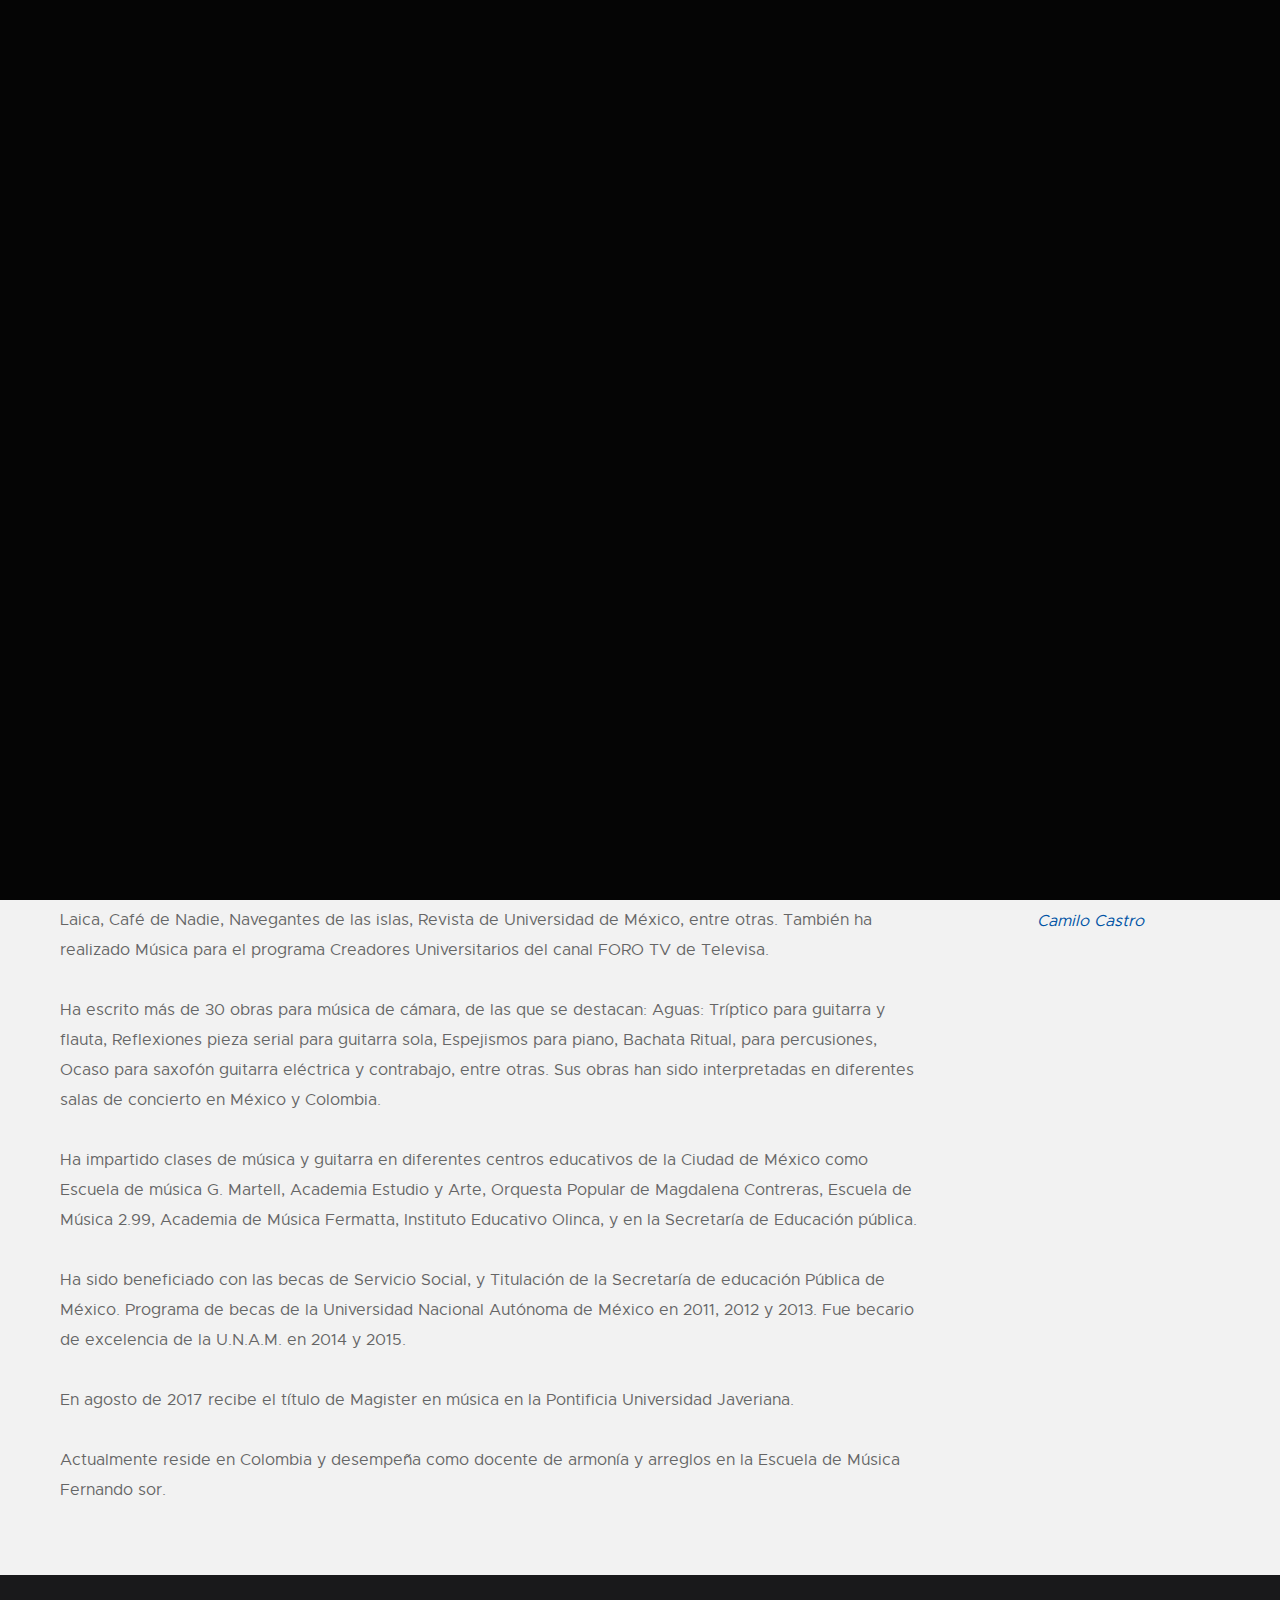
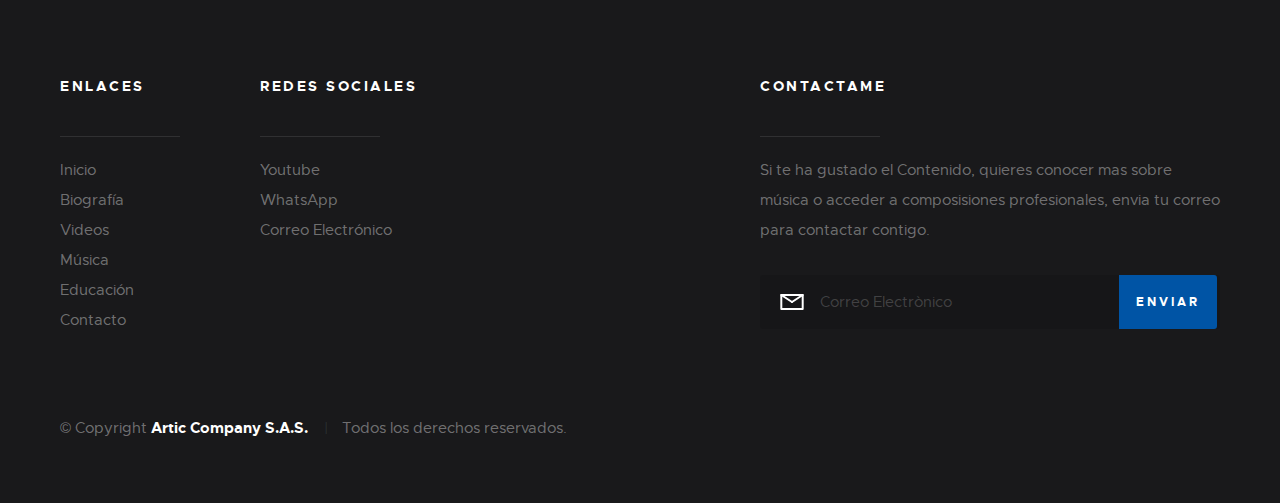
==== commit daa4347e: "Algunos cambios menores" ====
--- a/biografia.html
+++ b/biografia.html
@@ -63,7 +63,7 @@
                             <a href="index.html" title="">Inicio</a>
                         </li>
                         <li>
-                            <a href="biografia.html" title="">Biografía</a>
+                            <a style="color:rgb(145, 145, 145);" href="biografia.html" title="">Biografía</a>
                         </li>
                         <li>
                             <a href="videos.html" title="">Videos</a>
--- a/css/main.css
+++ b/css/main.css
@@ -141,7 +141,6 @@
     color: #000000;
     font-style: normal;
     font-weight: normal;
-    text-rendering: optimizeLegibility;
 }
 
 h1,
@@ -152,7 +151,7 @@
 .h3,
 h4,
 .h4 {
-    margin-top: 6rem;
+    margin-top: 3rem;
     margin-bottom: 1.8rem;
 }
 
@@ -740,7 +739,6 @@
     -moz-appearance: none;
     -ms-appearance: none;
     -o-appearance: none;
-    appearance: none;
     text-indent: 0.01px;
     text-overflow: '';
     margin: 0;
@@ -1218,7 +1216,7 @@
 }
 
 .stats-tabs li a:hover {
-    color: #0054a5;
+    color: #000000;
 }
 
 .stats-tabs li a em {
@@ -1894,7 +1892,7 @@
 
 .pageheader-content {
     overflow: hidden;
-    padding: 75 75px;
+    padding: 0 75px;
     max-width: 1350px;
 }
 
@@ -1921,7 +1919,7 @@
 }
 
 .header__logo img {
-    width: 320px;
+    width: 265px;
     height: 48px;
 }
 
@@ -2571,7 +2569,6 @@
 
 .featured .entry::before {
     display: block;
-    content: "";
     position: absolute;
     top: 0;
     left: 0;
@@ -2673,7 +2670,12 @@
     background-color: #01aef0;
 }
 
+.aaa {
+    background-image: url("../images/Camilo2.jpg");
+}
+
 .featured__column--small {
+    height: 100%;
     width: 33.333333333%;
     position: relative;
 }
@@ -2973,8 +2975,8 @@
 
 .s-content {
     background-color: #f2f2f2;
-    padding-top: 5 rem;
-    padding-bottom: 7.2rem;
+    padding-top: 2.3rem;
+    padding-bottom: 4rem;
 }
 
 .s-content--no-padding-bottom {
@@ -3152,8 +3154,8 @@
 
 .s-extra {
     background-color: #FFFFFF;
-    padding-top: 7.8rem;
-    padding-bottom: 9rem;
+    padding-top: 4rem;
+    padding-bottom: 7rem;
     font-family: "metropolis-regular", sans-serif;
     font-size: 1.5rem;
     line-height: 1.8;
@@ -3165,7 +3167,7 @@
 
 .s-extra a:hover,
 .s-extra a:focus {
-    color: #0054a5;
+    color: #585858;
 }
 
 .s-extra h3,
@@ -4252,7 +4254,6 @@
 }
 
 #map-wrap .gm-style label {
-    width: auto;
     display: inline;
 }
 
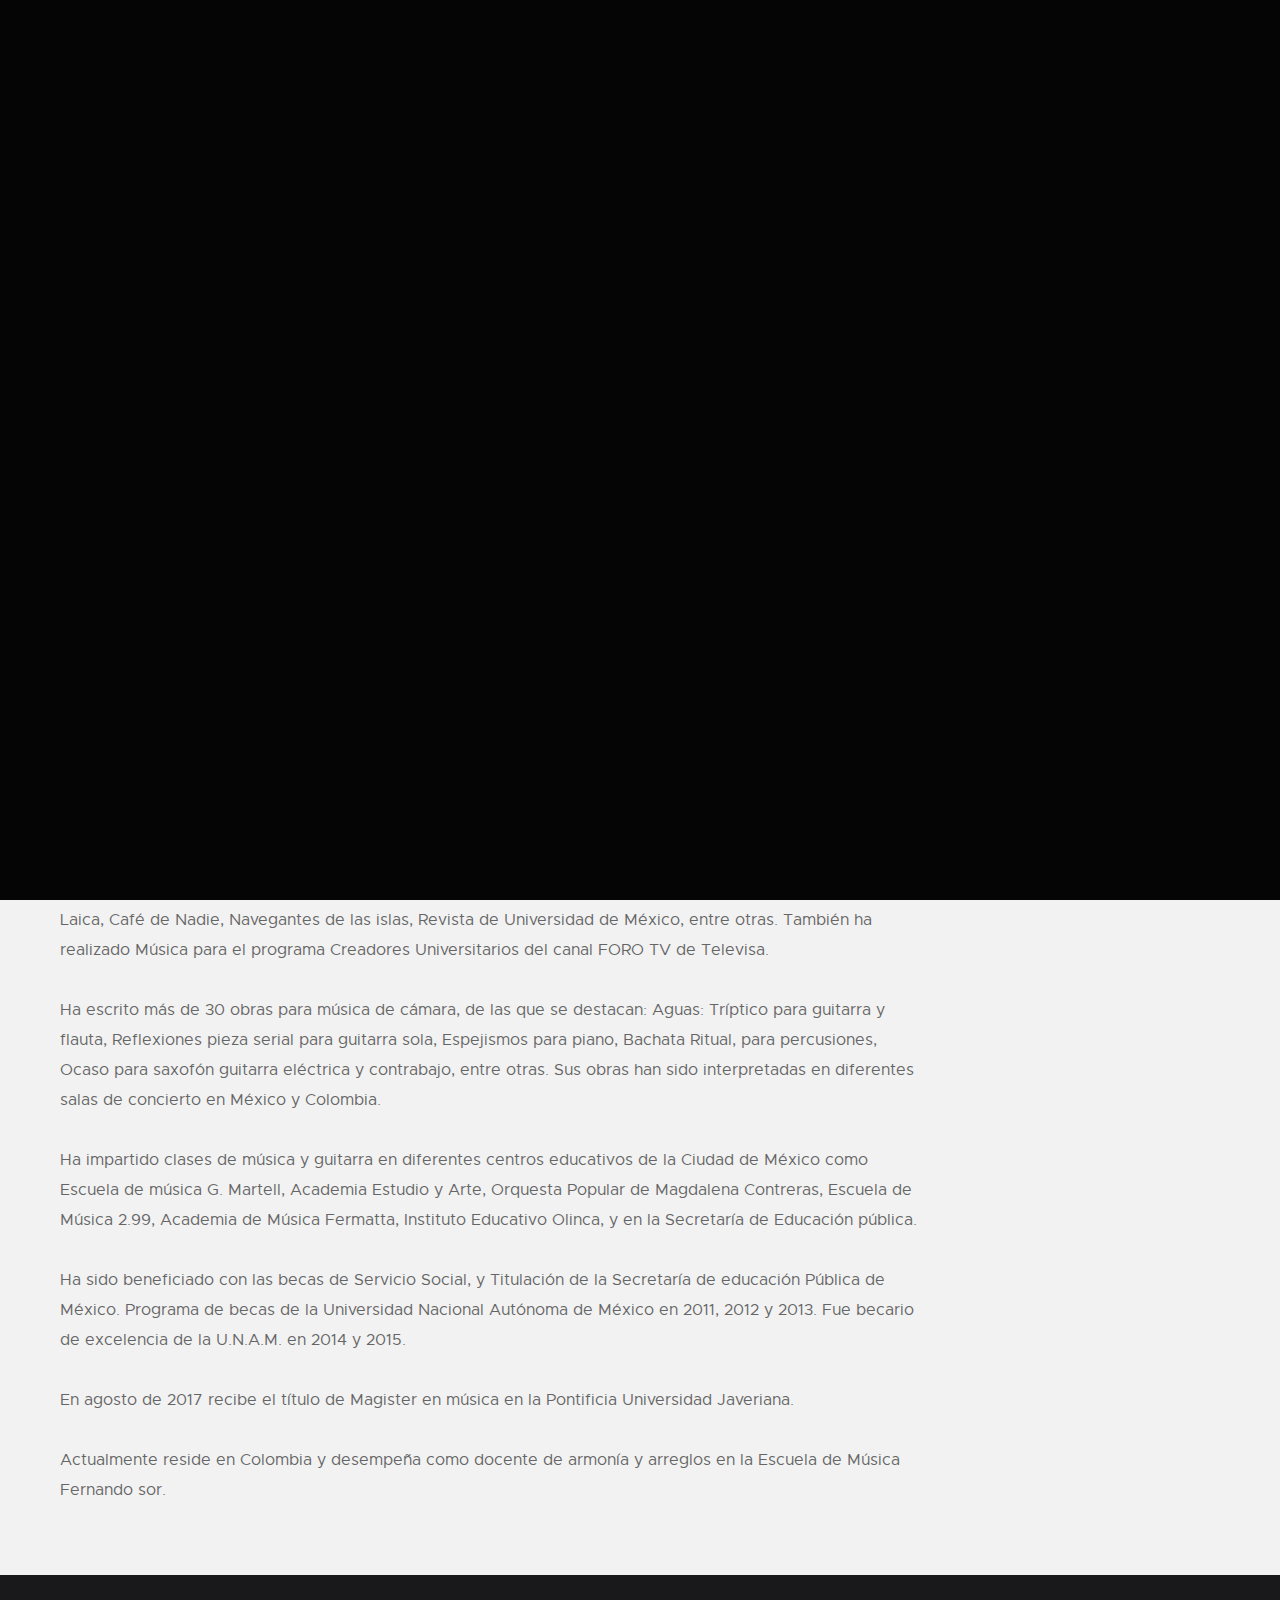
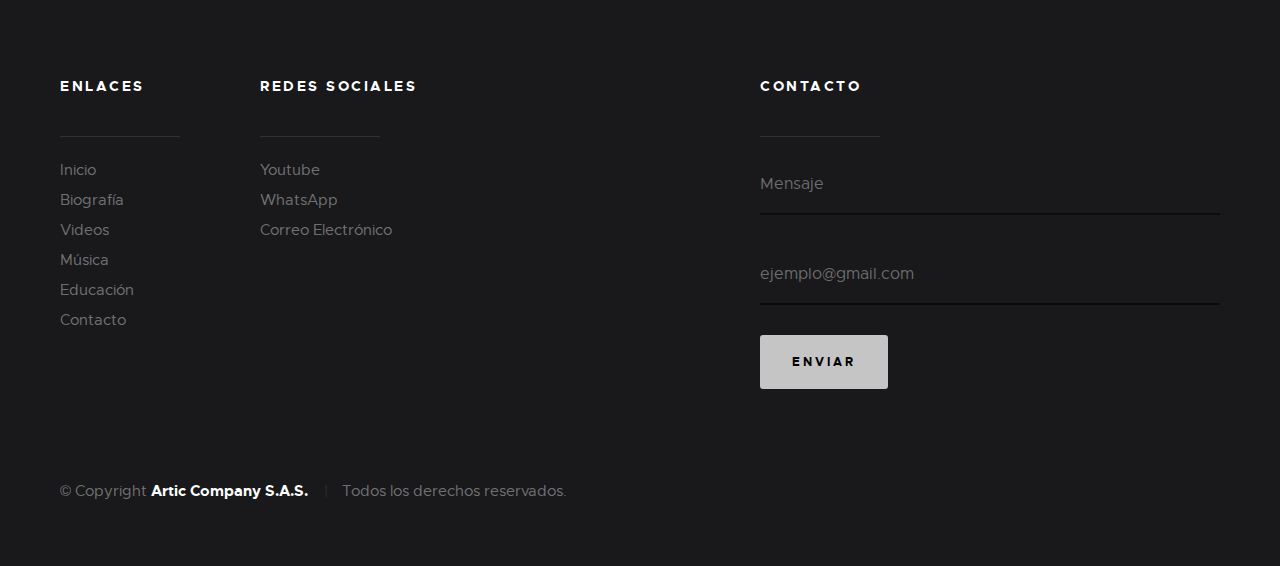
==== commit 74f7057e: "versicón con modicaficaciones en el diseño segun camilo castro" ====
--- a/biografia.html
+++ b/biografia.html
@@ -63,7 +63,7 @@
                             <a href="index.html" title="">Inicio</a>
                         </li>
                         <li>
-                            <a style="color:rgb(145, 145, 145);" href="biografia.html" title="">Biografía</a>
+                            <a href="biografia.html" title="">Biografía</a>
                         </li>
                         <li>
                             <a href="videos.html" title="">Videos</a>
@@ -137,26 +137,10 @@
 
             <div class="col-three tab-full">
 
-                <h3 class="add-bottom">Cita</h3>
-
                 <p><img src="images/Camilo2.jpg" sizes="(max-width: 1000px) 100vw, 1000px" alt=""></p>
 
             </div>
 
-            <div class="col-three tab-full">
-
-                <aside class="pull-quote">
-                    <blockquote>
-                        <p>Si no hay música, la vida pierde el sentido.</p>
-                    </blockquote>
-                </aside>
-                <cite>
-                    <center>
-                        <a href="index.html"> Camilo Castro</a>
-                    </center>    
-                </cite>
-
-            </div>
 
 
 
@@ -210,7 +194,7 @@
                             <a href="https://api.whatsapp.com/send?phone=57##########&text=Hola%2C%20estoy%20interesado%20en%20sus%20servicios%2C%20como%2C%20compositor.">WhatsApp</a>
                         </li>
                         <li>
-                            <a href="#0">Correo Electrónico</a>
+                            <a href="mailto:k100077k@hotmail.com">Correo Electrónico</a>
                         </li>
                     </ul>
 
@@ -218,19 +202,15 @@
 
                 </div>
                 <!-- end s-footer__social -->
-
                 <div class="col-five md-full end s-footer__subscribe">
 
-                    <h4>Contactame</h4>
-
-                    <p>Si te ha gustado el Contenido, quieres conocer mas sobre música o acceder a composisiones profesionales, envia tu correo para contactar contigo. </p>
+                    <h4>Contacto</h4>
 
                     <div class="subscribe-form">
-                        <form id="mc-form" class="group" novalidate="true">
-
-                            <input type="email" value="" name="EMAIL" class="email" id="mc-email" placeholder="Correo Electrònico" required="">
-
-                            <input type="submit" name="subscribe" value="Enviar">
+                        <form class="group" novalidate="true">
+                            <input type="text" value="" name="MENSAJE" class="full-width" placeholder="Mensaje" required="">
+                            <input class="full-width" type="email" placeholder="ejemplo@gmail.com" name="email" required>
+                            <input type="submit" name="ENVIAR" value="Enviar">
 
                             <label for="mc-email" class="subscribe-message"></label>
 
